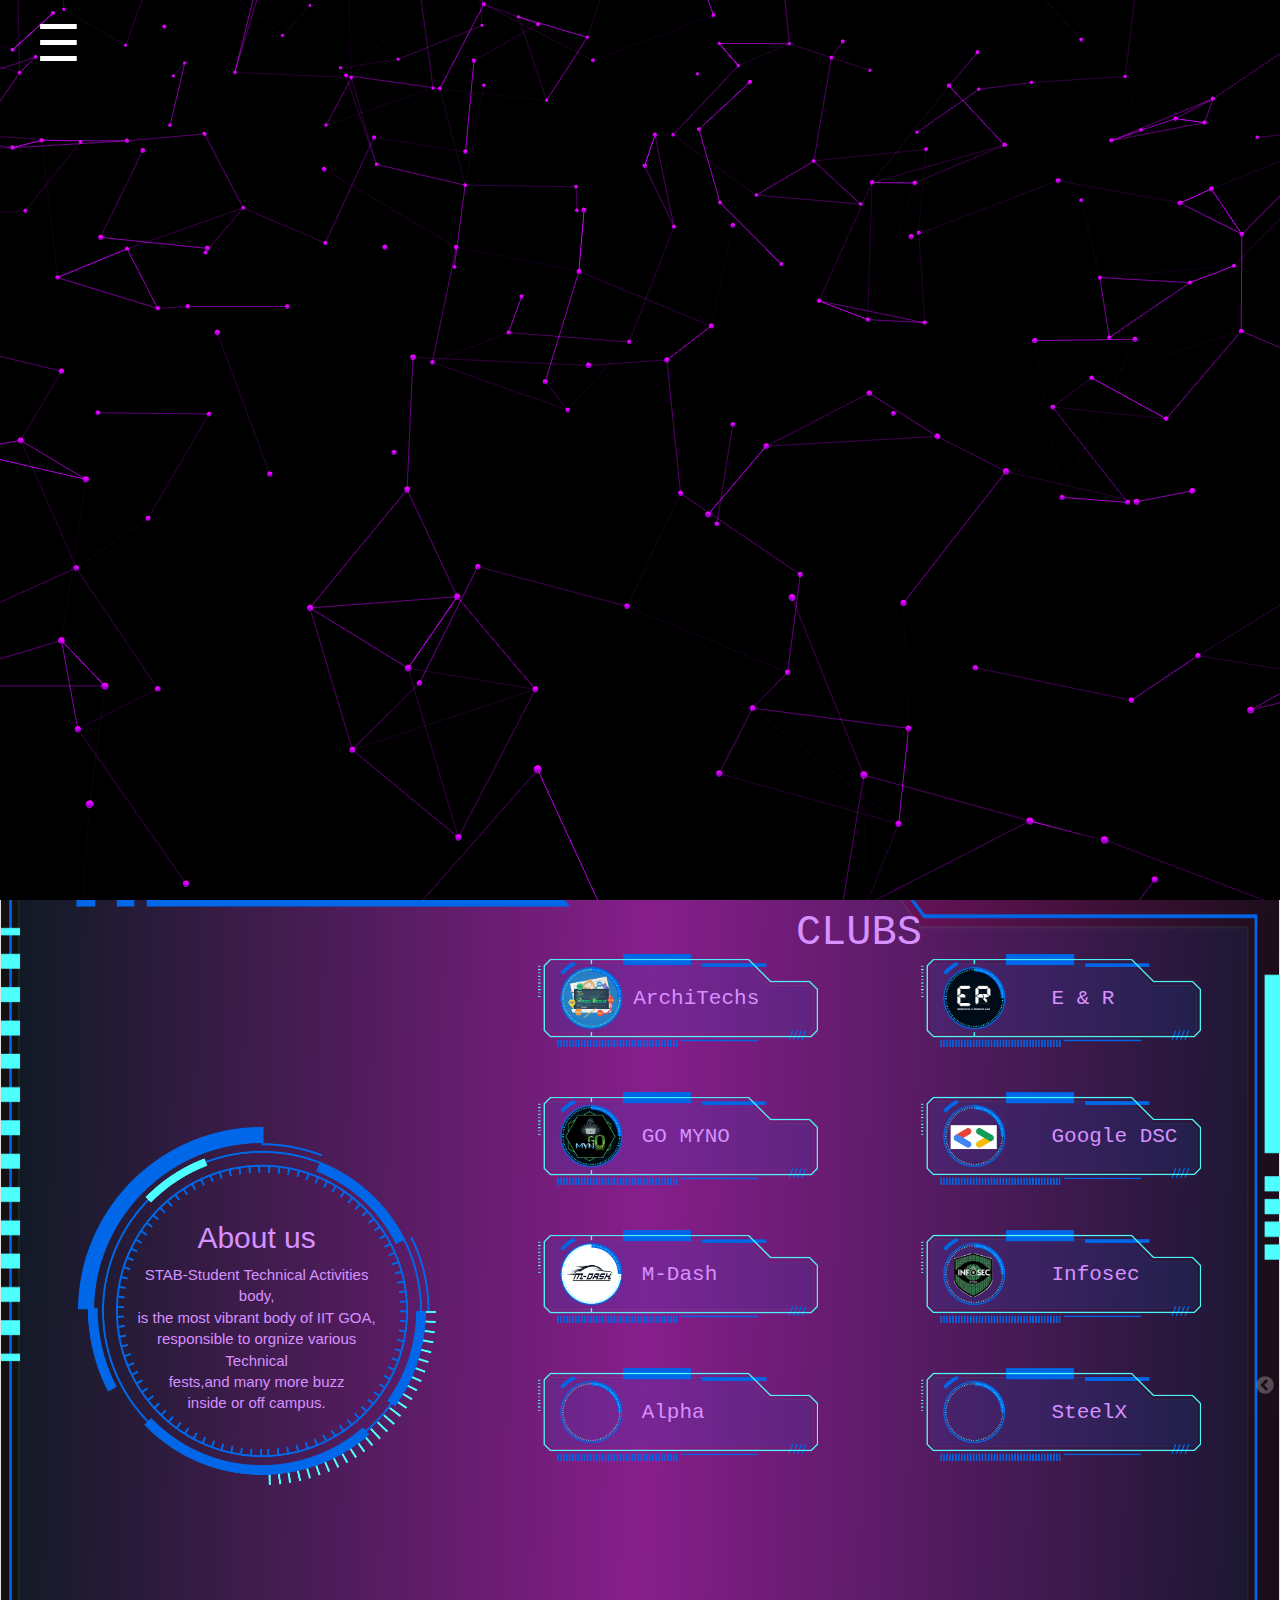
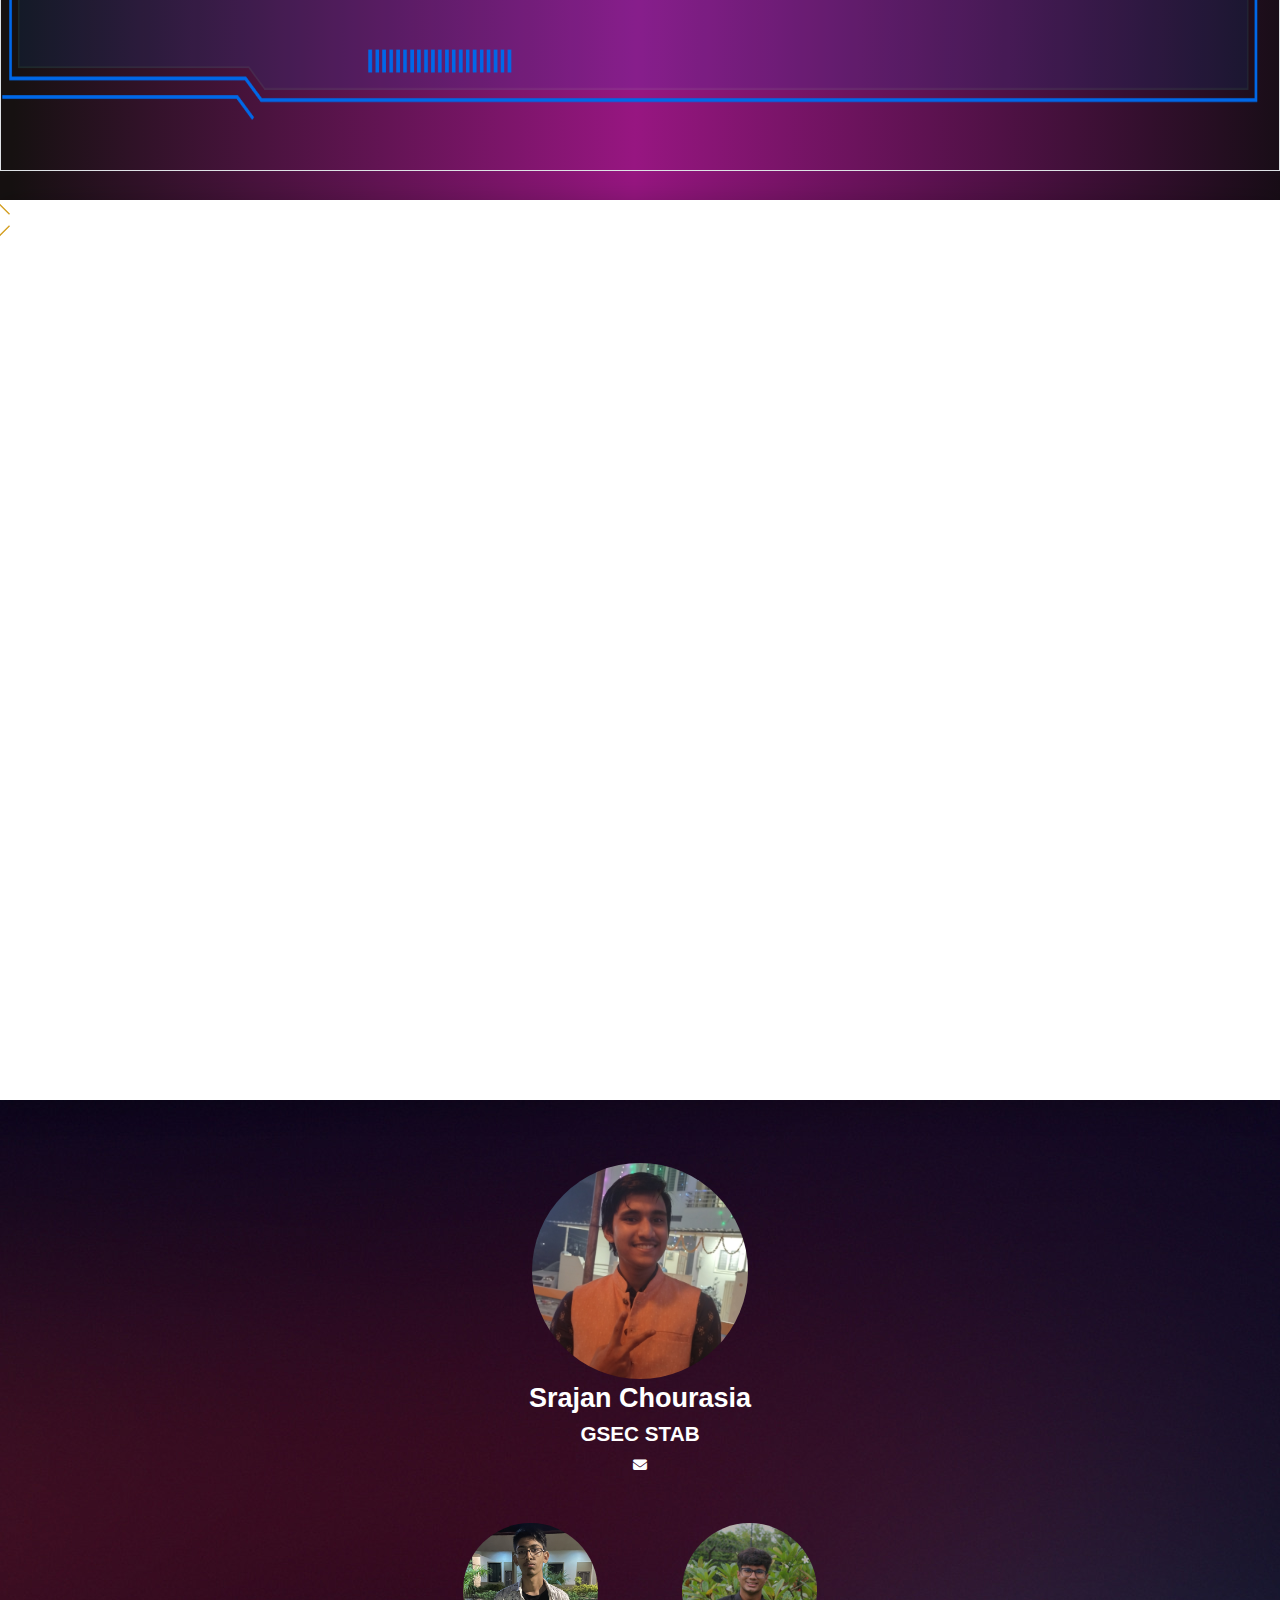
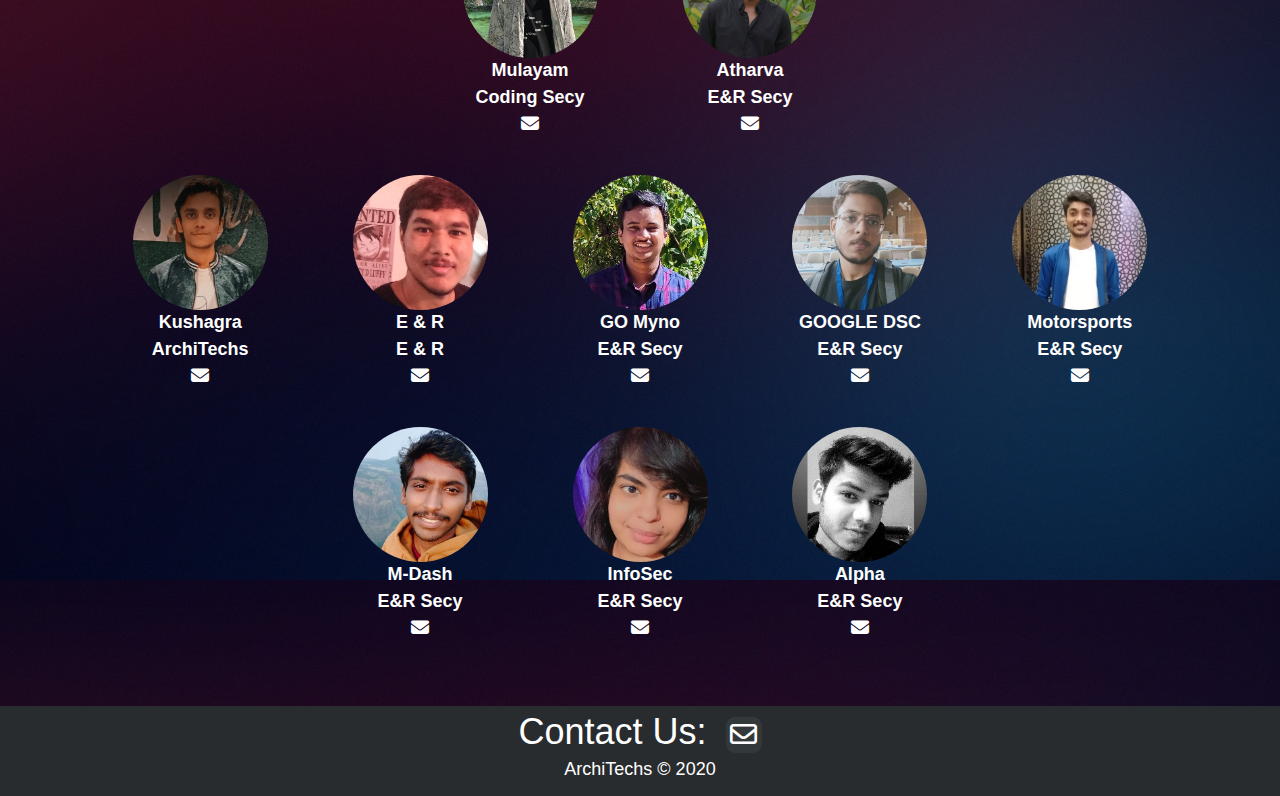
==== STAB/index1.html @ 83ac8d30 "stab" ====
<!DOCTYPE html>
<html lang="en">
<!--ArchiTechs-Head -->
<head>
    
    <link rel="stylesheet" type="text/css" href="slick/slick.css"/>

    <link rel="stylesheet" type="text/css" href="slick/slick-theme.css"/>
    
    <script type="text/javascript" src="//code.jquery.com/jquery-1.11.0.min.js"></script>
    <script type="text/javascript" src="//code.jquery.com/jquery-migrate-1.2.1.min.js"></script>
    <script type="text/javascript" src="slick/slick.min.js"></script>
    <meta name="viewport" content="width=device-width, initial-scale=1">
    <meta charset="UTF-8" />
    <meta http-equiv="X-UA-Compatible" content="ie=edge" />
    <script src="https://kit.fontawesome.com/cee4b98545.js" crossorigin="anonymous"></script>
    <link rel="stylesheet" href="CSS/nav.css" />

    <link rel="stylesheet" type="text/css" href="CSS/scroll.css">
    <link rel='stylesheet' href='https://cdnjs.cloudflare.com/ajax/libs/fullPage.js/2.7.9/jquery.fullPage.css'>

    <link rel="stylesheet" href="https://cdnjs.cloudflare.com/ajax/libs/normalize/5.0.0/normalize.min.css">
    <link rel='stylesheet' href='https://cdnjs.cloudflare.com/ajax/libs/Swiper/3.4.2/css/swiper.min.css'>
    <link rel='stylesheet' href='https://fonts.googleapis.com/css?family=Open+Sans:300,400,700,800'>
    <link rel="stylesheet" href="CSS/timeline.css">

    <link rel="stylesheet" href="CSS/home.css" />

    <link rel="stylesheet" href="./CSS/aboutus.css" />

    <link rel="stylesheet" href="./CSS/contactus.css">

    <link rel="stylesheet" href="https://maxcdn.bootstrapcdn.com/bootstrap/4.0.0/css/bootstrap.min.css" integrity="sha384-Gn5384xqQ1aoWXA+058RXPxPg6fy4IWvTNh0E263XmFcJlSAwiGgFAW/dAiS6JXm" crossorigin="anonymous">
    <link rel="stylesheet" type="text/css" href="//cdn.jsdelivr.net/npm/slick-carousel@1.8.1/slick/slick.css" />
    <link rel="stylesheet" href="slick-1.8.1\slick\slick.css">
    <link rel="stylesheet" href="slick-1.8.1\slick\slick-theme.css">
    <link href="https://fonts.googleapis.com/css?family=Gelasio&display=swap" rel="stylesheet">

    <title>STAB IIT GOA</title>
    <link rel="shortcut icon" href="./images/favico.ico">

    <link rel='stylesheet' href='https://maxcdn.bootstrapcdn.com/bootstrap/3.3.6/css/bootstrap.min.css'>
    <link rel="stylesheet" href="path/to/font-awesome/css/font-awesome.min.css">
    <link rel="stylesheet" href="https://cdnjs.cloudflare.com/ajax/libs/font-awesome/6.2.0/css/all.min.css">



</head>


<body>
    
    
    
    <div id="mySidenav" class="sidenav" style="z-index:2000;">
        <div><a href="javascript:void(0)" class="closebtn" onclick="closeNav()">&times;</a>
        </div>
        <div class="Navdata" id="navdata">
            <a href="#">HOME</a>
            <!-- <a href="#page2">ABOUT US</a> -->
            <a href="#page4">About Us & CLUBS</a>
            <a href="#page3" class="one" onscroll="openNav()">TIMELINE</a>
            <a href="#page5">CONTACT US</a>
        </div>
    </div>
    <div id="nav" class="Navicon" style="z-index:2000;">
        <span id="navicon" onclick="openNav()">&#9776;</span>
    </div>
    <div id="home1">
    <div class="section" id="section0">
        <section class="vertical-scrolling" id="page1">
            <div class="bg" id="bg">
                <div class="landingpg">
                    <div class="animatedtext"></div>
                    <br />
                    <div class="animatedtwotext"></div>
                </div>
            </div>
        </section>
    </div>
    </div>



    <!-- <div id="fp-wrapper"> -->
        
        <!-- <div class="section" id="section0">
            <section class="vertical-scrolling" id="page1">
                <div class="bg" id="bg">
                    <div class="landingpg">
                        <div class="animatedtext"></div>
                        <br />
                        <div class="animatedtwotext"></div>
                    </div>
                </div>
            </section>
        </div> -->
        
        <div class="section" id="section1" style="margin-top:95vh;height:105vh" >
            <section class="vertical-scrolling" id="page4" class="aboutusclubs" style="height:105vh">
                <div class="entire" style="height:105vh">
                    <div class="individual-pages" id="individual-pages" style="height:105vh">
                        <div class="individual-architechs" id="individual-common">
                            <div class="back">
                                <i onclick="commonbackFunction()" class="fas fa-chevron-left"></i>
                            </div>
                            <!-- <h1 class="header-individualpg" id="cheading"></h1> -->
                            <div class="individual-text-div">

                                <p>
                                    <h1 id="cheading">ArchiTechs</h1>
                                    <br>
                                    <p id="cdetails">‘Archi-‘, taken from Architect represents the designing aspect and ‘-Techs’, taken from Technology represents the programming aspect. Basically, the group indulges in app and web development, which is bifurcated into
                                        designing and programming.The members of the Design team are the creative brains of the group, who lay down the basis for the programming to work on. The Programming team implements the outlook formulated by the
                                        design team for the creation of apps and websites. Conclusively, the design team is responsible for the attractiveness of the site and the programming team ensures the practicality and is responsible for making
                                        the apps and sites operational for users. </p>
                            </div>
                            <div class="one-contact" >
                                <img src="./images/darshay.jpg" alt="contact" class="contact-img" id="headpic">
                                <h2 id="cheadname" >Ayan Adhya</h2>
                                <h3 id="cheaddetail"  class="hideing1">Mechanical'18</h3>
                                
                            </div>
                            <!-- <div class="gallery">
                                <h2>Glimpses</h2> -->
                                <!-- <i class="fas fa-chevron-left prev"></i>
                <i class="fas fa-chevron-right next"></i> -->
                                <!-- <section class="gallery-slider gallery-architechs" id="galleryarchi" data-slick='{"slidesToShow": 3, "slidesToScroll": 3}' >
                                    
                                    <div><img src="#" alt="" id="cimage1"></div>
                                    <div><img src="#" alt="" id="cimage2"></div>
                                    <div><img src="#" alt="" id="cimage3"></div>
                                    <div><img src="#" alt="" id="cimage4"></div>
                                    <div><img src="#" alt="" id="cimage5"></div>
                                </section>
                            </div> -->
                            <center>
                            <div class="your-class " >
                                <div><img style="border-radius:1rem;width:20vw;" src="#" alt="" id="cimage1"></div>
                                <div><img style="border-radius:1rem;width:20vw;" src="#" alt="" id="cimage2"></div>
                                <div><img style="border-radius:1rem;width:20vw;" src="#" alt="" id="cimage3"></div>
                                <div><img style="border-radius:1rem;width:20vw;" src="#" alt="" id="cimage4"></div>
                                <div><img style="border-radius:1rem;width:20vw;" src="#" alt="" id="cimage5"></div>
                                
                              </div>
                            </center>
                        <script>
                            $(document).ready(function(){
                                $('.your-class').slick({
                                    dots: true,
                                    infinite: false,
                                    speed: 300,
                                    slidesToShow: 3,
                                    slidesToScroll: 3,
                                    responsive: [
                                        {
                                        breakpoint: 1024,
                                        settings: {
                                            slidesToShow: 3,
                                            slidesToScroll: 3,
                                            infinite: true,
                                            dots: true
                                        }
                                        },
                                        {
                                        breakpoint: 600,
                                        settings: {
                                            slidesToShow: 2,
                                            slidesToScroll: 2
                                        }
                                        },
                                        {
                                        breakpoint: 480,
                                        settings: {
                                            slidesToShow: 1,
                                            slidesToScroll: 1
                                        }
                                        }
                                        // You can unslick at a given breakpoint now by adding:
                                        // settings: "unslick"
                                        // instead of a settings object
                                    ]
                                });
                                });
                                            
                        </script>
                            
                        </div>
                        <div class="border">

                            <img class="outline" src="./images/STAB-About5.png" alt="">
                            <!-- KAKASHI CODE  -->
                            <div class="contain">
                                <div class="circle">
                                    <img class="circle-img" src="./images/STAB-About2.png" alt="circleA" />
                                    <div class="centeredkakashi">
                                        <h2>About us</h2>
                                        <p>
                                            STAB-Student Technical Activities body,
                                            <br /> is the most vibrant body of IIT GOA,
                                            <br /> responsible to orgnize various Technical
                                            <br /> fests,and many more buzz
                                            <br /> inside or off campus.
                                        </p>
                                    </div>
                                </div>
                            </div>

                            <!-- KAKASHI CODE END -->

                            <div class="club">
                                <p class="clubmainheader">CLUBS</p>
                                <div class="cars  ">

                                    <div class="carone firstrow ">
                                        <a>
                                            <img onclick="commonclubfunction('architechs')" class="car firstcar" src="./images/logo-Architechs.png" alt="car" />
                                            <div class="centered architechs-car-header" onclick="commonclubfunction('architechs')">ArchiTechs</div>
                                    </div>
                                    </a>

                                    <div class="carone firstrow">
                                        <a>
                                            <img onclick="commonclubfunction('er')" class="car firstcar" src="./images/logo-ER.png" alt="car" />
                                            <div onclick="commonclubfunction('er')" class="centered">E & R</div>
                                    </div>
                                    </a>
                                </div>

                                <div class="cars secondrow ">

                                    <div class="carone ">
                                        <a>
                                            <img onclick="commonclubfunction('gomyno')" class="car firstcar" src="./images/logo-GoMyno.png" alt="car" />
                                            <div onclick="commonclubfunction('gomyno')" class="centered gomyno-car-header">GO MYNO</div>
                                    </div>
                                    </a>

                                    <div class="carone">
                                        <a>
                                            <img onclick="commonclubfunction('googledsc')" class="car firstcar" src="./images/logo-dsc.png" alt="car" />
                                            <div onclick="commonclubfunction('googledsc')" class="centered googledscgoogledsc-car-header">Google DSC</div>
                                    </div>
                                    </a>
                                </div>

                                <div class="cars thirdrow ">

                                    <div class="carone ">
                                        <a>
                                            <img onclick="commonclubfunction('mdash')" class="car firstcar" src="./images/logo-mdash.png" alt="car" />
                                            <div onclick="commonclubfunction('mdash')" class="centered gomyno-car-header">M-Dash</div>
                                    </div>
                                    </a>

                                    <div class="carone">
                                        <a>
                                            <img onclick="commonclubfunction('infosec')" class="car firstcar" src="./images/infosec.png" alt="car" />
                                            <div onclick="commonclubfunction('infosec')" class="centered googledscgoogledsc-car-header">Infosec</div>
                                    </div>
                                    </a>
                                </div>

                                <div class="cars fourthrow ">

                                    <div class="carone ">
                                        <a>
                                            <img onclick="commonclubfunction('alpha')" class="car firstcar" src="./images/STAB-About3.png" alt="car" />
                                            <div onclick="commonclubfunction('alpha')" class="centered gomyno-car-header">Alpha</div>
                                    </div>
                                    </a>

                                    <div class="carone">
                                        <a>
                                            <img onclick="commonclubfunction('steelx')" class="car firstcar" src="./images/STAB-About3.png" alt="car" />
                                            <div onclick="commonclubfunction('steelx')" class="centered googledscgoogledsc-car-header">SteelX</div>
                                    </div>
                                    </a>
                                </div>

                               

                                
                            </div>

                            <div class="mobileview">
                                <div class="clubsmobile">

                                    <div class="cars">
                                        <!-- <p class="clubmainheader">CLUBS</p> -->
                                        <div class="carone firstrow ">
                                            <a>
                                                <img onclick="commonclubfunction('architechs')" class="car firstcar" src="./images/logo-Architechs.png" alt="car" />
                                                <div onclick="commonclubfunction('architechs')" class="centered mobile-car-architechs">ArchiTechs</div>
                                        </div>
                                        </a>

                                        <div class="carone firstrow">
                                            <a>
                                                <img onclick="commonclubfunction('er')" class="car firstcar" src="./images/logo-ER.png" alt="car" />
                                                <div onclick="commonclubfunction('er')" class="centered">E & R</div>
                                        </div>
                                        </a>
                                    </div>

                                    <div class="cars secondrow ">

                                        <div class="carone">
                                            <a>
                                                <img onclick="commonclubfunction('gomyno')" class="car firstcar" src="./images/logo-GoMyno.png" alt="car" />
                                                <div onclick="commonclubfunction('gomyno')" class="centered">GO MYNO
                                                </div>
                                        </div>
                                        </a>

                                        <div class="carone">
                                            <a>
                                                <img onclick="commonclubfunction('googledsc')" class="car firstcar" src="./images/logo-dsc.png" alt="car" />
                                                <div onclick="commonclubfunction('googledsc')" class="centered mobile-car-googledsc">Google DSC</div>
                                        </div>
                                        </a>
                                    </div>

                                    <div class="cars thirdrow">

                                        <div class="carone ">
                                            <a>
                                                <img onclick="commonclubfunction('infosec')" class="car firstcar" src="./images/infosec.png" alt="car" />
                                                <div onclick="commonclubfunction('infosec')" class="centered mobile-car-motorsports">InfoSec</div>
                                        </div>
                                        </a>

                                        <div class="carone">
                                            <a>
                                                <img onclick="commonclubfunction('mdash')" class="car firstcar" src="./images/logo-mdash.png" alt="car" />
                                                <div onclick="commonclubfunction('mdash')" class="centered">M-Dash</div>
                                        </div>
                                        </a>
                                    </div>

                                    <div class="cars fourthrow">

                                        <div class="carone ">
                                            <a>
                                                <img onclick="commonclubfunction('alpha')" class="car firstcar" src="./images/STAB-About3.png" alt="car" />
                                                <div onclick="commonclubfunction('alpha')" class="centered mobile-car-motorsports">ALPHA</div>
                                        </div>
                                        </a>

                                        <div class="carone">
                                            <a>
                                                <img onclick="commonclubfunction('steelx')" class="car firstcar" src="./images/STAB-About3.png" alt="car" />
                                                <div onclick="commonclubfunction('steelx')" class="centered">STEEL X</div>
                                        </div>
                                        </a>
                                    </div>
                                    
                                </div>
                            </div>
                        </div>
                    </div>
            </section>
            </div>



            <div class="section" id="section2">
                <section class="vertical-scrolling" id="page3">
                    <div class="container">
                        <div class="timeline">
                            <div class="swiper-container">
                                <div class="swiper-wrapper">
                                    <div class="swiper-slide" style="background-image: url(images/eventsworkshop/gomyno_4.jpg" data-year="Back 2 square 1">
                                        <div class="swiper-slide-content"><span class="timeline-year">17/08/2019</span>
                                            <h4 class="timeline-title">Go Myno</h4>
                                            <h3 class="timeline-text">Back 2 Square 1</h3>
                                        </div>
                                    </div>
                                    <div class="swiper-slide" style="background-image: url(images/eventsworkshop/arduino_14.jpg" data-year="Elementary">
                                        <div class="swiper-slide-content"><span class="timeline-year">24/08/2019</span>
                                            <h4 class="timeline-title">E & R</h4>
                                            <h3 class="timeline-text">Elementary</h3>
                                        </div>
                                    </div>
                                    <!-- <div class="swiper-slide" style="background-image: url(images/eventsworkshop/artcraft_4.jpg" data-year="Shape of Money">
                                    <div class="swiper-slide-content"><span class="timeline-year">02/09/2019</span>
                                        <h4 class="timeline-title">Economics</h4> -->
                                    <!-- <p class="timeline-text">Lorem ipsum dolor site amet, consectetur adipscing elit, sed do eisumod tempor incididut ut labore et dolore magna aliqua. Ut enim ad mimim venjam, quis nostrud exercitation ullamco laboris nisi ut aliquip ex ea commodo consequat.</p> -->
                                    <!-- </div>
                                </div> -->
                                    <div class="swiper-slide" style="background-image: url(images/eventsworkshop/DSC_!.jpg" data-year="M-Dash Workshop">
                                        <div class="swiper-slide-content"><span class="timeline-year">07/09/2019</span>
                                            <h4 class="timeline-title">M-Dash</h4>
                                            <h3 class="timeline-text">M-Dash Workshop</h3>
                                        </div>
                                    </div>
                                    <div class="swiper-slide" style="background-image: url(images/eventsworkshop/autocad_1.jpg" data-year="Autocad Workshop">
                                        <div class="swiper-slide-content"><span class="timeline-year">20/10/2019</span>
                                            <h4 class="timeline-title">M-Dash</h4>
                                            <h3 class="timeline-text">Autocad Workshop</h3>
                                        </div>
                                    </div>
                                    <div class="swiper-slide" style="background-image: url(images/eventsworkshop/arduino_15.jpg" data-year="Arduino Workshop">
                                        <div class="swiper-slide-content"><span class="timeline-year">29/9/2019</span>
                                            <h4 class="timeline-title">E & R</h4>
                                            <h3 class="timeline-text">Arduino Workshop</h3>
                                        </div>
                                    </div>
                                    <div class="swiper-slide" style="background-image: url(images/eventsworkshop/carrace_2.jpg" data-year="RC Car Racing">
                                        <div class="swiper-slide-content"><span class="timeline-year">29/11/2019</span>
                                            <h4 class="timeline-title">Motorsports</h4>
                                            <h3 class="timeline-text">RC Car Racing</h3>
                                        </div>
                                    </div>
                                    <div class="swiper-slide" style="background-image: url(images/eventsworkshop/infosec.jpg" data-year="InfoSec Workshop">
                                        <div class="swiper-slide-content"><span class="timeline-year">16/02/2020</span>
                                            <h4 class="timeline-title">InfoSec</h4>
                                            <h3 class="timeline-text">Introductry Workshop</h3>
                                        </div>
                                    </div>
                                </div>
                                <div class="swiper-button-prev"></div>
                                <div class="swiper-button-next"></div>
                                <div class="swiper-pagination"></div>
                            </div>
                        </div>
                    </div>
                </section>
            </div>


            

            <div class="section" id="section3" style="margin-top:0vh;" >
                <section class="vertical-scrolling contact-us" id="page5">
                    <div class="GS-stab">
                        
                        <div class="left-corner"></div>
                        <div class="right-corner"></div>
                        <img src="./images/clubhead/Srajan_Chourasia_General_Secretary_Technical_Affairs.jpg" alt="GS_STAB" id="img-gs" />
                        <div class="heading-gs">
                            Srajan Chourasia
                        </div>
                        <div class="positiongs">
                            GSEC STAB
                        </div>
                        <div class="gmailgs">
                            <a href="mailto:#"><i class="fa fa-envelope" aria-hidden="true" style="color:white;cursor:pointer"></i></a>
                        </div>
                        
                        
                    </div>

                    <div class="stab-club">
                        
                        <div class="clubyash c1">
                            <img src="./images/clubhead/Mulayam_Coding_IT_Secretary.jpg" alt="CLUB 1" class="imgclub C1" />
                            <div class="heading club1">
                                Mulayam
                            </div>
                            <div class="heading club1">
                                Coding Secy
                            </div>
                            <div class="heading club1">
                                <a href="mailto:#"><i class="fa fa-envelope" aria-hidden="true" style="color:white;cursor:pointer"></i></a>

                            </div>
                        </div>

                        <div class="clubyash c1">
                            <img src="./images/clubhead/Atharva_Bhawsar_EnR_Secretary.jpeg" alt="CLUB 1" class="imgclub C2" />
                            <div class="heading club1">
                                Atharva
                            </div>
                            <div class="heading club1">
                                E&R Secy
                            </div>
                            <div class="heading club1">
                                <a href="mailto:#"><i class="fa fa-envelope" aria-hidden="true" style="color:white;cursor:pointer"></i></a>

                            </div>
                        </div>

                        <br>
                        <div class="clubyash c2">
                            <img src="./images/clubhead/Kushagra_Srivastava_ArchiTechs_Club_Head.jpg" alt="CLUB 1" class="imgclub C3" />
                            <div class="heading club1">
                                Kushagra
                            </div>
                            <div class="heading club1">
                                ArchiTechs
                            </div>
                            <div class="heading club1">
                                <a href="mailto:#"><i class="fa fa-envelope" aria-hidden="true" style="color:white;cursor:pointer"></i></a>

                            </div>
                        </div>
                        <div class="clubyash c2">
                            <img src="./images/clubhead/Anish_Natekar_E&R_Club_Head.jpg" alt="CLUB 2" class="imgclub C4" />
                            <div class="heading club2">
                                E & R
                            </div>
                            <div class="heading club2">
                                E & R
                            </div>
                            <div class="heading club2">
                                <a href="mailto:#"><i class="fa fa-envelope" aria-hidden="true" style="color:white;cursor:pointer"></i></a>

                            </div>
                            
                        </div>
                        <div class="clubyash c3">
                            <img src="./images/clubhead/Aniket_Chaudhri_GoMyno_Club_Head.jpg" alt="CLUB 3" class="imgclub C5" />
                            <div class="heading club3">
                                GO Myno
                            </div>
                            <div class="heading club3">
                                E&R Secy
                            </div>
                            <div class="heading club3">
                                <a href="mailto:#"><i class="fa fa-envelope" aria-hidden="true" style="color:white;cursor:pointer"></i></a>

                            </div>
                        </div>
                        <div class="clubyash c4">
                            <img src="./images/clubhead/Adarsh_Anand_DSC_Lead.jpg" alt="CLUB 4" class="imgclub C4" />
                            <div class="heading club4">
                                GOOGLE DSC
                            </div>
                            <div class="heading club4">
                                E&R Secy
                            </div>
                            <div class="heading club4">
                                <a href="mailto:#"><i class="fa fa-envelope" aria-hidden="true" style="color:white;cursor:pointer"></i></a>

                            </div>
                        </div>
                        
                        <div class="clubyash c5">
                            <img src="./images/clubhead/Runal_Palkar_Motorsports_Team.jpeg" alt="CLUB 5" class="imgclub C5" />
                            <div class="heading club5">
                                Motorsports
                            </div>
                            <div class="heading club5">
                                E&R Secy
                            </div>
                            <div class="heading club5">
                                <a href="mailto:#"><i class="fa fa-envelope" aria-hidden="true" style="color:white;cursor:pointer"></i></a>

                            </div>
                        </div>
                        
                        <div class="clubyash c6">
                            <img src="./images/clubhead/Shrikrishna_Bodle_M_Dash_Club_Head.jpg" alt="CLUB 6" class="imgclub C6" />
                            <div class="heading club6">
                                M-Dash
                            </div>
                            <div class="heading club6">
                                E&R Secy
                            </div>
                            <div class="heading club6">
                                <a href="mailto:#"><i class="fa fa-envelope" aria-hidden="true" style="color:white;cursor:pointer"></i></a>

                            </div>
                        </div>
                        <div class="clubyash c7">
                            <img src="./images/clubhead/Khushi_Chaudhary_InfoSec_Club_Head.jpeg" alt="CLUB 8" class="imgclub C7" />
                            <div class="heading club7">
                                InfoSec
                            </div>
                            <div class="heading club7">
                                E&R Secy
                            </div>
                            <div class="heading club7">
                                <a href="mailto:#"><i class="fa fa-envelope" aria-hidden="true" style="color:white;cursor:pointer"></i></a>

                            </div>
                        </div>
                        <div class="clubyash c8">
                            <img src="./images/clubhead/Upendra_Katara_Alpha_Club_Head.jpeg" alt="CLUB 9" class="imgclub C7" />
                            <div class="heading club7">
                                Alpha
                            </div>
                            <div class="heading club7">
                                E&R Secy
                            </div>
                            <div class="heading club7">
                                <a href="mailto:#"><i class="fa fa-envelope" aria-hidden="true" style="color:white;cursor:pointer"></i></a>

                            </div>
                        </div>

                        <!-- <div class="clubyash c8">
                            <img src="./images/clubhead/aastha.jpg" alt="CLUB 10" class="imgclub C7" />
                            <div class="heading club7">
                                SteelX
                            </div>
                            <div class="heading club8">
                                E&R Secy
                            </div>
                            <div class="heading club8">
                                <a href="mailto:#"><i class="fa fa-envelope" aria-hidden="true" style="color:white;cursor:pointer"></i></a>

                            </div>
                        </div> -->
                        
                        <div  class="footer-right" style="font-size: 4vh;text-align:center; color: white; position:static; left: 0; bottom: 0; width: 100%; background-color: #292c2f;margin-top:5vh;height:10vh;">
                            Contact Us:
                            <a href="mailto:stab@iitgoa.ac.in ">
                                <i class="far fa-envelope " style="color:white "></i>
                            </a>
                            <div style="font-size: 2vh; color: white;">
                                <p> ArchiTechs &copy; 2020</p>
                            </div>
                        </div>
                        
                </section>
                
                </div>

            </div>
            

            <!-- Scripts of timeline-->
            <script src='https://cdnjs.cloudflare.com/ajax/libs/Swiper/3.4.2/js/swiper.min.js'></script>
            <script src="Javascript/timeline.js "></script>
            <!-- Scripts of Scrolling -->
            <script src='https://cdnjs.cloudflare.com/ajax/libs/jquery/2.2.2/jquery.min.js'></script>
            <script src='https://maxcdn.bootstrapcdn.com/bootstrap/3.3.6/js/bootstrap.min.js'></script>
            <script src='https://cdnjs.cloudflare.com/ajax/libs/fullPage.js/2.7.9/jquery.fullPage.js'></script>
            <script src="./Javascript/script.js "></script>
            <!-- Scripts of Navbar -->
            <script src="Javascript/nav.js "></script>
            <!--  <script src="https://ajax.googleapis.com/ajax/libs/jquery/3.4.1/jquery.min.js "></script> -->
            <!-- bhasad -->
            <!-- Scripts of Home -->
            <script src="https://cdn.jsdelivr.net/npm/typed.js@2.0.11 "></script>
            <script src="Javascript/home1.js "></script>
            <script src="Javascript/home2.js "></script>
            <script src="Javascript/home3.js "></script>
            <script src="Javascript/home4.js "></script>
            <!--  <script src="https://code.jquery.com/jquery-3.2.1.slim.min.js "></script> -->
            <script src="https://maxcdn.bootstrapcdn.com/bootstrap/4.0.0/js/bootstrap.min.js "></script>
            <script>
                VANTA.NET({
                    el: '#bg',
                    color: 0xcc00ff,
                    backgroundColor: 0x0,
                    points: 16.0,
                    maxDistance: 17.0,
                    spacing: 16.0
                });
            </script>
            <!-- clubs -->
            <!-- <script src="https://code.jquery.com/jquery-3.2.1.slim.min.js " integrity="sha384-KJ3o2DKtIkvYIK3UENzmM7KCkRr/rE9/Qpg6aAZGJwFDMVNA/GpGFF93hXpG5KkN " crossorigin="anonymous "></script> -->
            <script src="https://cdnjs.cloudflare.com/ajax/libs/popper.js/1.12.9/umd/popper.min.js " integrity="sha384-ApNbgh9B+Y1QKtv3Rn7W3mgPxhU9K/ScQsAP7hUibX39j7fakFPskvXusvfa0b4Q " crossorigin="anonymous "></script>
            <script src="https://maxcdn.bootstrapcdn.com/bootstrap/4.0.0/js/bootstrap.min.js " integrity="sha384-JZR6Spejh4U02d8jOt6vLEHfe/JQGiRRSQQxSfFWpi1MquVdAyjUar5+76PVCmYl " crossorigin="anonymous "></script>
            <script type="text/javascript " src="slick-1.8.1\slick\slick.min.js "></script>
            <script src="./Javascript/aboutus.js "></script>
            <script src="./Javascript/slicker.js "></script>

</body>

</html>
---- STAB/CSS/nav.css ----
body {
  scroll-behavior: all;
}

.sidenav {
  height: 100vh;
  width: 64.3vh;
  position: fixed;
  z-index: 2;
  top: 0;
  left: -64.3vh;
  margin: 0 auto;
  background-image: url('../images/Image1.png');
  background-size: contain;
  background-repeat: no-repeat;
  overflow-x: hidden;
  transition: 0.5s;
}
@media screen and (max-width: 600px) {
  .sidenav {
    min-height: 100vh;
    width: 100vw;
    left: -100vw;
    background-size: cover;
  }
}
.sidenav a {
  padding: 8px 8px 8px 32px;
  text-decoration: none;
  font-size: 25px;
  color: white;
  display: block;
  transition: 0.3s;
}

.sidenav a:hover {
  color: black;
}

.sidenav .closebtn {
  position: absolute;
  top: 0;
  right: 5vh;
  font-size: 72px;
  text-align: right;
}
.Navdata {
  position: absolute;
  margin-top: 50%;
  margin-left: 40%;
  transform: translateX(-40%);
}
.Navicon {
  position: fixed;
  z-index: 1000;
  left: 4vh;
  top: 1vh;
}

#navicon {
  font-size: 50px;
  cursor: pointer;
  color: white;
}
---- STAB/CSS/scroll.css ----
*{
	margin: 0;
	padding: 0;
	scroll-behavior: smooth !important;
}
/*
#fp-nav ul li a span, 
.fp-slidesNav ul li a span  {
	background: white
	width: 10px;
	height: 10px;
	margin: -4px 0 0 -4px;
}
#fp-nav ul li a.active span, 
.fp-slidesNav ul li a.active span, 
#fp-nav ul li:hover a.active span, 
.fp-slidesNav ul li:hover a.active span {
	width: 16px;
	height: 16px;
	margin: -8px 0 0 -8px;
	background: transparent;
	box-sizing: border-box;
	border: 2px solid #212121;
}

@media screen and (max-width: 700px) {
	#fp-nav ul li a span, 
	.fp-slidesNav ul li a span {
	width: 10px;
	height: 10px;
	margin: -4px 0 0 -4px;
}

	#fp-nav ul li a.active span, 
	.fp-slidesNav ul li a.active span, 
	#fp-nav ul li:hover a.active span, 
	.fp-slidesNav ul li:hover a.active span {
	width: 16px;
	height: 16px;
	margin: -8px 0 0 -8px;
	border: 2px solid #212121;
}
}

@media screen and (max-width: 300px) {
  	#fp-nav ul li a span, 
	.fp-slidesNav ul li a span {
	width: 10px;
	height: 10px;
	margin: -4px 0 0 -4px;
}

	#fp-nav ul li a.active span, 
	.fp-slidesNav ul li a.active span, 
	#fp-nav ul li:hover a.active span, 
	.fp-slidesNav ul li:hover a.active span {
	width: 16px;
	height: 16px;
	margin: -8px 0 0 -8px;
	border: 2px solid #212121;
}

}	*/
---- STAB/CSS/timeline.css ----
.container {
  height: 100vh;
  position: relative;
  z-index: 1000;
  /* margin-top: 0px; */
}

body {
  font-family: 'Open Sans', sans-serif;
  font-size: 14px;
}

.container {
  display: flex;
  justify-content: center;
  align-items: center;
  background-color: #fff;
  flex-direction: column;
}

.title {
  font-size: 38px;
  color: #616161;
  font-style: italic;
  font-weight: 800;
}

.timeline {
  width: 100vw;
  background-color: #fff;
  box-shadow: 0 5px 25px 5px rgba(0, 0, 0, 0.2);
}
.timeline .swiper-container {
  height: 100vh;
  width: 100%;
  position: relative;
}
.timeline .swiper-wrapper {
  transition: 2s cubic-bezier(0.68, -0.4, 0.27, 1.34) 0.2s;
}
.timeline .swiper-slide {
  position: relative;
  color: #fff;
  overflow: hidden;
  background-size: cover;
  background-repeat: no-repeat;
  background-position: center center;
}
.timeline .swiper-slide::after {
  content: '';
  position: absolute;
  z-index: 1;
  right: -115%;
  bottom: -10%;
  width: 100%;
  height: 100%;
  background-color: rgba(0, 0, 0, 0.7);
  box-shadow: -230px 0 150px 60vw rgba(0, 0, 0, 0.7);
  border-radius: 100%;
}
.timeline .swiper-slide-content {
  position: absolute;
  text-align: center;
  width: 80%;
  max-width: 310px;
  right: 50%;
  top: 13%;
  -webkit-transform: translate(50%, 0);
  transform: translate(50%, 0);
  font-size: 12px;
  z-index: 2;
}
.timeline .swiper-slide .timeline-year {
  display: block;
  font-style: italic;
  font-size: 42px;
  margin-bottom: 50px;
  -webkit-transform: translate3d(20px, 0, 0);
  transform: translate3d(20px, 0, 0);
  color: #d4a024;
  font-weight: 300;
  opacity: 0;
  transition: 0.2s ease 0.4s;
}
.timeline .swiper-slide .timeline-title {
  font-weight: 800;
  font-size: 34px;
  margin: 0 0 30px;
  opacity: 0;
  -webkit-transform: translate3d(20px, 0, 0);
  transform: translate3d(20px, 0, 0);
  transition: 0.2s ease 0.5s;
}
.timeline .swiper-slide .timeline-text {
  line-height: 1.5;
  opacity: 0;
  -webkit-transform: translate3d(20px, 0, 0);
  transform: translate3d(20px, 0, 0);
  transition: 0.2s ease 0.6s;
}
.timeline .swiper-slide-active .timeline-year {
  opacity: 1;
  -webkit-transform: translate3d(0, 0, 0);
  transform: translate3d(0, 0, 0);
  transition: 0.4s ease 1.6s;
}
.timeline .swiper-slide-active .timeline-title {
  opacity: 1;
  -webkit-transform: translate3d(0, 0, 0);
  transform: translate3d(0, 0, 0);
  transition: 0.4s ease 1.7s;
}
.timeline .swiper-slide-active .timeline-text {
  opacity: 1;
  -webkit-transform: translate3d(0, 0, 0);
  transform: translate3d(0, 0, 0);
  transition: 0.4s ease 1.8s;
}
.timeline .swiper-pagination {
  right: 15% !important;
  height: 100%;
  display: none;
  flex-direction: column;
  justify-content: center;
  font-style: italic;
  font-weight: 300;
  font-size: 18px;
  z-index: 1;
}
.timeline .swiper-pagination::before {
  content: '';
  position: absolute;
  left: -30px;
  top: 0;
  height: 100%;
  width: 1px;
  background-color: rgba(255, 255, 255, 0.2);
}
.timeline .swiper-pagination-bullet {
  width: auto;
  height: auto;
  text-align: center;
  opacity: 1;
  background: transparent;
  color: #d4a024;
  margin: 15px 0 !important;
  position: relative;
}
.timeline .swiper-pagination-bullet::before {
  content: '';
  position: absolute;
  top: 8px;
  left: -32.5px;
  width: 6px;
  height: 6px;
  border-radius: 100%;
  background-color: #d4a024;
  -webkit-transform: scale(0);
  transform: scale(0);
  transition: 0.2s;
}
.timeline .swiper-pagination-bullet-active {
  color: #d4a024;
}
.timeline .swiper-pagination-bullet-active::before {
  -webkit-transform: scale(1);
  transform: scale(1);
}
.timeline .swiper-button-next,
.timeline .swiper-button-prev {
  background-size: 20px 20px;
  top: 15%;
  width: 20px;
  height: 20px;
  margin-top: 0;
  z-index: 2;
  transition: 0.2s;
}
.timeline .swiper-button-prev {
  left: 8%;
  background-image: url("data:image/svg+xml;charset=utf-8,%3Csvg%20xmlns%3D'http%3A%2F%2Fwww.w3.org%2F2000%2Fsvg'%20viewBox%3D'0%200%2027%2044'%3E%3Cpath%20d%3D'M0%2C22L22%2C0l2.1%2C2.1L4.2%2C22l19.9%2C19.9L22%2C44L0%2C22L0%2C22L0%2C22z'%20fill%3D'%23d4a024'%2F%3E%3C%2Fsvg%3E");
}
.timeline .swiper-button-prev:hover {
  -webkit-transform: translateX(-3px);
  transform: translateX(-3px);
}
.timeline .swiper-button-next {
  right: 8%;
  background-image: url("data:image/svg+xml;charset=utf-8,%3Csvg%20xmlns%3D'http%3A%2F%2Fwww.w3.org%2F2000%2Fsvg'%20viewBox%3D'0%200%2027%2044'%3E%3Cpath%20d%3D'M27%2C22L27%2C22L5%2C44l-2.1-2.1L22.8%2C22L2.9%2C2.1L5%2C0L27%2C22L27%2C22z'%20fill%3D'%23d4a024'%2F%3E%3C%2Fsvg%3E");
}
.timeline .swiper-button-next:hover {
  -webkit-transform: translateX(3px);
  transform: translateX(3px);
}
@media screen and (min-width: 768px) {
  .timeline .swiper-slide::after {
    right: -30%;
    bottom: -8%;
    width: 240px;
    height: 50%;
    box-shadow: -230px 0 150px 50vw rgba(0, 0, 0, 0.7);
  }
  .timeline .swiper-slide-content {
    right: 30%;
    top: 50%;
    -webkit-transform: translateY(-50%);
    transform: translateY(-50%);
    width: 310px;
    font-size: 11px;
    text-align: right;
  }
  .timeline .swiper-slide .timeline-year {
    margin-bottom: 0;
    font-size: 32px;
  }
  .timeline .swiper-slide .timeline-title {
    font-size: 46px;
    margin: 0;
  }
  .timeline .swiper-pagination {
    display: flex;
  }
  .timeline .swiper-button-prev {
    top: 15%;
    left: auto;
    right: 15%;
    -webkit-transform: rotate(90deg) translate(0, 10px);
    transform: rotate(90deg) translate(0, 10px);
  }
  .timeline .swiper-button-prev:hover {
    -webkit-transform: rotate(90deg) translate(-3px, 10px);
    transform: rotate(90deg) translate(-3px, 10px);
  }
  .timeline .swiper-button-next {
    top: auto;
    bottom: 15%;
    right: 15%;
    -webkit-transform: rotate(90deg) translate(0, 10px);
    transform: rotate(90deg) translate(0, 10px);
  }
  .timeline .swiper-button-next:hover {
    -webkit-transform: rotate(90deg) translate(3px, 10px);
    transform: rotate(90deg) translate(3px, 10px);
  }
}
@media screen and (min-width: 1024px) {
  .timeline .swiper-slide::after {
    right: -20%;
    bottom: -12%;
    width: 240px;
    height: 50%;
    box-shadow: -230px 0 150px 39vw rgba(0, 0, 0, 0.7);
  }
  .timeline .swiper-slide-content {
    right: 25%;
  }
}
.timeline-year {
  display: flex !important;
  justify-content: center !important;
}
.timeline-title {
  display: flex !important;
  justify-content: center !important;
}
.timeline-text {
  position: relative;
  top: 0vh;
  left: 50%;
  transform: translateX(-50%) !important;
}
---- STAB/CSS/home.css ----
* {
  margin: 0%;
  padding: 0%;
  box-sizing: border-box;
  scroll-behavior: smooth;
}
.bg {
  position: absolute;
  top: 0%;
  height: 100vh !important;
  width: 100vw;
  z-index: 99;
}

.landingpg {
  height: 28vh;
  width: 100%;
  text-align: center;
  margin-top: 28vh;
}

.animatedtext {
  display: inline;
  font-size: 3.5em;
  position: relative;
  font-family: 'Montserrat', sans-serif;
  color: white;
}
.animatedtwotext {
  display: inline;
  font-size: 3em;
  position: relative;
  font-family: 'Montserrat', sans-serif;
  color: white;
}

.typed-cursor {
  font-size: 3.5em;
  color: white;
}

@media screen and (max-width: 700px) {
  .animatedtext {
    font-size: 2.5em;
  }
  .animatedtwotext {
    font-size: 2em;
  }
  .typed-cursor {
    font-size: 2.5em;
  }
}
---- STAB/CSS/aboutus.css ----
* {
  box-sizing: border-box;
  margin: 0;
  padding: 0;
}
/* #fp-nav ul li a span,
.fp-slidesNav ul li a span {
  background: white;
} */

.carone {
  position: relative;
}

.border {
  position: relative;
  padding-bottom: 50px;
}

.club {
  width: 60%;

  position: absolute;
  top: 0;
  right: 0;
}

.car {
  width: 20em;
}

.cars {
  position: relative;
  display: flex;
  justify-content: space-around;
  flex-wrap: wrap;
  cursor: pointer;
}

.centered {
  position: absolute;
  top: 30px;
  left: 130px;
  font-size: 1.5em;
  color: #d790ff;
  font-family: Lucida Console, Lucida Sans Typewriter, monaco,
    Bitstream Vera Sans Mono, monospace;
}
.architechs-car-header {
  position: absolute;
  left: 34%;
}
.gomyno-car-header {
  position: absolute;
  left: 37%;
}
.googledsc-car-header {
  position: absolute;
  left: 34%;
}
.motorsports-car-header {
  position: absolute;
  left: 33%;
}
.mdash-car-header{
  position: absolute;
  margin-left: -240px;
}
.firstrow {
  margin-top: 7em;
}

.secondrow {
  position: relative;
  top: 5vh;
}

.thirdrow {
  position: relative;
  top: 10vh;

}

.fourthrow {
  position: relative;
  top: 15vh;
}

.fifthrow{
  position: relative;
  top : 20vh;
}

.outline {
  margin-top: 1vh;
  height: 95vh;
  width: 100vw;
}

.clubmainheader {
  position: absolute;
  left: 37%;
  top: 10%;

  font-size: 3em;
  color: #d790ff;
  font-family: Lucida Console, Lucida Sans Typewriter, monaco,
    Bitstream Vera Sans Mono, monospace;
}

.clubsmobile {
  display: none;
}

@media screen and (max-width: 1221px) {
  .club {
    display: none;
  }

  .clubsmobile {
    display: block;
    position: absolute;
    bottom: 0;
    width: 100vw;
    height: 60vh;

    z-index: 99;
  }

  .car {
    width: 14em;
    position: relative;
    top: -2.1em;
    left: 3em;
  }

  /* .firstrow {
    margin-top: 6rem;
  }
  .secondrow {
    margin-top: 2rem;
  }

  .thirdrow {
    margin-top: 2rem;
  } */
  .firstrow {
    margin-top: 7em;
  }

  .secondrow {
    position: relative;
    top: 4vh;
  }

  .thirdrow {
    position: relative;
    top: 8vh;
  }
  .fourthrow {
    position: relative;
    top: 12vh;
  }

  .centered {
    position: absolute;
    top: -10px;
    left: 120px;
    width: 100%;
    font-size: 1.3em;
  }
}

@media screen and (max-width: 608px) {
  .car {
    width: 13em;
    position: relative;
    top: -20px;
    left: 19px;
  }

  .centered {
    position: absolute;
    top: 0px;
    left: 90px;
    font-size: 1em;
  }

  .clubmainheader {
    position: absolute;
    top: 60px;
    left: 40%;

    font-size: 2em;
  }
}

@media screen and (max-width: 426px) {
  .car {
    width: 9em;
    position: relative;
    top: 10px;
    left: -0.01em;
  }

  .centered {
    position: absolute;
    top: 23px;
    left: 45px;
    font-size: 0.8em;
  }
}

/* INDIVIDUAL PAGES  */
.individual-pages {
  position: relative;
  transition: all 1s ease;
}

.entire {
  /* background-color: black; */
  height: 100vh;
  overflow: hidden;
  background-image: linear-gradient(
    91.2deg,
    rgba(22, 17, 17, 1) 2.4%,
    rgba(151, 22, 129, 1) 50.3%,
    rgba(22, 13, 21, 1) 100.9%
  ) !important;
}

.border {
  position: relative;
  /* left: -100vw; */
  top: -100vh !important;
}

.header-individualpg {
  display: none !important;
}

/*************** INDIVIDUAL ARCHITECHS  ****************/
.individual-architechs {
  height: 100vh;
  width: 100%;
  margin-left: 100vw;
  position: relative;
  /* left: 100vw; */
  z-index: 9999999999999;
  bottom: 0;
  transition: all 1s ease;
  background-image: linear-gradient(
    91.2deg,
    rgba(22, 17, 17, 1) 2.4%,
    rgba(151, 22, 129, 1) 50.3%,
    rgba(22, 13, 21, 1) 100.9%
  );
}

.individual-architechs h1 {
  position: relative;
  display: flex;
  justify-content: center;
  color: white !important;
  font-size: 3em;
}

.individual-architechs .back i {
  width: 100%;
  font-size: 80px;
  cursor: pointer;
  color: white;
}

/* .individual-architechs p {
  font-size: 1.5rem;
  position: absolute;
  top: 9rem;
  width: 80%;
  text-align: justify;
  left: 50%;
  transform: translate(-50%);
  color: white !important;
} */
.individual-text-div {
  background-image: radial-gradient(
    circle farthest-corner at 14.5% 59%,
    rgba(117, 0, 149, 1) 22%,
    rgba(88, 0, 112, 0.76) 79.5%
  );
  width: 60%;
  color: white;
  position: absolute;
  top: 20px;
  left: 80px;
  padding: 10px 50px 30px 50px;
  border-radius: 70px;
  text-align: center;
}

.one-contact {
  position: absolute;
  color: white;
  right: 8%;
  top: 10px;
}
.one-contact h2 {
  width: 100% !important;
}
.one-contact img {
  border-radius: 50%;
}

.one-contact h2,
h3 {
  position: relative;
  display: flex;
  justify-content: center;
}

.gallery h2 {
  color: white;
  position: relative;
  left: 10%;
  font-size: 3.5em;
  margin-bottom: 50px;
}

/*************** INDIVIDUAL ER  *****************/

.individual-er {
  height: 100vh;
  width: 100%;
  margin-left: 100vw;
  position: relative;
  /* left: 100vw; */
  z-index: 9999999999999;
  /* bottom: 0; */
  margin-top: -100vh;
  /* left: 100vw; */
  transition: all 1s ease;
  background-image: linear-gradient(
    91.2deg,
    rgba(22, 17, 17, 1) 2.4%,
    rgba(151, 22, 129, 1) 50.3%,
    rgba(22, 13, 21, 1) 100.9%
  );
}

.individual-er h1 {
  position: relative;
  display: flex;
  justify-content: center;
  color: white !important;
  font-size: 3em;
}

.individual-er .back i {
  width: 100%;
  font-size: 80px;
  cursor: pointer;
  color: white;
}

.individual-er p {
  font-size: 1.5em;
  position: absolute;
  top: 9em;
  width: 90%;
  text-align: justify;
  left: 50%;
  transform: translate(-50%);
  color: black;
}

/******** INDIVIDUAL GOMYNO  ***************/
.individual-gomyno {
  height: 100vh;
  width: 100%;
  margin-left: 100vw;
  position: relative;
  /* left: 100vw; */
  z-index: 9999999999999;
  /* bottom: 0; */
  margin-top: -100vh;
  /* left: 100vw; */
  transition: all 1s ease;
  background-image: linear-gradient(
    91.2deg,
    rgba(22, 17, 17, 1) 2.4%,
    rgba(151, 22, 129, 1) 50.3%,
    rgba(22, 13, 21, 1) 100.9%
  );
}

.individual-gomyno h1 {
  position: relative;
  display: flex;
  justify-content: center;
  color: white !important;
  font-size: 3em;
}

.individual-gomyno .back i {
  width: 100%;
  font-size: 80px;
  cursor: pointer;
  color: white;
}

.individual-gomyno p {
  font-size: 1.5em;
  position: absolute;
  top: 9em;
  width: 90%;
  text-align: justify;
  left: 50%;
  transform: translate(-50%);
  color: black;
}

/******** INDIVIDUAL GOOGLE DSC  ***************/
.individual-googledsc {
  height: 100vh;
  width: 100%;
  margin-left: 100vw;
  position: relative;
  /* left: 100vw; */
  z-index: 9999999999999;
  /* bottom: 0; */
  margin-top: -100vh;
  /* left: 100vw; */
  transition: all 1s ease;
  background-image: linear-gradient(
    91.2deg,
    rgba(22, 17, 17, 1) 2.4%,
    rgba(151, 22, 129, 1) 50.3%,
    rgba(22, 13, 21, 1) 100.9%
  );
}

.individual-googledsc h1 {
  position: relative;
  display: flex;
  justify-content: center;
  color: white !important;
  font-size: 3em;
}

.individual-googledsc .back i {
  width: 100%;
  font-size: 80px;
  cursor: pointer;
  color: white;
}

.individual-googledsc p {
  font-size: 1.5rem;
  position: absolute;
  top: 9em;
  width: 90%;
  text-align: justify;
  left: 50%;
  transform: translate(-50%);
  color: black;
}

/******** INDIVIDUAL MOTORSPORTS  ***************/
.individual-motorsports {
  height: 100vh;
  width: 100%;
  margin-left: 100vw;
  position: relative;
  /* left: 100vw; */
  z-index: 9999999999999;
  /* bottom: 0; */
  margin-top: -100vh;
  /* left: 100vw; */
  transition: all 1s ease;
  background-image: linear-gradient(
    91.2deg,
    rgba(22, 17, 17, 1) 2.4%,
    rgba(151, 22, 129, 1) 50.3%,
    rgba(22, 13, 21, 1) 100.9%
  );
}

.individual-motorsports h1 {
  position: relative;
  display: flex;
  justify-content: center;
  color: white !important;
  font-size: 3em;
}

.individual-motorsports .back i {
  width: 100%;
  font-size: 80px;
  cursor: pointer;
  color: white;
}

.individual-motorsports p {
  font-size: 1.5rem;
  position: absolute;
  top: 9em;
  width: 90%;
  text-align: justify;
  left: 50%;
  transform: translate(-50%);
  color: black;
}

/******** INDIVIDUAL M-DASH  ***************/
.individual-mdash {
  height: 100vh;
  width: 100%;
  margin-left: 100vw;
  position: relative;
  /* left: 100vw; */
  z-index: 9999999999999;
  /* bottom: 0; */
  margin-top: -100vh;
  /* left: 100vw; */
  transition: all 1s ease;
  background-image: linear-gradient(
    91.2deg,
    rgba(22, 17, 17, 1) 2.4%,
    rgba(151, 22, 129, 1) 50.3%,
    rgba(22, 13, 21, 1) 100.9%
  );
}

.individual-mdash h1 {
  position: relative;
  display: flex;
  justify-content: center;
  color: white !important;
  font-size: 3em;
}

.individual-mdash .back i {
  width: 100%;
  font-size: 80px;
  cursor: pointer;
  color: white;
}

.individual-mdash p {
  font-size: 1.5em;
  position: absolute;
  top: 9em;
  width: 90%;
  text-align: justify;
  left: 50%;
  transform: translate(-50%);
  color: black;
}

/* *********** */
.gallery {
  position: relative;
  top: 40vh;
}

.gallery-slider {
  /* position: relative; */
  position: absolute;
  width: 50%;
  left: 50%;
  transform: translate(-50%);
  display: inline-block;
  width: 80%;
}

/* .gallery-architechs {
  position: relative;
  position: absolute;

  left: 12rem;
  display: inline-block;
  width: 80%;
}
.gallery-er {
  position: relative;
  position: absolute;

  left: 12rem;
  display: inline-block;
  width: 80%;
} */
.gallery-slider img {
  width: 80%;
  display: inline-block;
}

/* .gallery-architechs img {
  width: 15rem;
  height: 10rem;
  display: inline-block;
}
.gallery-er img {
  width: 15rem;
  height: 10rem;
  display: inline-block;
} */
/* .next,
.prev {
  cursor: pointer;
  font-size: 3em;
  position: absolute;
  top: 50%;
  transform: translateY(-50%);
}
.next {
  position: absolute;
  right: 1em;
}
.prev {
  position: absolute;
  left: 2em;
} */

/* KAKASHI CODE  */

.circle {
  text-align: center;
  position: relative;
  width: 100%;
}

.centeredkakashi {
  position: absolute;
  top: 55%;
  left: 50%;
  transform: translate(-50%, -55%);
  font-family: 'Franklin Gothic Medium', 'Arial Narrow', Arial, sans-serif;
  font-size: 15px;
  color: #d790ff;
}

.circle img {
  width: 70%;
  height: 80%;
}

.contain {
  width: 40%;
  display: flex;
  align-items: center;
  justify-content: center;

  height: 100vh;
  position: absolute;
  top: 0;
}

p {
  text-align: center;
}

@media screen and (max-width: 1221px) {
  .contain {
    width: 100vw;
    height: 30vh;

    position: absolute;
  }

  .circle {
    width: 100%;

    position: relative;

    height: 100%;
  }

  .circle-img {
    width: 35% !important;
    height: 80% !important;
  }
}

@media screen and (max-width: 1220px) {
  .contain {
    width: 100vw;
    height: 40vh;

    position: absolute;
    margin: 3em 0 5em 0;
  }

  .circle {
    width: 100%;

    position: relative;

    height: 100%;
  }

  .circle-img {
    width: 35% !important;
    height: 110% !important;
  }
}

@media screen and (max-width: 1010px) {
  .contain {
    width: 100vw;
    height: 40vh;

    position: absolute;
  }

  .circle {
    width: 100%;

    position: relative;

    height: 100%;
  }

  .circle-img {
    width: 40% !important;
    height: 100% !important;
  }

  .centeredkakashi {
    font-size: 13px;
  }
}

@media screen and (max-width: 814px) {
  .contain {
    width: 100vw;
    height: 40vh;

    position: absolute;
  }

  .circle {
    width: 100%;

    position: relative;

    height: 100%;
  }

  .circle-img {
    width: 40% !important;
    height: 100% !important;
  }
}

@media screen and (max-width: 770px) {
  .contain {
    width: 100vw;
    height: 40vh;

    position: absolute;
  }

  .circle {
    width: 100%;

    position: relative;

    height: 100%;
  }

  .circle-img {
    width: 40% !important;
    height: 100% !important;
  }
  .one-contact h2 {
    margin-top: 20px;
  }
}

@media screen and (max-width: 730px) {
  .contain {
    width: 100vw;
    height: 40vh;

    position: absolute;
  }

  .circle {
    width: 100%;

    position: relative;

    height: 100%;
  }

  .circle-img {
    width: 50% !important;
    height: 100% !important;
  }
}

@media screen and (max-width: 600px) {
  .contain {
    width: 100vw;
    height: 40vh;

    position: absolute;
  }

  .circle {
    width: 100%;

    position: relative;

    height: 100%;
  }

  .circle-img {
    width: 55% !important;
    height: 100% !important;
  }
}

@media screen and (max-width: 426px) {
  .contain {
    width: 100vw;
    height: 40vh;

    position: absolute;
  }

  .circle {
    width: 100%;

    position: relative;

    height: 100%;
  }

  .circle-img {
    width: 75% !important;
    height: 100% !important;
  }
}

@media screen and (max-width: 770px) {
  .centeredkakashi {
    font-size: 12px;
  }
}

/* KAKASHI CODE  */
.test {
  height: 100vh;
}

@media screen and (max-width: 1037px) {
  .individual-architechs p {
    font-size: 120%;
  }

  .individual-er p {
    font-size: 120%;
  }

  .individual-motorsports p {
    font-size: 120%;
  }

  .individual-gomyno p {
    font-size: 120%;
  }

  .individual-googledsc p {
    font-size: 120%;
  }

  .individual-mdash p {
    font-size: 120%;
  }

  .individual-architechs h1 {
    font-size: 4em;
  }

  .individual-er h1 {
    font-size: 4em;
  }

  .individual-gomyno h1 {
    font-size: 3em;
  }

  .individual-googledsc h1 {
    font-size: 3em;

    margin-left: 10px;
  }

  .individual-motorsports h1 {
    font-size: 2.7em;
  }

  .individual-mdash h1 {
    font-size: 3em;
  }

  .individual-pages .back i {
    font-size: 50px;
    position: relative;
    top: 10px;
  }

  .gallery {
    position: relative;
    top: 55vh;
  }

  .one-contact {
    position: absolute;
    right: 30%;
    top: 50px;
  }

  .one-contact img {
    width: 80%;
  }

  .one-contact h2,
  h3 {
    width: 80%;
  }

  .individual-text-div {
    position: absolute;
    left: 5%;
  }
}

@media screen and (max-width: 768px) {
  .individual-text-div h1 {
    display: flex;
    font-size: xx-large;
  }
  .individual-text-div p {
    display: flex;
    font-size: smaller;
  }

  .header-individualpg {
    display: inline-block !important;
    position: absolute;
    top: 10px;
    left: 50%;
    transform: translateX(-50%);
  }

  .one-contact img {
    width: 90%;
    align-items: center;
    position: relative;
  }

  .one-contact {
    position: absolute;
    align-content: center;
    top: 3%;
  }

  .one-contact h2,
  h3 {
    position: relative;
    top: 18vh;
  }

  .one-contact h2 {
    font-size: 20px;
    width: 100%;
  }

  .one-contact h3 {
    font-size: 20px;
    position: relative;
    left: 10px;
  }

  .individual-text-div {
    top: 45vh;
    width: 90%;
  }

  .gallery {
    position: relative;
    top: 310px;
  }

  .gallery h2 {
    margin-bottom: 20px;
  }
}

@media screen and (max-width: 693px) {
  .individual-architechs p {
    font-size: 70%;
  }

  .individual-er p {
    font-size: 70%;
  }

  .individual-gomyno p {
    font-size: 70%;
  }

  .individual-googledsc p {
    font-size: 70%;
  }

  .individual-motorsports p {
    font-size: 70%;
  }

  .individual-mdash p {
    font-size: 70%;
  }

  .individual-text-div {
    padding: 10px 30px 30px 30px;
  }
  .header-individualpg {
    display: inline-block !important;
    position: absolute;
    top: 10px;
    left: 20%;
    transform: translateX(-20%);
  }
}

@media screen and (max-width: 647px) {
  .gallery {
    top: 46vh;
  }
}

@media screen and (max-width: 600px) {
  .individual-text-div {
    padding: 10px 20px 30px 20px;
  }

  .header-individualpg {
    display: inline-block !important;
    position: absolute;
    top: 10px;
    left: 20%;
    transform: translateX(-20%);
  }

  .gallery {
    position: relative;
    top: 50vh;
  }
}

@media screen and (max-width: 550px) {
  .individual-text-div {
    padding: 10px 10px 30px 10px;
  }
  .header-individualpg {
    font-size: 3em !important;
  }
}

@media screen and (max-width: 507px) {
  .header-individualpg {
    font-size: 2.5em !important;
  }

  .individual-text-div {
    padding: 5px 10px 10px 10px;
  }

  .gallery h2 {
    font-size: 2.4rem;
  }

  .gallery {
    position: relative;
    top: 55vh;
  }
}

@media screen and (max-width: 457px) {
  .individual-architechs p {
    font-size: 70%;
  }

  .individual-er p {
    font-size: 70%;
  }

  .individual-gomyno p {
    font-size: 70%;
  }

  .individual-googledsc p {
    font-size: 70%;
  }

  .individual-motorsports p {
    font-size: 70%;
  }

  .individual-mdash p {
    font-size: 70%;
  }
}

@media screen and (max-width: 402px) {
  .header-individualpg {
    font-size: 2.5em !important;
  }

  .gallery {
    position: relative;
    top: 59vh;
  }

  .individual-text-div {
    padding: 0px 10px 10px 0px;
    position: absolute;
    top: 16rem;
  }
  .one-contact {
    position: absolute;
    top: 2rem;
  }
  .one-contact img {
    width: 50%;
    position: absolute;
    left: 60%;
    transform: translate(-60%);
  }
  .one-contact h2,
  h3 {
    position: relative;
    top: 60px;
    font-size: 2em;
  }
  .one-contact h3 {
    font-size: large;
    top: 43px;
  }
}

@media screen and (max-width: 321px) {
  /* .individual-architechs p {
    font-size: 90%;
  }
  .individual-er p {
    font-size: 90%;
  }
  .individual-gomyno p {
    font-size: 90%;
  }
  .individual-googledsc p {
    font-size: 90%;
  }
  .individual-motorsports p {
    font-size: 90%;
  }
  .individual-mdash p {
    font-size: 90%;
  } */
  .header-individualpg {
    font-size: 2em !important;
  }

  /* .one-contact {
    width: 30%;
  } */

  /* .one-contact h2 {
    font-size: 15px;
    width: 100%;
    top: 90px;
  }

  .one-contact h3 {
    font-size: 15px;
    top: 90px;
  } */

  .individual-text-div {
    top: 200px;
  }
}
/* .mobile-car-architechs {
  position: absolute;
  left: 6em;
}
.mobile-car-googledsc {
  position: absolute;
  left: 6em;
}
.mobile-car-motorsports {
  position: absolute;
  left: 6em;
} */
---- STAB/CSS/contactus.css ----
/* body {
  background-color: blue;
} */

.GS-stab {
    height: 45vh;
    padding-top: 7vh;
    padding-bottom: 10vh;
    text-align: center;
}
/* .gmailgs{
    font-size: 1.7vh;
    
    width: 30vh;
    height: 4vh;
    background-color: rgb(50, 50, 50);
    color: white;
    font-weight: bolder;
    text-align: center;
    font-size: 3vh;
    margin-left: 50%;
    transform: translateX(-50%);
} */
.positiongs{
    
    width: 30vh;
    height: 4vh;
    /* background-color: rgb(50, 50, 50); */
    color: white;
    font-weight: bolder;
    text-align: center;
    font-size: 2.3vh;
    margin-left: 50%;
    margin-top: 4px;
    transform: translateX(-50%);
}

.contact-us {
    background: #000428;
    /* fallback for old browsers */
    background: -webkit-linear-gradient( to bottom, #000428, #004e92);
    /* Chrome 10-25, Safari 5.1-6 */
    background: linear-gradient( to bottom, #000428, #004e92);
    /* W3C, IE 10+/ Edge, Firefox 16+, Chrome 26+, Opera 12+, Safari 7+ */
    background-image: url("background.jpg");
    /* height: 100vh !important; */
}

.heading-gs {
    
    width: 30vh;
    height: 4vh;
    /* background-color: rgb(50, 50, 50); */
    color: white;
    font-weight: bolder;
    text-align: center;
    font-size: 3vh;
    margin-left: 50%;
    transform: translateX(-50%);
}

#img-gs {
    width: 24vh;
    height: 24vh;
    border-radius: 50%;
}

.imgclub {
    width: 15vh;
    height: 15vh;
    border-radius:50%;
}

.stab-club {
    text-align: center;
}

.clubyash {
    width: 20vh;
    margin: 2vh;
    display: inline-block;
}

.heading {
    width: 18vh;
    height: 3vh;
    /* background-color: rgb(50, 50, 50); */
    color: white;
    font-weight: bolder;
    text-align: center;
    font-size: 2vh;
    margin-left: 50%;
    transform: translateX(-50%);
}
.your-class{
    margin-top: 50vh;
}







.footer-right a {
    display: inline-block;
    width: 4vh;
    height: 4vh;
    background-color: #33383b;
    border-radius: 1vh;
    font-size: 3vh;
    color: #ffffff;
    text-align: center;
    line-height: 4vh;
    margin-left: 1vh;
    transition: all .25s;
}

.footer-right a:hover {
    transform: scale(1.5);
    -webkit-transform: scale(1.5);
}




@media (max-width:1050px){
    .contact-img{
        align-items: center;
        margin-top:-5vw;
        
    }
    #cheaddetail{
        margin-left: 5vw;
        width: 30vw;
        font-size: 2vw;
        margin-top: 0vw;
    }
    #cheadname{
        font-size: 2vw;
        margin-top: 0vw;
    }
    .your-class{
        margin-top: 70vh;
    }
    .individual-text-div{
        margin-top:45vh;
        width: 90vw;
        font-size: 1vw;
    }
}
@media (max-width:800px){
    .contact-img{
        align-items: center;
        margin-bottom: -20vh;
        margin-top: -5vh;
        
    }
    #cheaddetail{
        margin-left: 5vw;
        width: 30vw;
        margin-top: -10vw;
        
        margin-bottom: 0vw;
    }
    #cheadname{
        margin-top: 30vh;
    }
    .individual-text-div{
        margin-top:43vh;
        font-size: 1.2vw;
    }
    .your-class{
        margin-top: 70vh;
    }
}
@media (max-width: 769px) {

    /* #section3{
        /* height:160vh; */
        /* width: 100%; overflow-y: scroll; */
    /* } */
    /* .individual-text-div{
        margin-top:20vh;
        font-size: 1.2vw;
    }
    .contact-img{
        align-items: center;
        margin-bottom: 0vh;
    }
    #cheaddetail{
        margin-left: 5vw;
        width: 30vw;
        font-size: 3vw;
    }
    #cheadname{
        font-size: 3vw;
    } */
    .your-class{
        margin-top: 70vh;
    }
    .imgclub {
        width: 12vh;
        height: 12vh;
        border-radius: 50%;
    }
    .individual-text-div{
        margin-top:-2vh;
        font-size: 2.5vw;
    }
    #cheaddetail{
        margin-left: 5vw;
        width: 30vw;
        font-size: 3vw;
        margin-top: -8vh;
    }
    #cheadname{
        font-size: 3vw;
        margin-top:5vh;
    }
    .heading {
        width: 15vh;
        height: 3vh;
        /* background-color: rgb(50, 50, 50); */
        color: white;
        font-weight: bolder;
        text-align: center;
        font-size: 2vh;
        margin-left: 50%;
        transform: translateX(-50%);
    }
    #img-gs {
        width: 22vh;
        height: 22vh;
        border-radius: 50%;
    }
    .GS-stab {
        height: 50vh;
        padding-top: 7vh;
        padding-bottom: 5vh;
        text-align: center;
    }
    .heading-gs {
        width: 26vh;
        height: 4vh;
        /* background-color: rgb(50, 50, 50); */
        color: white;
        font-weight: bolder;
        text-align: center;
        font-size: 3vh;
        margin-left: 50%;
        transform: translateX(-50%);
    }
    .clubyash {
        width: 21vh;
        margin: 1vh;
        display: inline-block;
    }
}
@media (max-width: 410px) {
    .imgclub {
        width: 10vh;
        height: 10vh;
        border-radius:50%;
    }
    .heading {
        width: 12vh;
        height: 3vh;
        /* background-color: rgb(50, 50, 50); */
        color: white;
        font-weight: bolder;
        text-align: center;
        font-size: 2vh;
        margin-left: 50%;
        transform: translateX(-50%);
    }
    .contact-img{
        align-items: center;
        width: 30%;
        margin-top: 10vw;
    }
    #cheadname{
        margin-top: 20vw;
    }
    
    .individual-text-div{
        margin-top:5vh;
        width: 90%;
        font-size: 4vw;
    } 
}
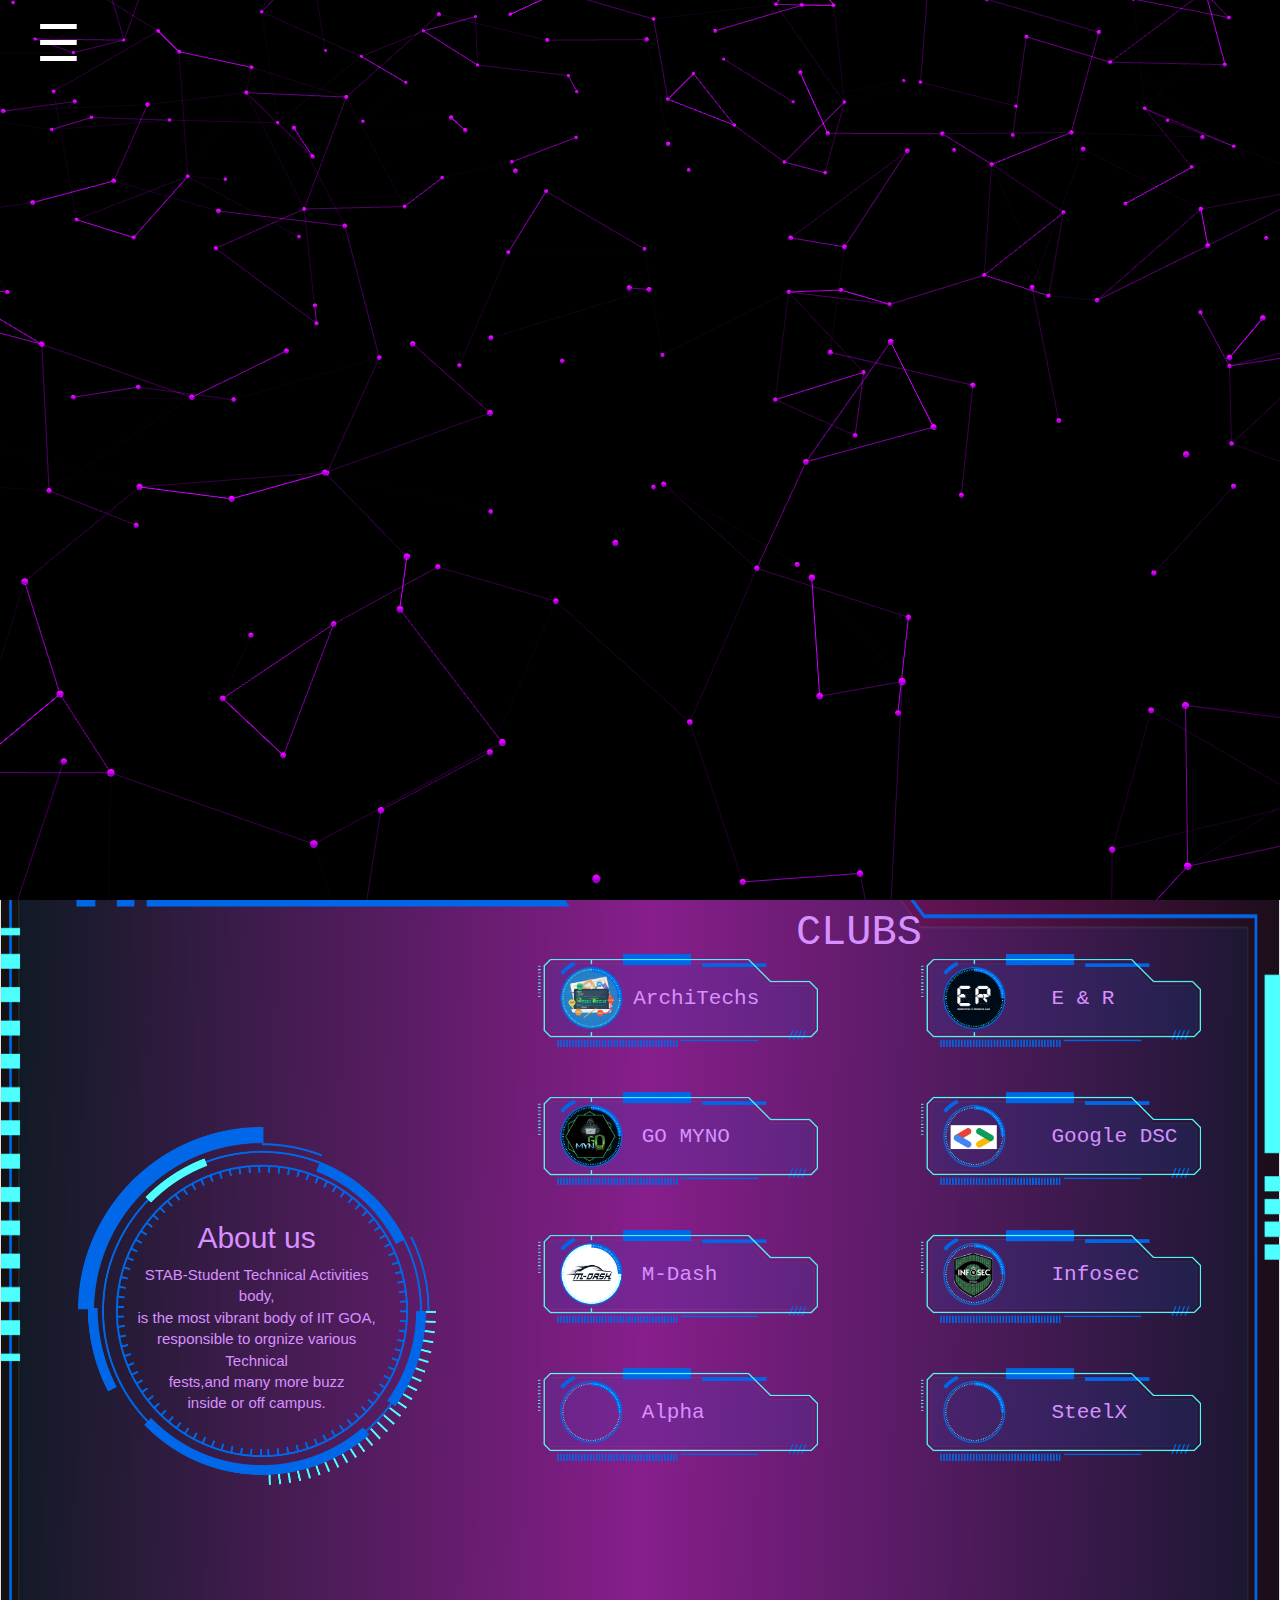
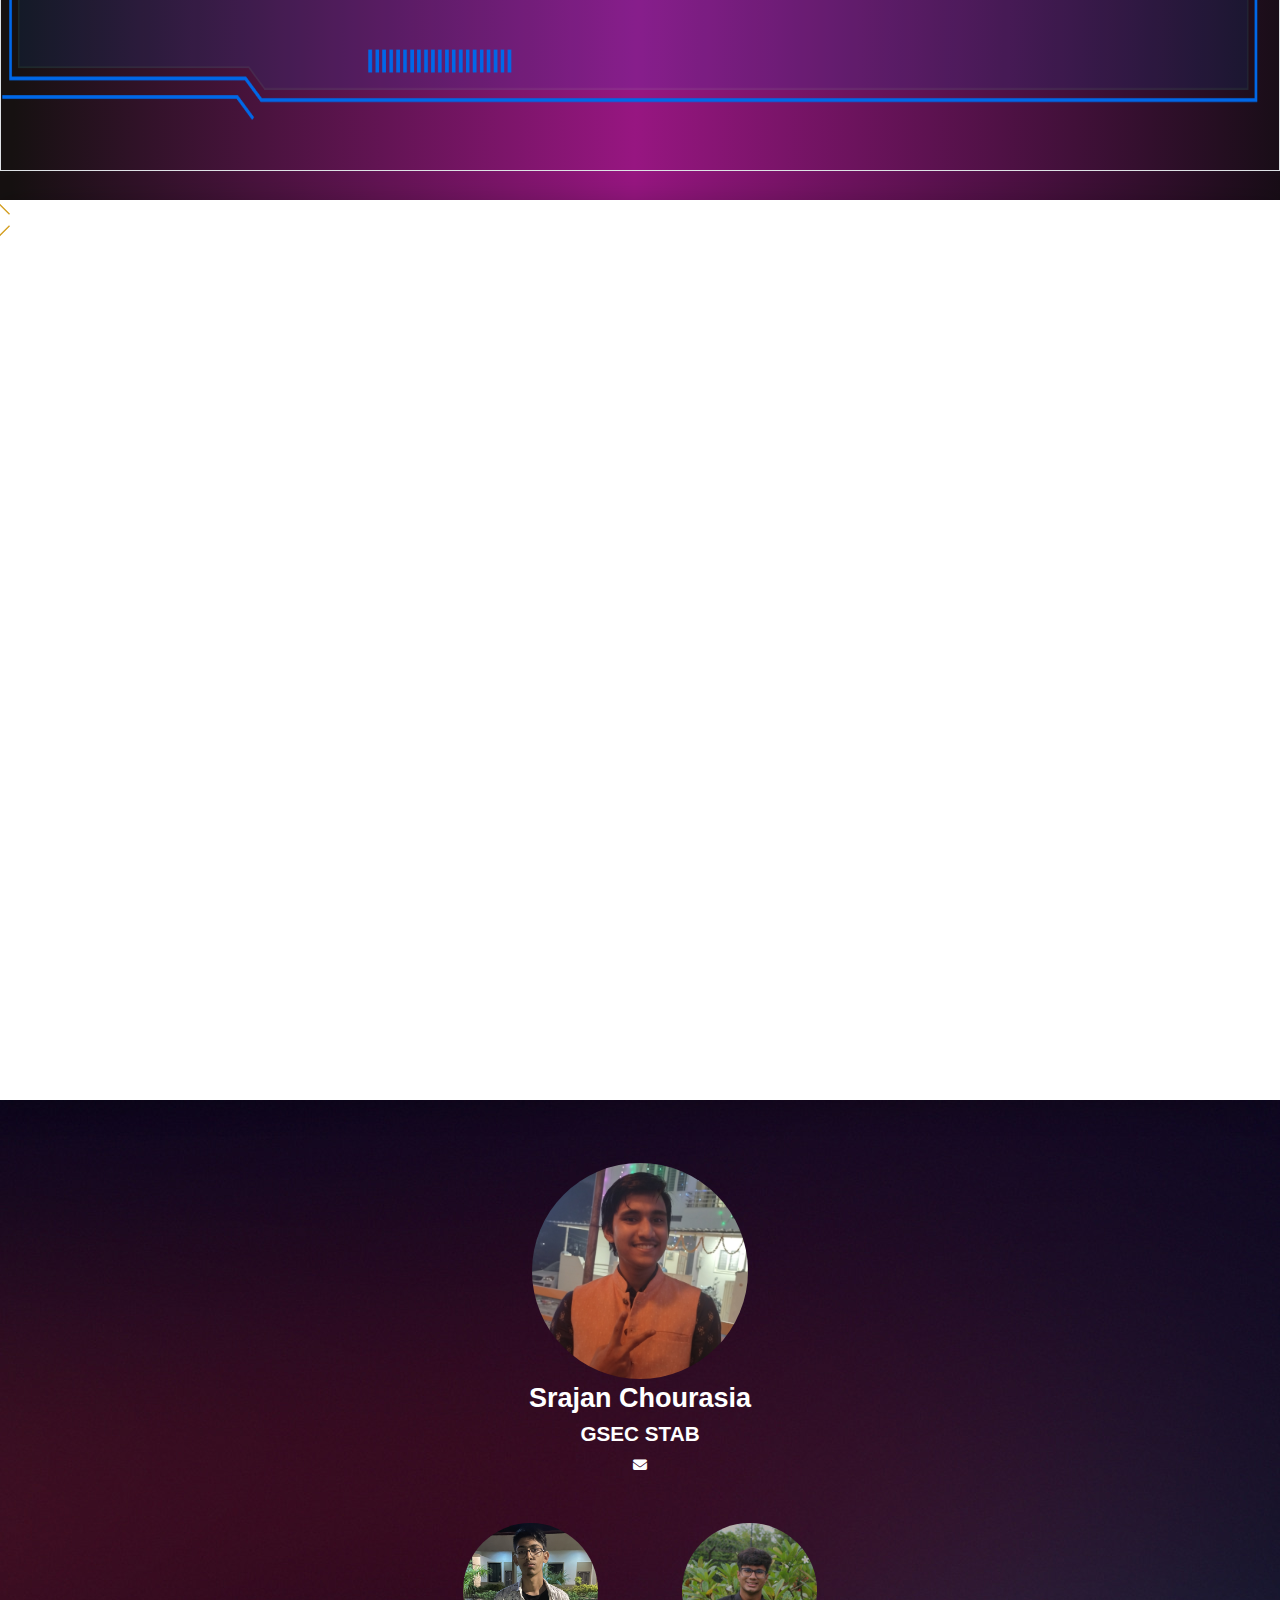
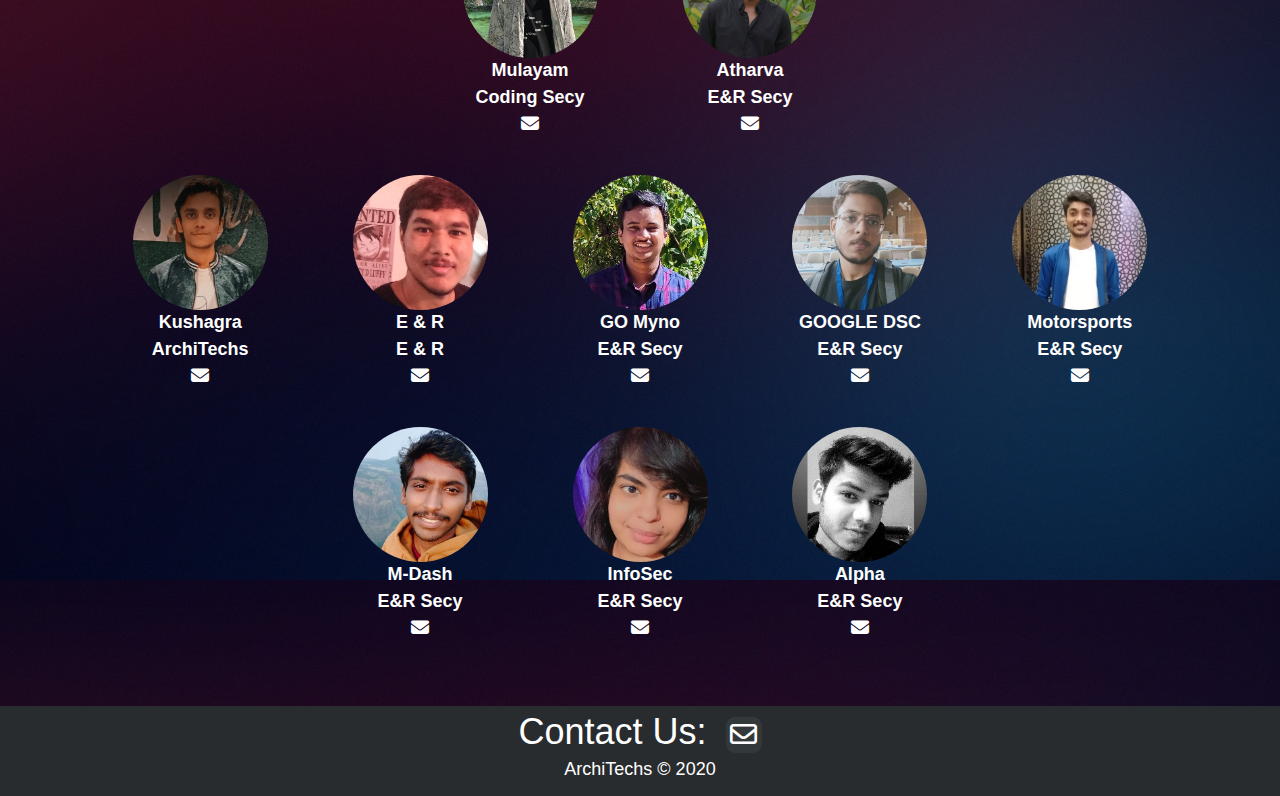
==== commit de3a93e9: "Update index1.html" ====
--- a/STAB/index1.html
+++ b/STAB/index1.html
@@ -135,12 +135,12 @@
                                 </section>
                             </div> -->
                             <center>
-                            <div class="your-class " >
-                                <div><img style="border-radius:1rem;width:20vw;" src="#" alt="" id="cimage1"></div>
-                                <div><img style="border-radius:1rem;width:20vw;" src="#" alt="" id="cimage2"></div>
-                                <div><img style="border-radius:1rem;width:20vw;" src="#" alt="" id="cimage3"></div>
-                                <div><img style="border-radius:1rem;width:20vw;" src="#" alt="" id="cimage4"></div>
-                                <div><img style="border-radius:1rem;width:20vw;" src="#" alt="" id="cimage5"></div>
+                            <div class="your-class " style="width:84vw;" >
+                                <div><img class="img-size" style="border-radius:1rem;" src="#" alt="" id="cimage1"></div>
+                                <div><img class="img-size" style="border-radius:1rem;" src="#" alt="" id="cimage2"></div>
+                                <div><img class="img-size" style="border-radius:1rem;" src="#" alt="" id="cimage3"></div>
+                                <div><img class="img-size" style="border-radius:1rem;" src="#" alt="" id="cimage4"></div>
+                                <div><img class="img-size" style="border-radius:1rem;" src="#" alt="" id="cimage5"></div>
                                 
                               </div>
                             </center>
@@ -661,4 +661,4 @@
 
 </body>
 
-</html>+</html>
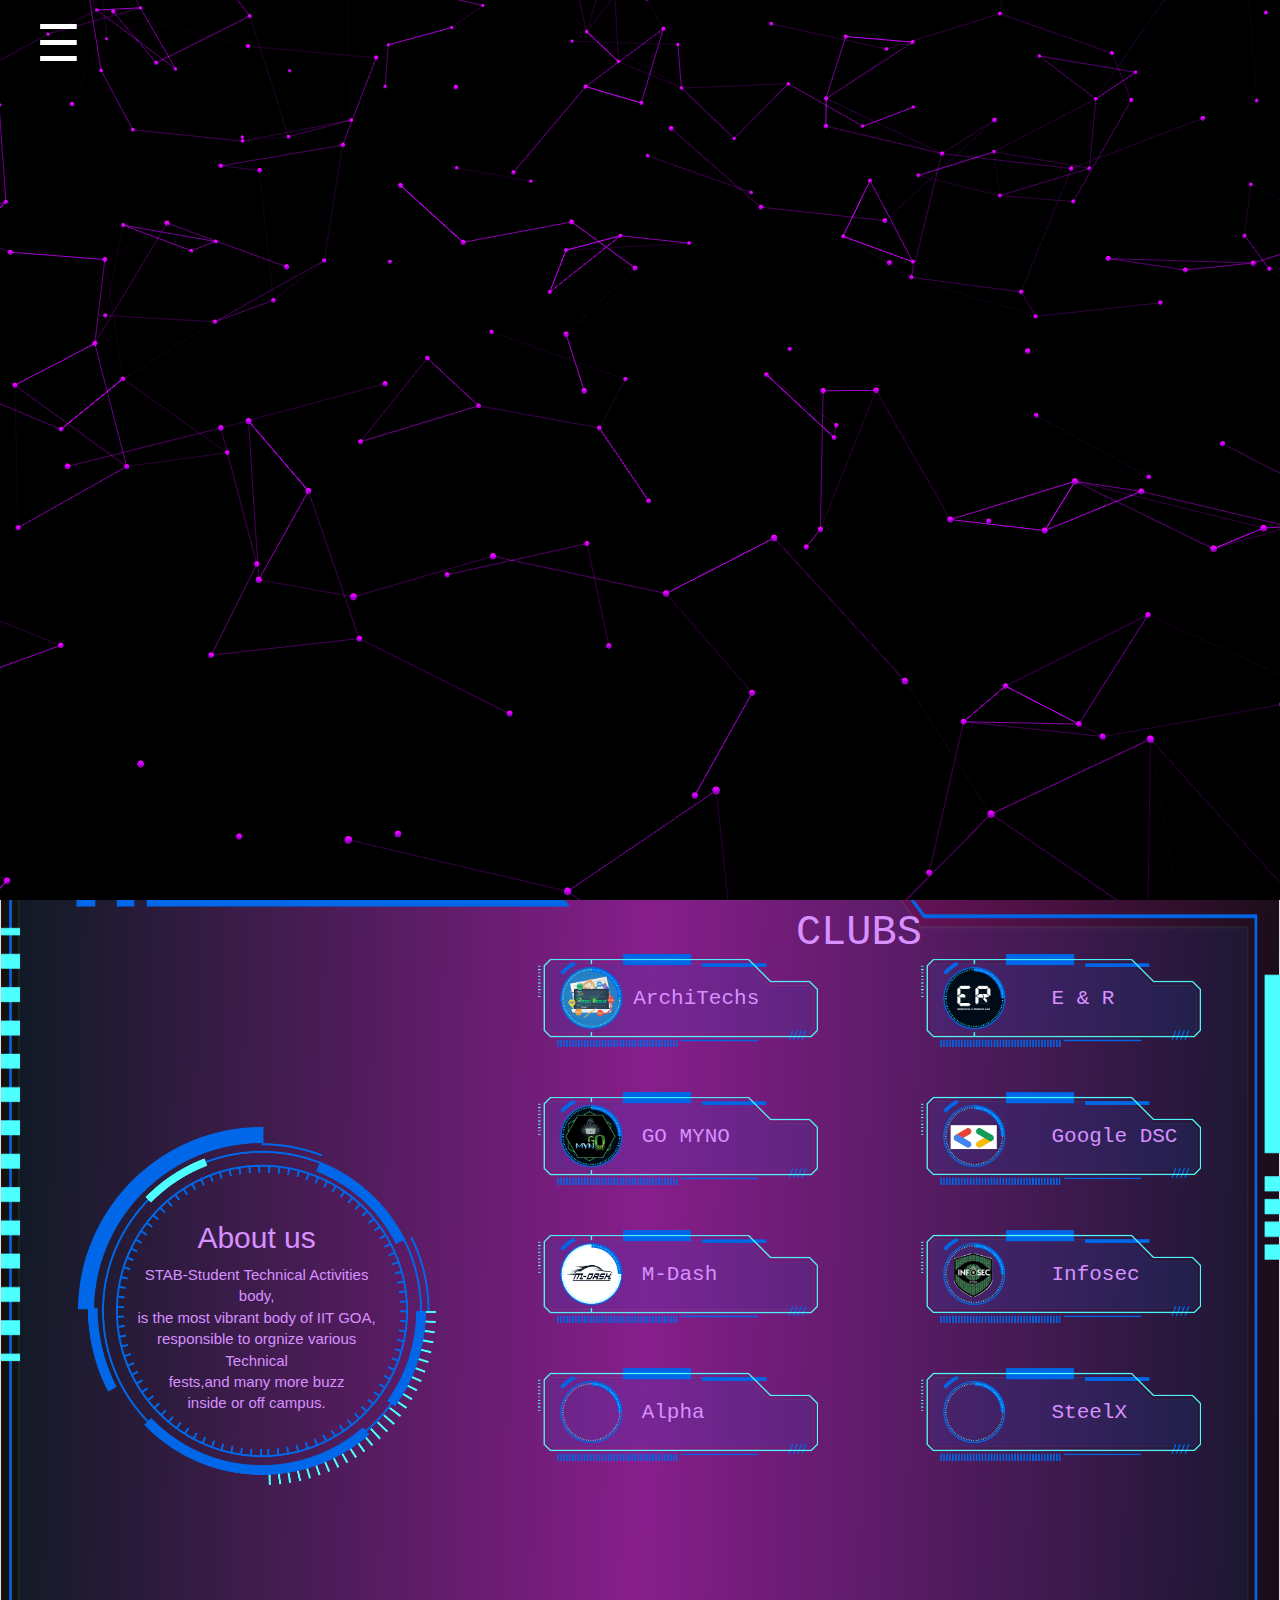
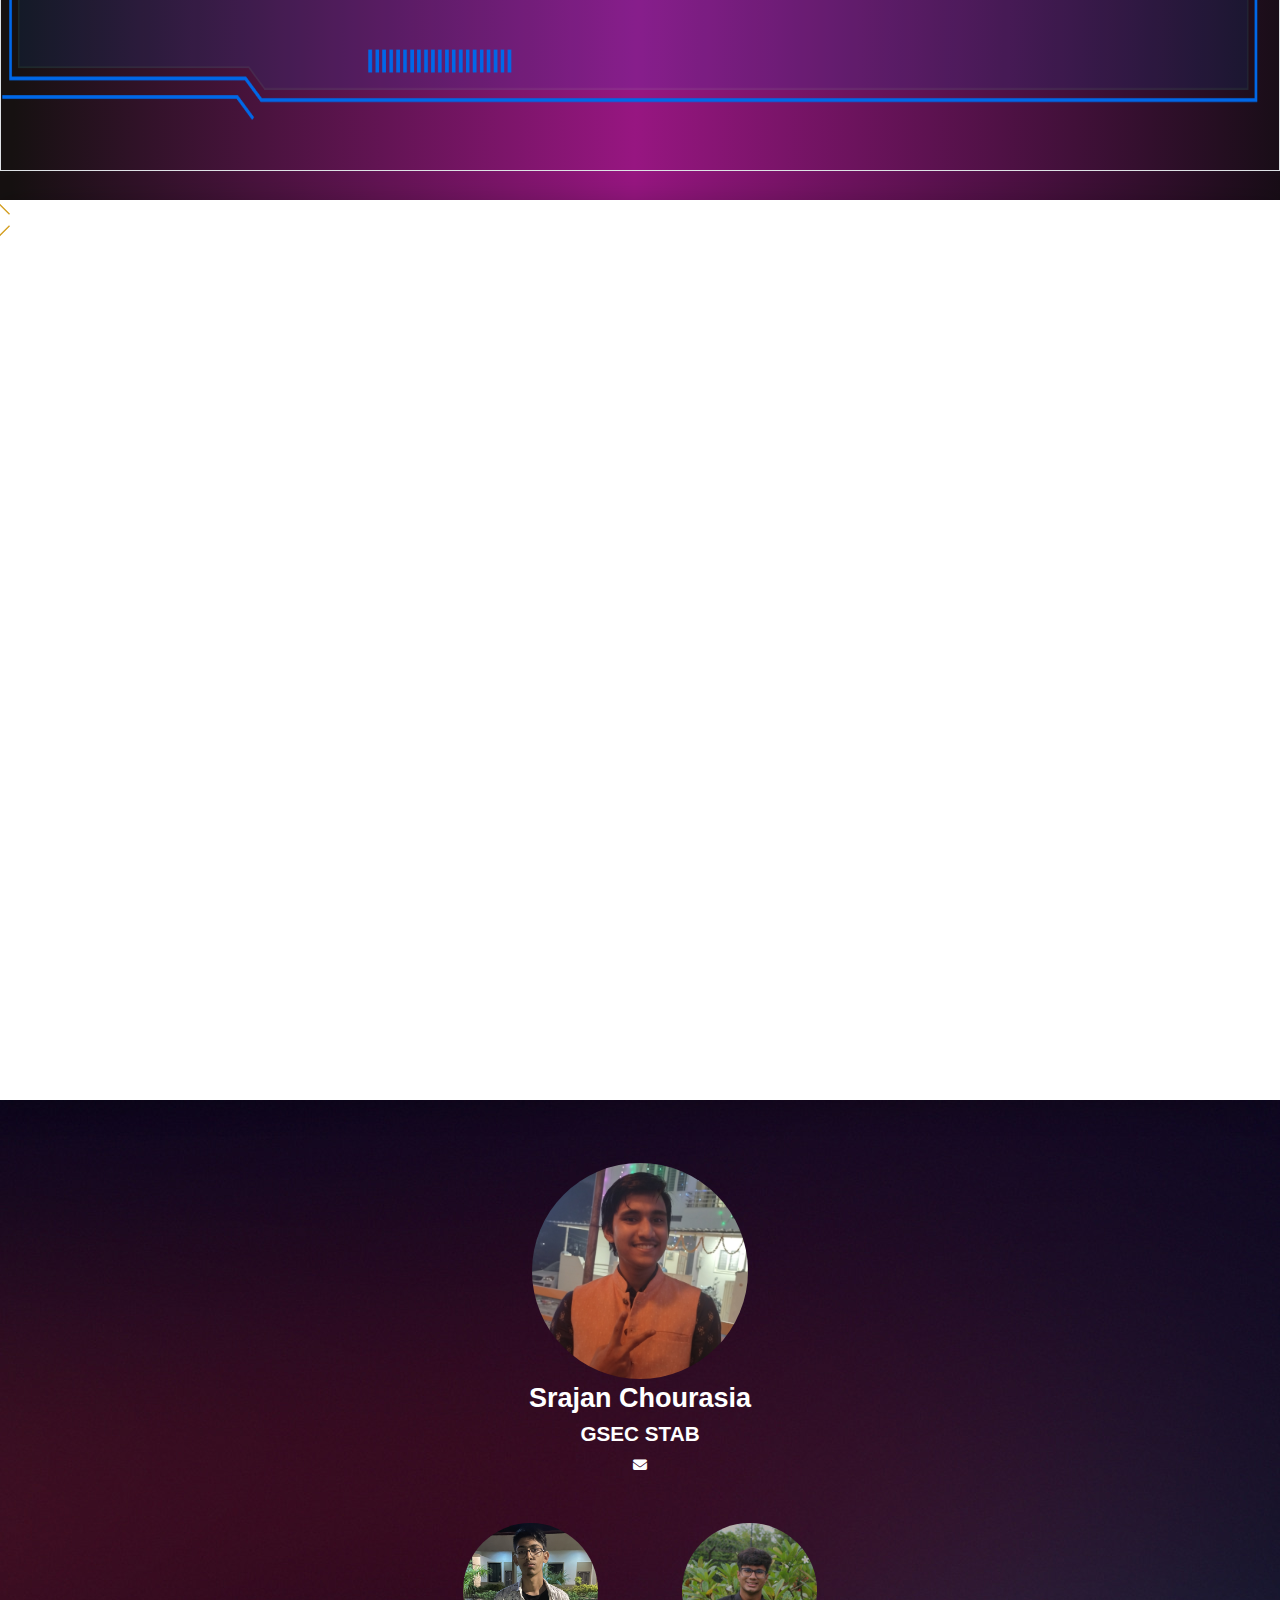
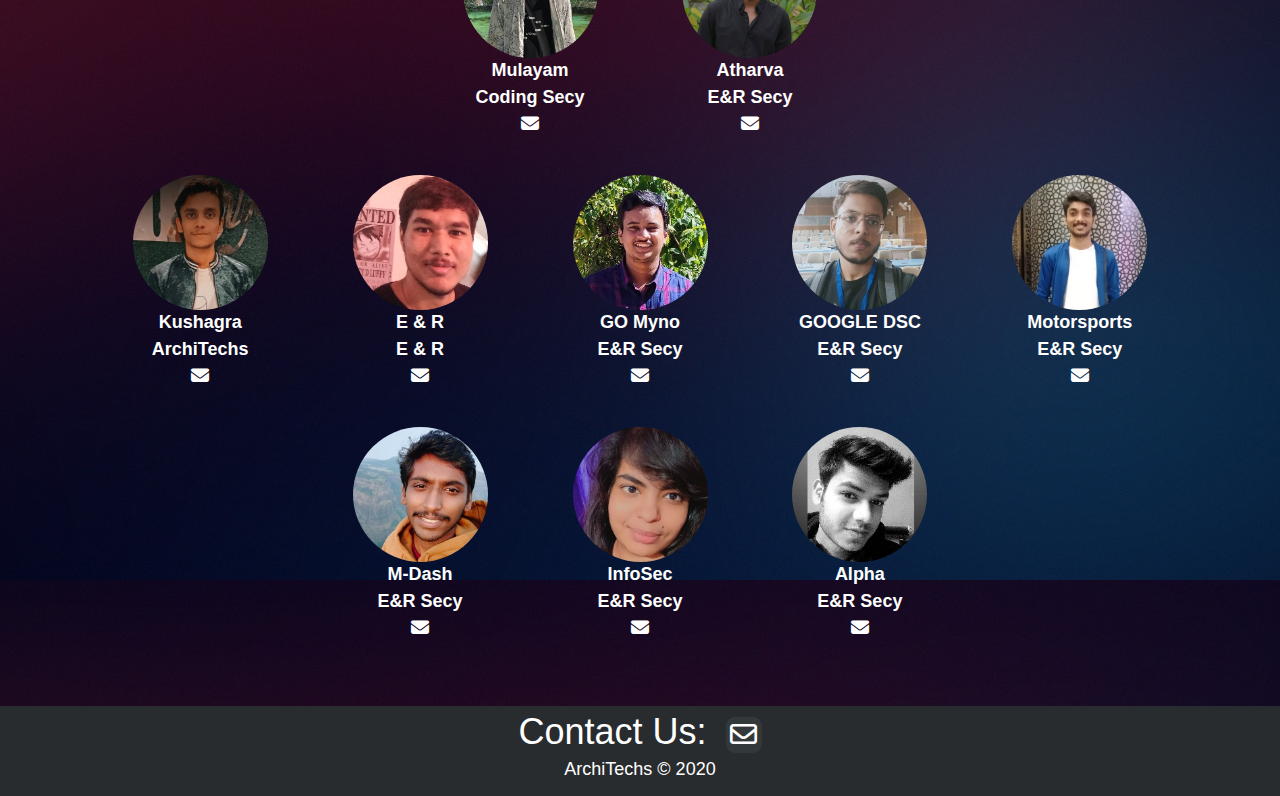
==== commit 4c13c134: "Update index1.html" ====
--- a/STAB/index1.html
+++ b/STAB/index1.html
@@ -135,6 +135,7 @@
                                 </section>
                             </div> -->
                             <center>
+                            <h3 class="glimp" style="color:white;">Glimpses</h3>
                             <div class="your-class " style="width:84vw;" >
                                 <div><img class="img-size" style="border-radius:1rem;" src="#" alt="" id="cimage1"></div>
                                 <div><img class="img-size" style="border-radius:1rem;" src="#" alt="" id="cimage2"></div>
--- a/STAB/CSS/contactus.css
+++ b/STAB/CSS/contactus.css
@@ -33,6 +33,9 @@
     margin-left: 50%;
     margin-top: 4px;
     transform: translateX(-50%);
+}
+.img-size{
+    width:20vw;
 }
 
 .contact-us {
@@ -45,6 +48,9 @@
     background-image: url("background.jpg");
     /* height: 100vh !important; */
 }
+.glimp{
+    margin-top:40vh;
+}
 
 .heading-gs {
     
@@ -93,7 +99,7 @@
     transform: translateX(-50%);
 }
 .your-class{
-    margin-top: 50vh;
+    margin-top: 10vh;
 }
 
 
@@ -130,6 +136,9 @@
         margin-top:-5vw;
         
     }
+    .glimp{
+        margin-top:62vh;
+    }
     #cheaddetail{
         margin-left: 5vw;
         width: 30vw;
@@ -141,10 +150,10 @@
         margin-top: 0vw;
     }
     .your-class{
-        margin-top: 70vh;
-    }
-    .individual-text-div{
-        margin-top:45vh;
+        margin-top: 9vh;
+    }
+    .individual-text-div{
+        margin-top:40vh;
         width: 90vw;
         font-size: 1vw;
     }
@@ -166,12 +175,15 @@
     #cheadname{
         margin-top: 30vh;
     }
-    .individual-text-div{
-        margin-top:43vh;
+    .glimp{
+        margin-top:62vh;
+    }
+    .individual-text-div{
+        margin-top:39vh;
         font-size: 1.2vw;
     }
     .your-class{
-        margin-top: 70vh;
+        margin-top: 10vh;
     }
 }
 @media (max-width: 769px) {
@@ -197,7 +209,10 @@
         font-size: 3vw;
     } */
     .your-class{
-        margin-top: 70vh;
+        margin-top: 20vh;
+    }
+    .glimp{
+        margin-top:44vh;
     }
     .imgclub {
         width: 12vh;
@@ -205,8 +220,8 @@
         border-radius: 50%;
     }
     .individual-text-div{
-        margin-top:-2vh;
-        font-size: 2.5vw;
+        margin-top:-4vh;
+        font-size: 2.1vw;
     }
     #cheaddetail{
         margin-left: 5vw;
@@ -256,6 +271,9 @@
         margin: 1vh;
         display: inline-block;
     }
+    .img-size{
+        width: 25vw;
+    }
 }
 @media (max-width: 410px) {
     .imgclub {
@@ -284,8 +302,54 @@
     }
     
     .individual-text-div{
-        margin-top:5vh;
+        margin-top:-4vh;
         width: 90%;
-        font-size: 4vw;
+        font-size: 3vw;
     } 
-}
+    .img-size{
+        width: 60vw;
+    }
+    .glimp{
+        margin-top:40vh;
+    }
+}
+
+
+@media (max-width: 400px) {
+    .imgclub {
+        width: 10vh;
+        height: 10vh;
+        border-radius:50%;
+    }
+    .heading {
+        width: 12vh;
+        height: 3vh;
+        /* background-color: rgb(50, 50, 50); */
+        color: white;
+        font-weight: bolder;
+        text-align: center;
+        font-size: 2vh;
+        margin-left: 50%;
+        transform: translateX(-50%);
+    }
+    .contact-img{
+        align-items: center;
+        width: 30%;
+        margin-top: 10vw;
+    }
+    #cheadname{
+        margin-top: 30vw;
+    }
+    
+    .individual-text-div{
+        margin-top:10vh;
+        width: 90%;
+        font-size: 3vw;
+    } 
+    .img-size{
+        width: 60vw;
+    }
+    .glimp{
+        margin-top:40vh;
+    }
+}
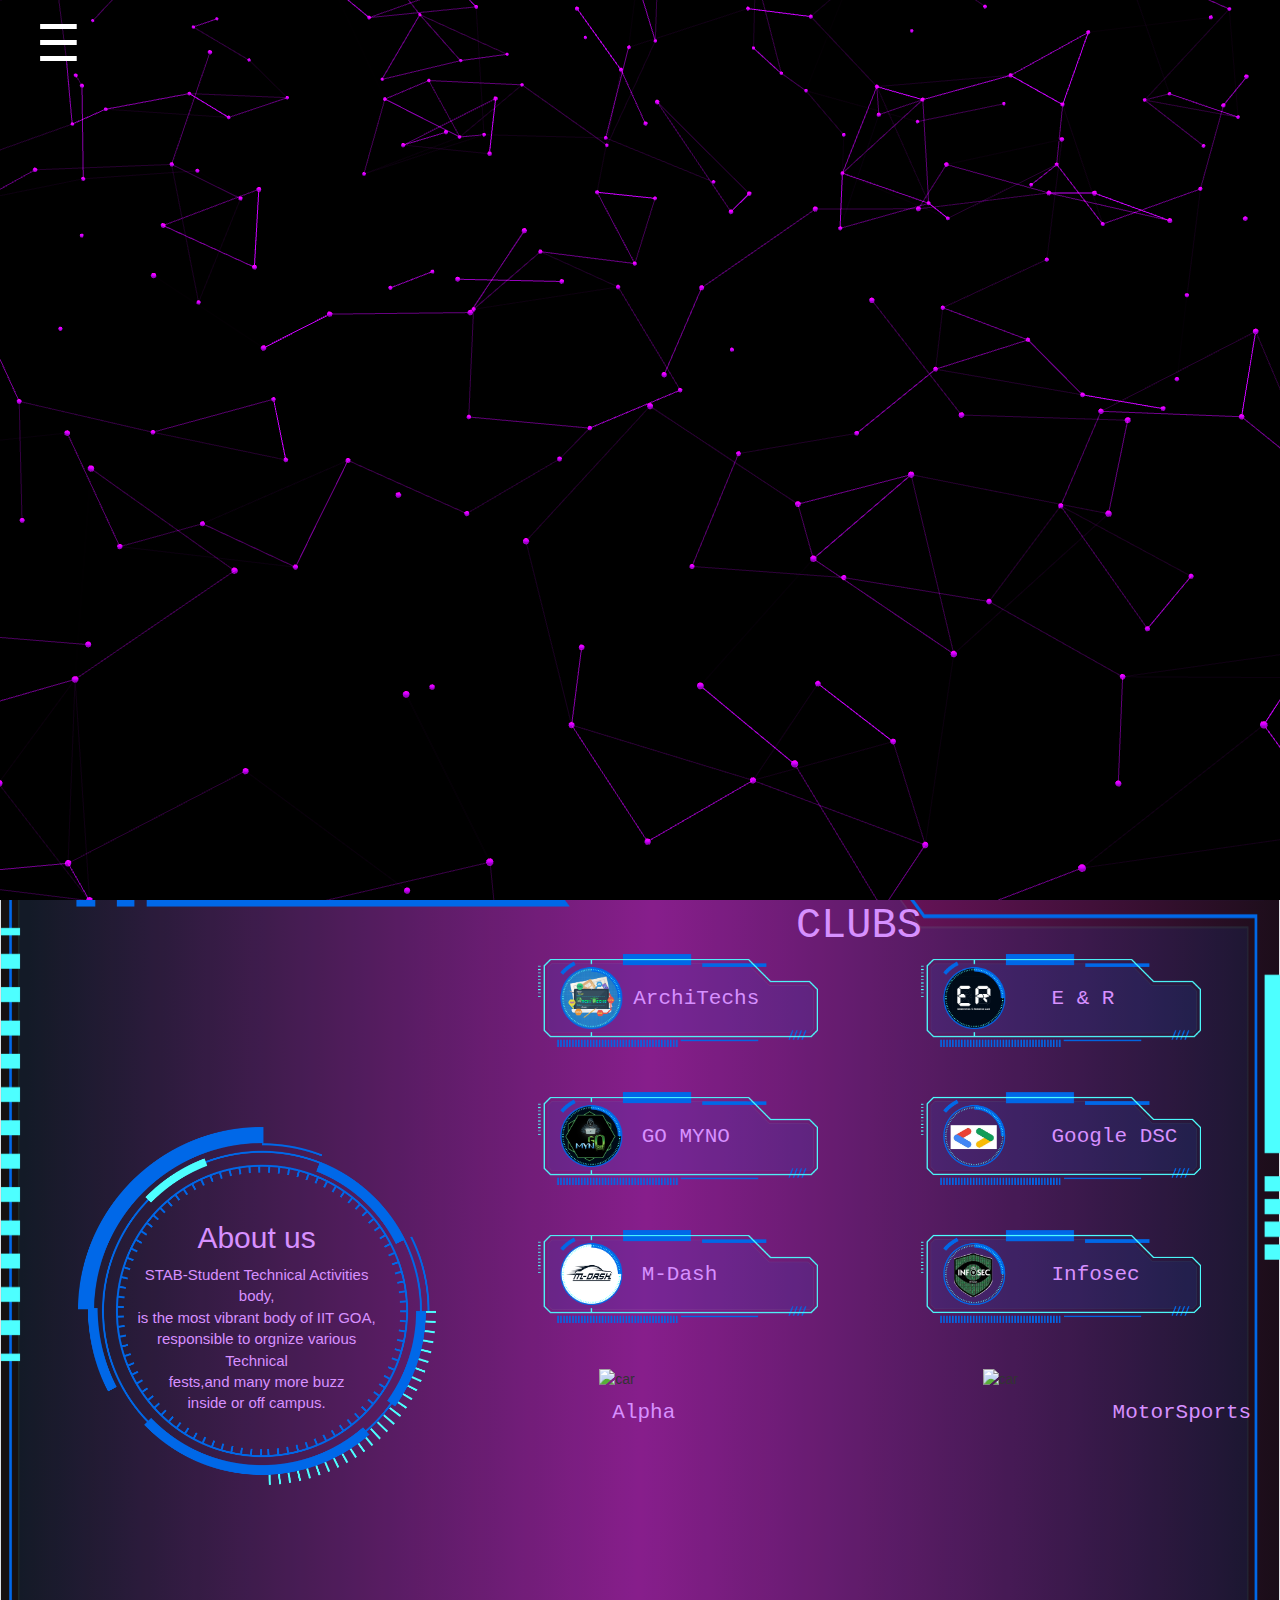
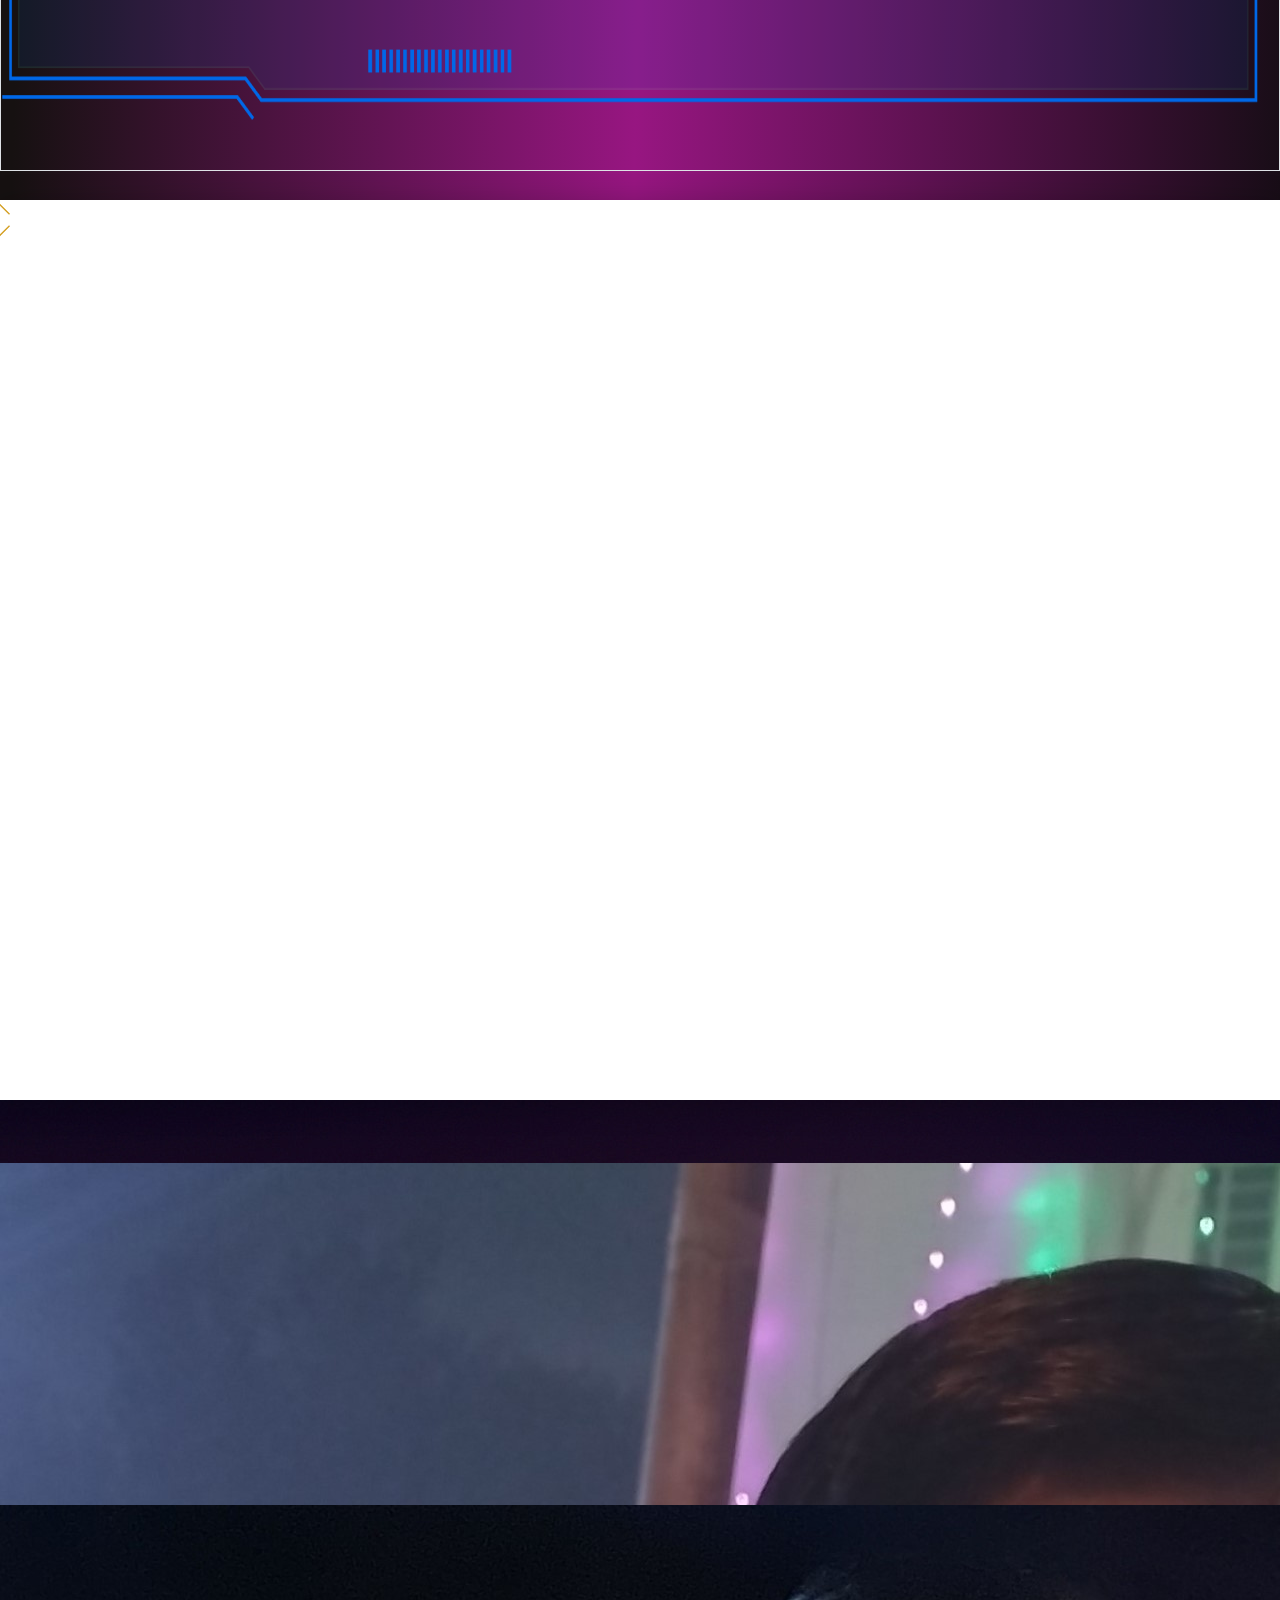
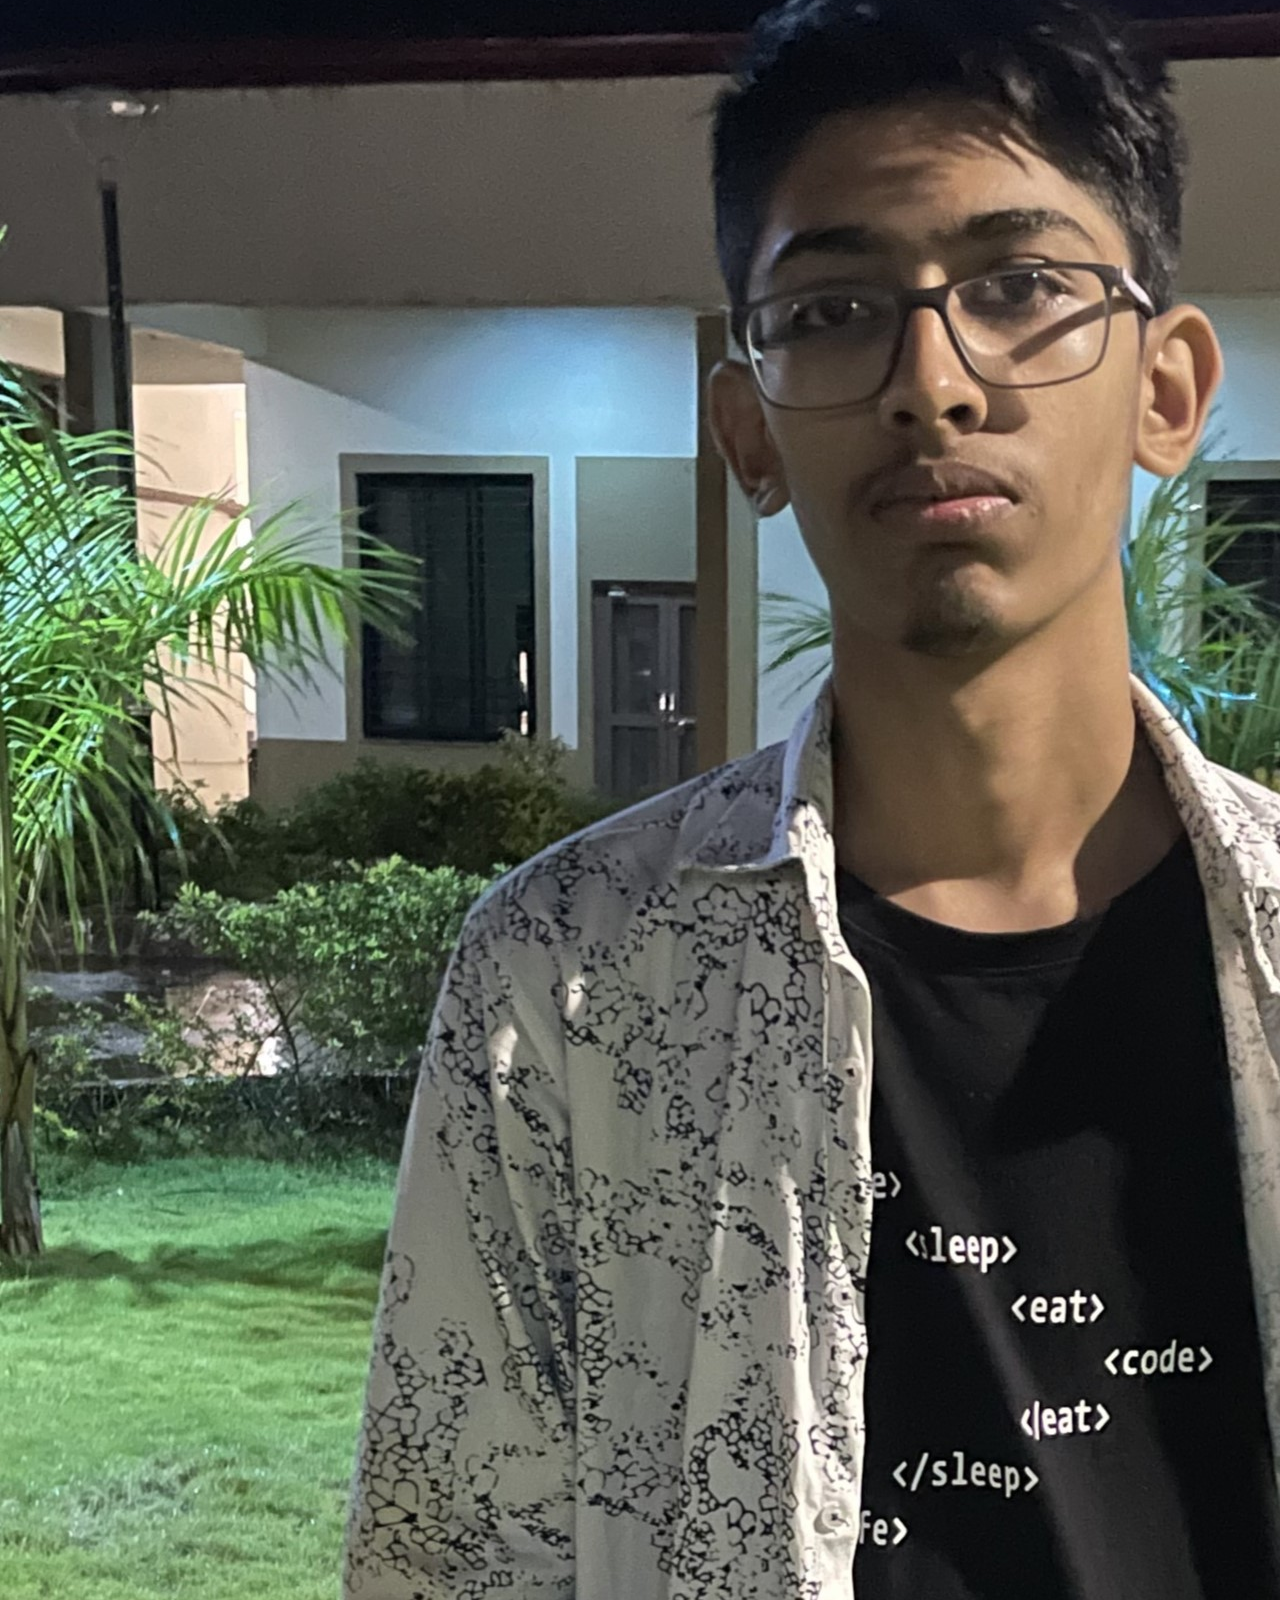
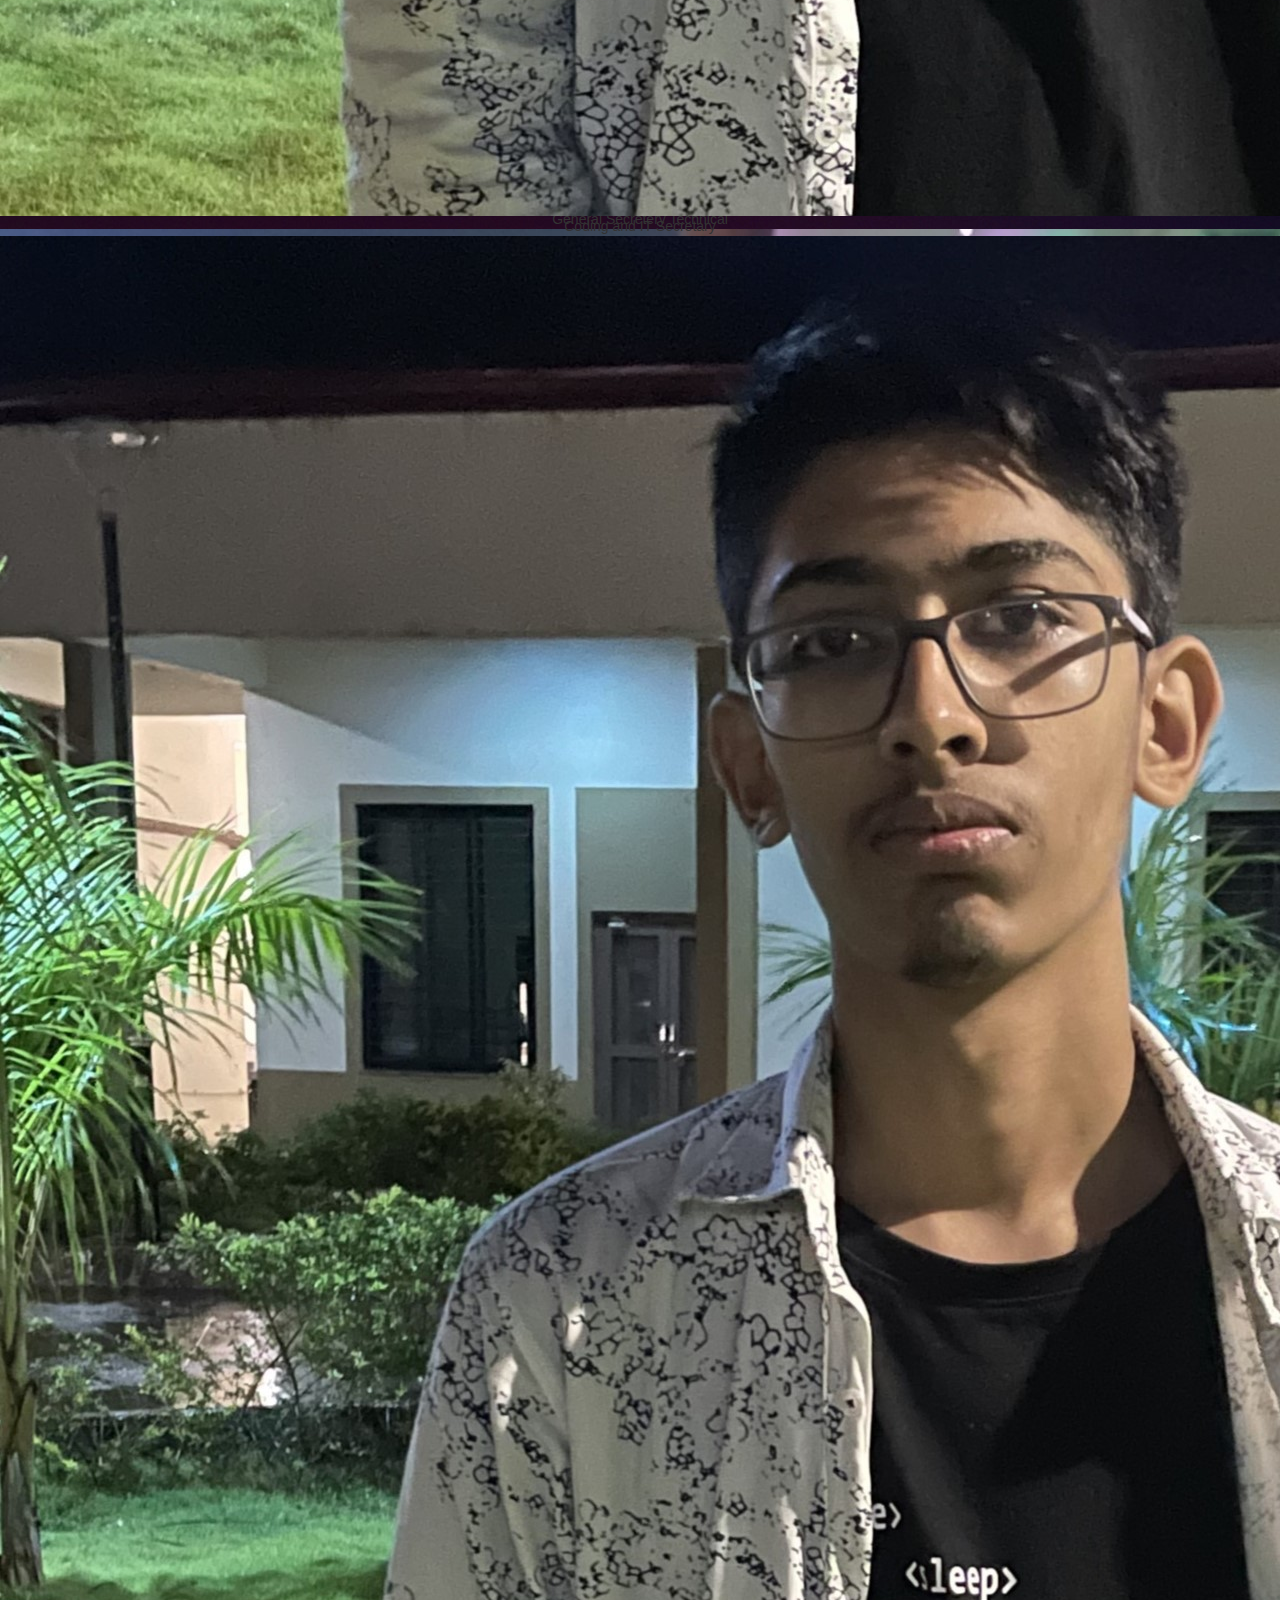
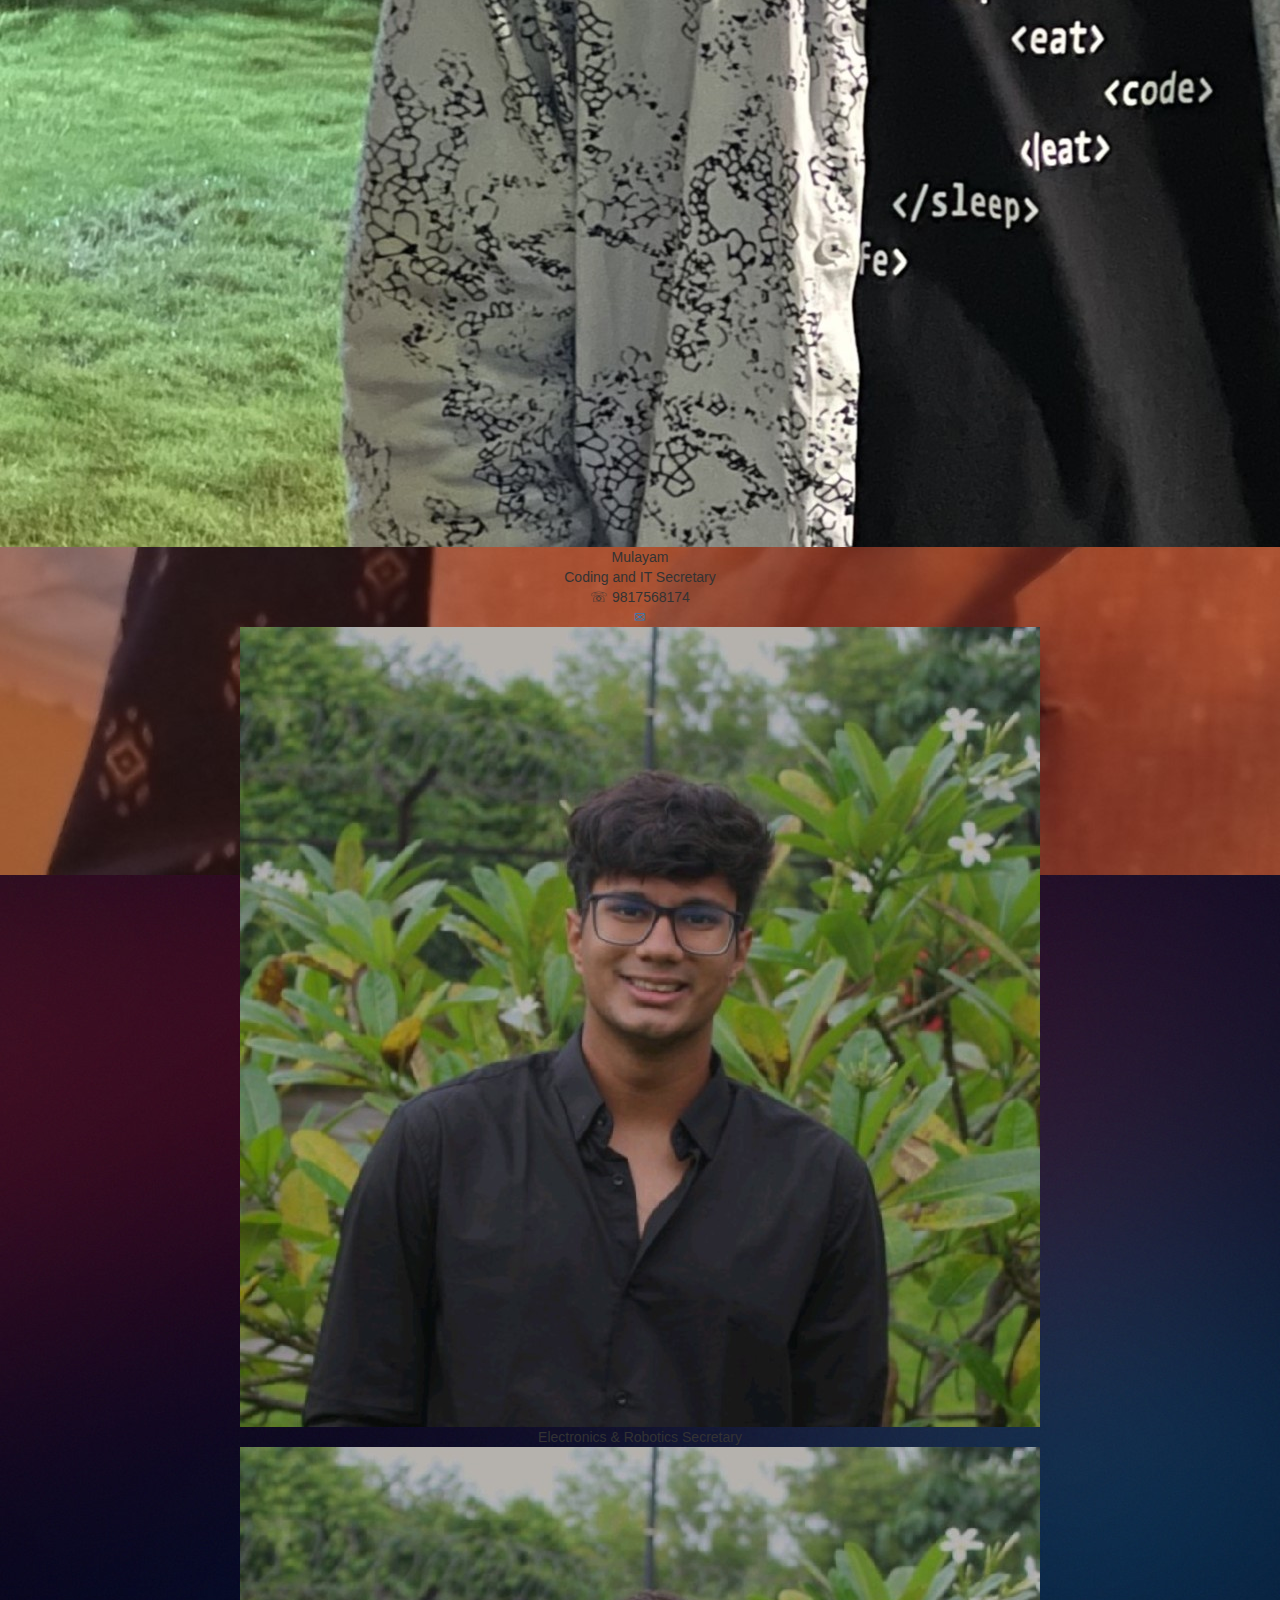
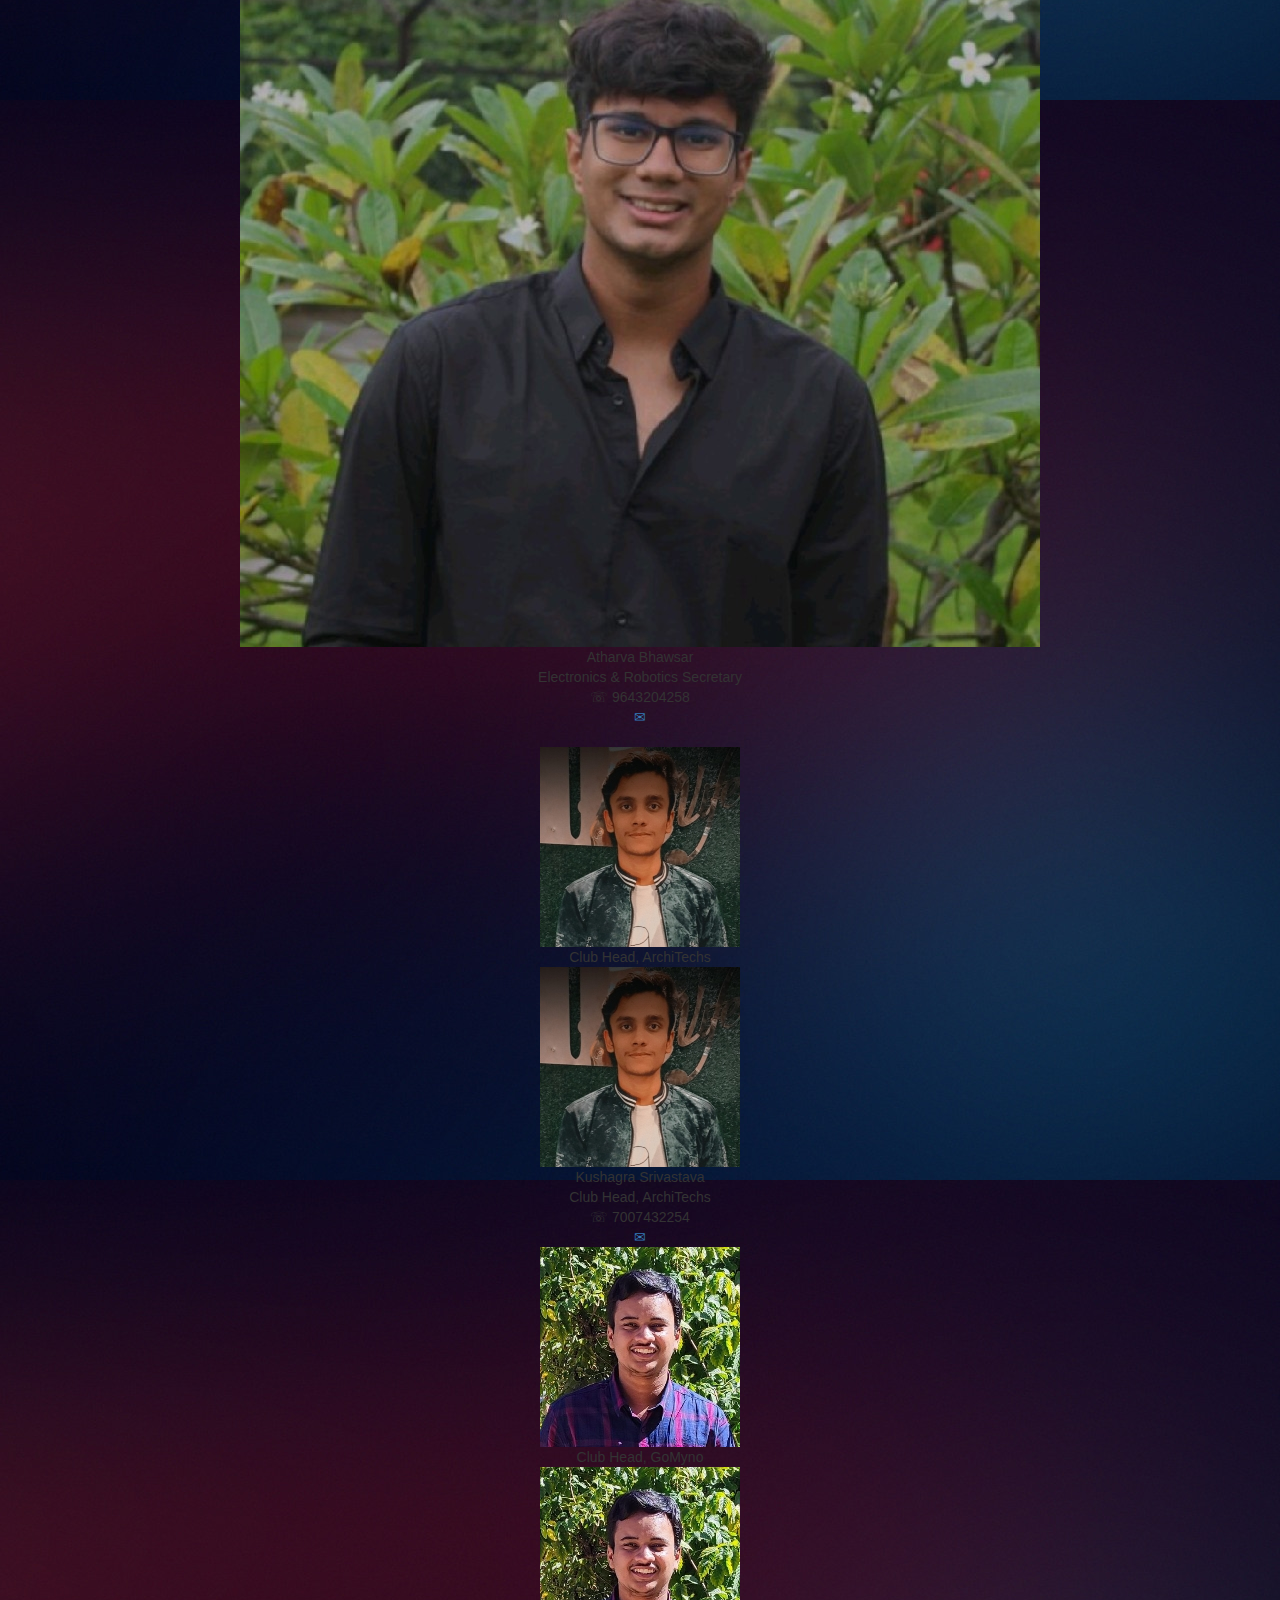
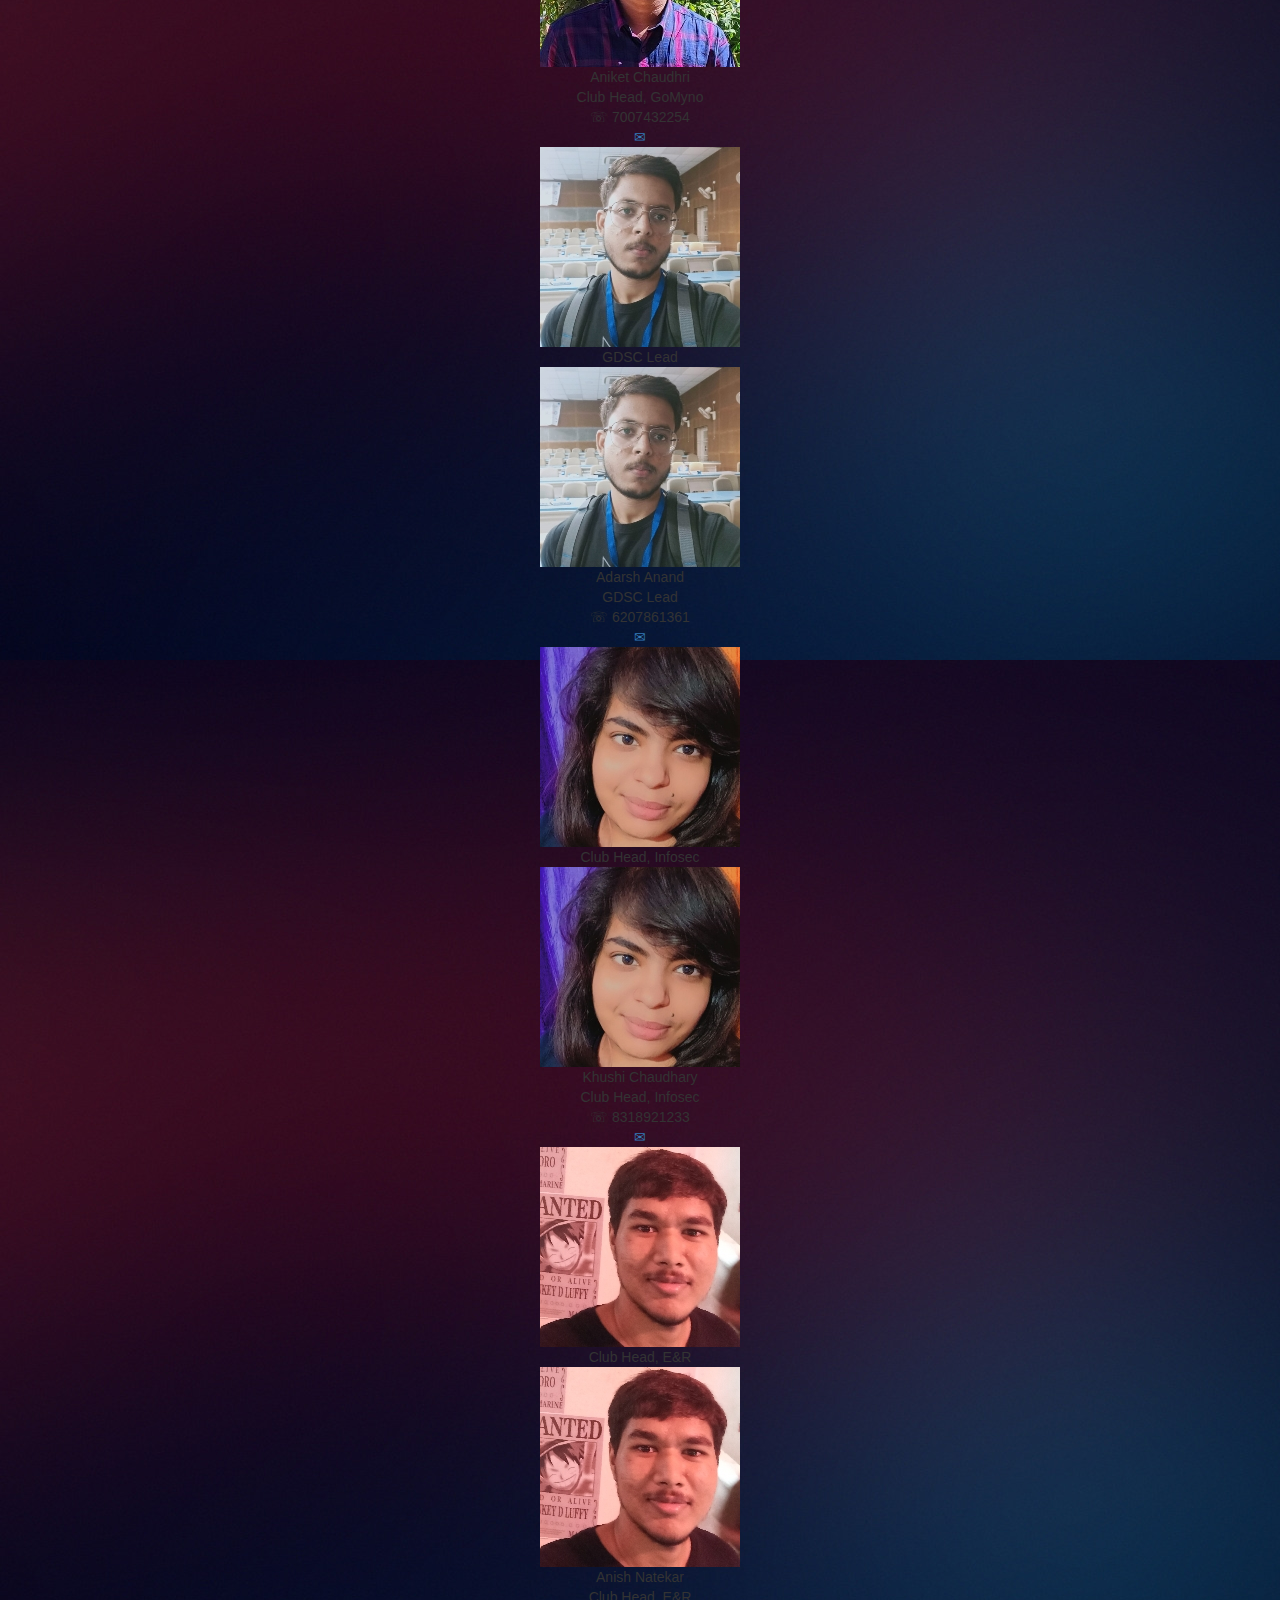
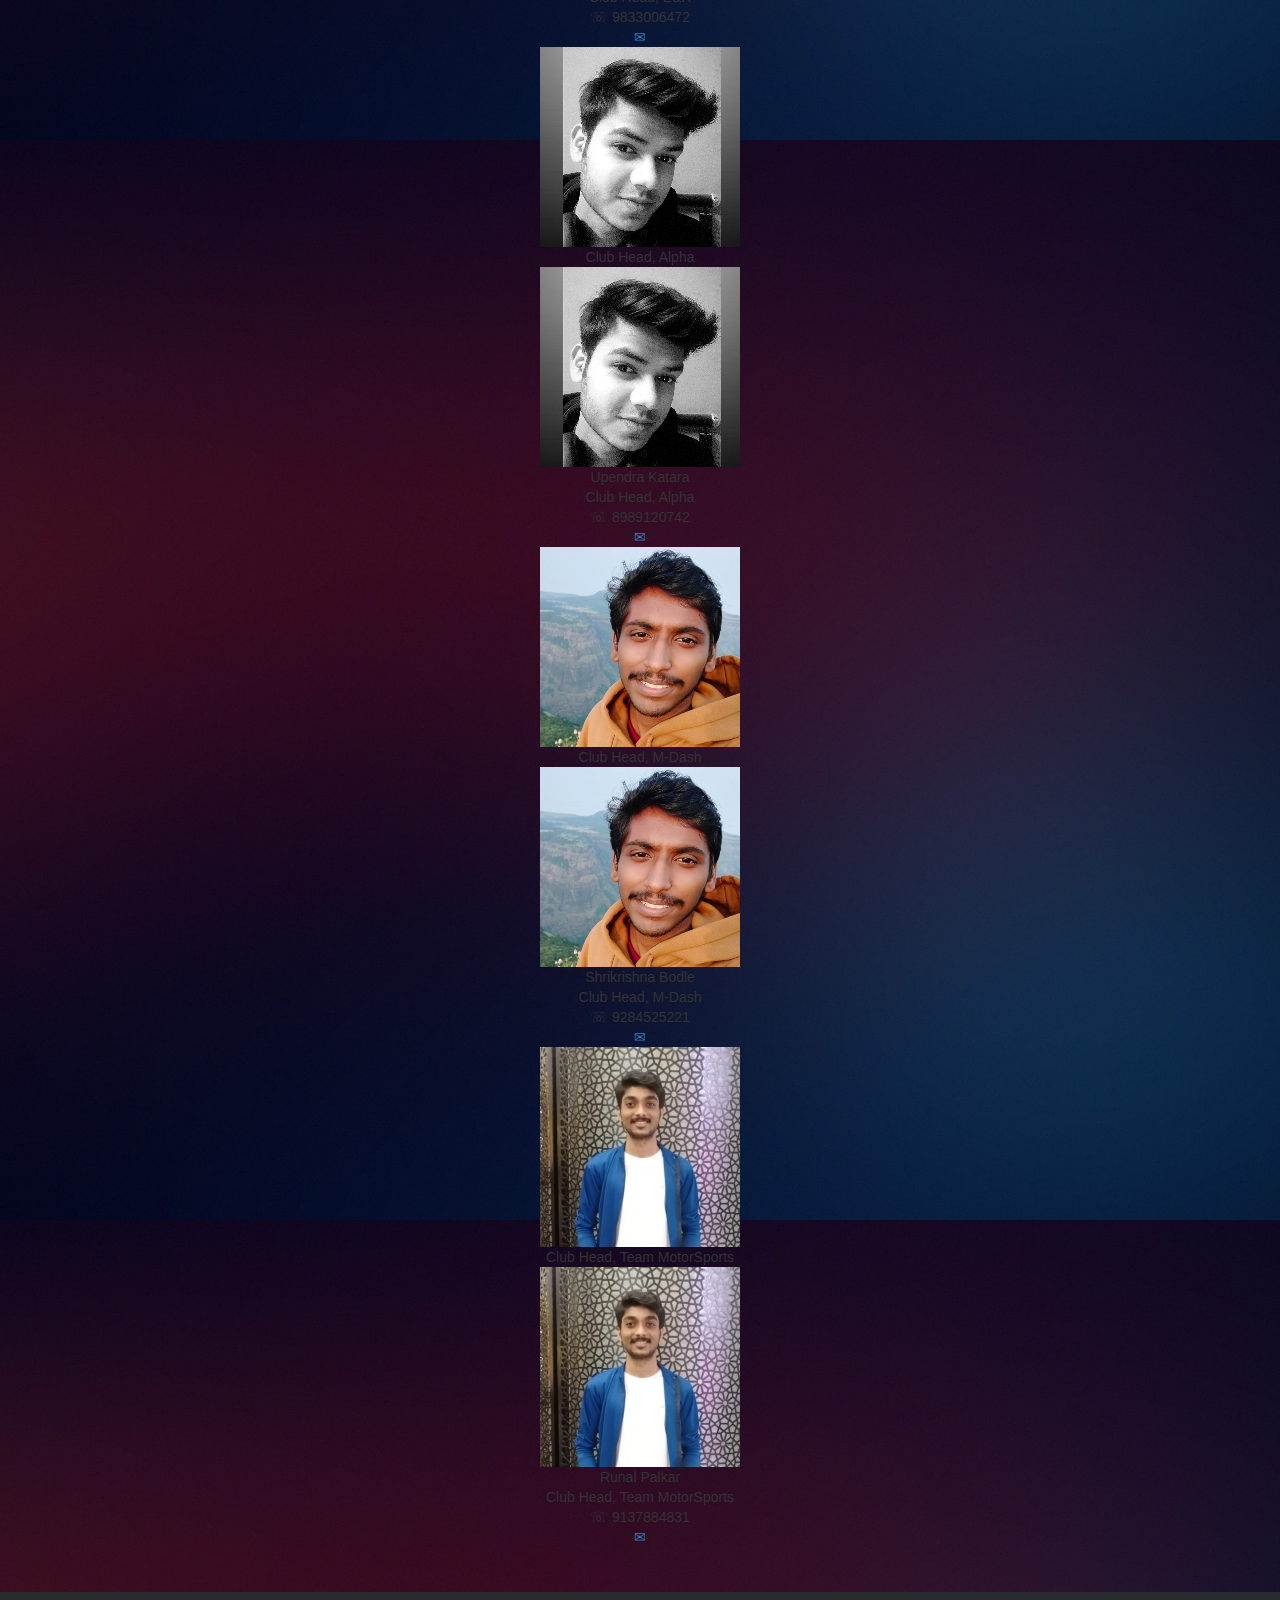
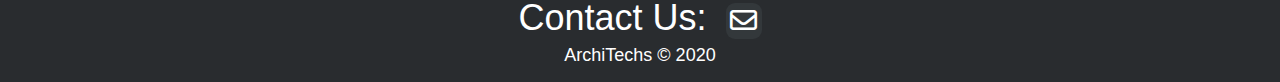
==== commit e2b73b53: "Update index1.html" ====
--- a/STAB/index1.html
+++ b/STAB/index1.html
@@ -1,12 +1,13 @@
 <!DOCTYPE html>
 <html lang="en">
 <!--ArchiTechs-Head -->
+
 <head>
-    
-    <link rel="stylesheet" type="text/css" href="slick/slick.css"/>
-
-    <link rel="stylesheet" type="text/css" href="slick/slick-theme.css"/>
-    
+
+    <link rel="stylesheet" type="text/css" href="slick/slick.css" />
+
+    <link rel="stylesheet" type="text/css" href="slick/slick-theme.css" />
+
     <script type="text/javascript" src="//code.jquery.com/jquery-1.11.0.min.js"></script>
     <script type="text/javascript" src="//code.jquery.com/jquery-migrate-1.2.1.min.js"></script>
     <script type="text/javascript" src="slick/slick.min.js"></script>
@@ -30,7 +31,8 @@
 
     <link rel="stylesheet" href="./CSS/contactus.css">
 
-    <link rel="stylesheet" href="https://maxcdn.bootstrapcdn.com/bootstrap/4.0.0/css/bootstrap.min.css" integrity="sha384-Gn5384xqQ1aoWXA+058RXPxPg6fy4IWvTNh0E263XmFcJlSAwiGgFAW/dAiS6JXm" crossorigin="anonymous">
+    <link rel="stylesheet" href="https://maxcdn.bootstrapcdn.com/bootstrap/4.0.0/css/bootstrap.min.css"
+        integrity="sha384-Gn5384xqQ1aoWXA+058RXPxPg6fy4IWvTNh0E263XmFcJlSAwiGgFAW/dAiS6JXm" crossorigin="anonymous">
     <link rel="stylesheet" type="text/css" href="//cdn.jsdelivr.net/npm/slick-carousel@1.8.1/slick/slick.css" />
     <link rel="stylesheet" href="slick-1.8.1\slick\slick.css">
     <link rel="stylesheet" href="slick-1.8.1\slick\slick-theme.css">
@@ -49,9 +51,9 @@
 
 
 <body>
-    
-    
-    
+
+
+
     <div id="mySidenav" class="sidenav" style="z-index:2000;">
         <div><a href="javascript:void(0)" class="closebtn" onclick="closeNav()">&times;</a>
         </div>
@@ -67,24 +69,7 @@
         <span id="navicon" onclick="openNav()">&#9776;</span>
     </div>
     <div id="home1">
-    <div class="section" id="section0">
-        <section class="vertical-scrolling" id="page1">
-            <div class="bg" id="bg">
-                <div class="landingpg">
-                    <div class="animatedtext"></div>
-                    <br />
-                    <div class="animatedtwotext"></div>
-                </div>
-            </div>
-        </section>
-    </div>
-    </div>
-
-
-
-    <!-- <div id="fp-wrapper"> -->
-        
-        <!-- <div class="section" id="section0">
+        <div class="section" id="section0">
             <section class="vertical-scrolling" id="page1">
                 <div class="bg" id="bg">
                     <div class="landingpg">
@@ -94,38 +79,61 @@
                     </div>
                 </div>
             </section>
+        </div>
+    </div>
+
+
+
+    <!-- <div id="fp-wrapper"> -->
+
+    <!-- <div class="section" id="section0">
+            <section class="vertical-scrolling" id="page1">
+                <div class="bg" id="bg">
+                    <div class="landingpg">
+                        <div class="animatedtext"></div>
+                        <br />
+                        <div class="animatedtwotext"></div>
+                    </div>
+                </div>
+            </section>
         </div> -->
-        
-        <div class="section" id="section1" style="margin-top:95vh;height:105vh" >
-            <section class="vertical-scrolling" id="page4" class="aboutusclubs" style="height:105vh">
-                <div class="entire" style="height:105vh">
-                    <div class="individual-pages" id="individual-pages" style="height:105vh">
-                        <div class="individual-architechs" id="individual-common">
-                            <div class="back">
-                                <i onclick="commonbackFunction()" class="fas fa-chevron-left"></i>
-                            </div>
-                            <!-- <h1 class="header-individualpg" id="cheading"></h1> -->
-                            <div class="individual-text-div">
-
-                                <p>
-                                    <h1 id="cheading">ArchiTechs</h1>
-                                    <br>
-                                    <p id="cdetails">‘Archi-‘, taken from Architect represents the designing aspect and ‘-Techs’, taken from Technology represents the programming aspect. Basically, the group indulges in app and web development, which is bifurcated into
-                                        designing and programming.The members of the Design team are the creative brains of the group, who lay down the basis for the programming to work on. The Programming team implements the outlook formulated by the
-                                        design team for the creation of apps and websites. Conclusively, the design team is responsible for the attractiveness of the site and the programming team ensures the practicality and is responsible for making
-                                        the apps and sites operational for users. </p>
-                            </div>
-                            <div class="one-contact" >
-                                <img src="./images/darshay.jpg" alt="contact" class="contact-img" id="headpic">
-                                <h2 id="cheadname" >Ayan Adhya</h2>
-                                <h3 id="cheaddetail"  class="hideing1">Mechanical'18</h3>
-                                
-                            </div>
-                            <!-- <div class="gallery">
+
+    <div class="section" id="section1" style="margin-top:95vh;height:105vh">
+        <section class="vertical-scrolling" id="page4" class="aboutusclubs" style="height:105vh">
+            <div class="entire" style="height:105vh">
+                <div class="individual-pages" id="individual-pages" style="height:105vh">
+                    <div class="individual-architechs" id="individual-common">
+                        <div class="back">
+                            <i onclick="commonbackFunction()" class="fas fa-chevron-left"></i>
+                        </div>
+                        <!-- <h1 class="header-individualpg" id="cheading"></h1> -->
+                        <div class="individual-text-div">
+
+                            <p>
+                            <h1 id="cheading">ArchiTechs</h1>
+                            <br>
+                            <p id="cdetails">‘Archi-‘, taken from Architect represents the designing aspect and
+                                ‘-Techs’, taken from Technology represents the programming aspect. Basically, the group
+                                indulges in app and web development, which is bifurcated into
+                                designing and programming.The members of the Design team are the creative brains of the
+                                group, who lay down the basis for the programming to work on. The Programming team
+                                implements the outlook formulated by the
+                                design team for the creation of apps and websites. Conclusively, the design team is
+                                responsible for the attractiveness of the site and the programming team ensures the
+                                practicality and is responsible for making
+                                the apps and sites operational for users. </p>
+                        </div>
+                        <div class="one-contact">
+                            <img src="./images/darshay.jpg" alt="contact" class="contact-img" id="headpic">
+                            <h2 id="cheadname">Ayan Adhya</h2>
+                            <h3 id="cheaddetail" class="hideing1">Mechanical'18</h3>
+
+                        </div>
+                        <!-- <div class="gallery">
                                 <h2>Glimpses</h2> -->
-                                <!-- <i class="fas fa-chevron-left prev"></i>
+                        <!-- <i class="fas fa-chevron-left prev"></i>
                 <i class="fas fa-chevron-right next"></i> -->
-                                <!-- <section class="gallery-slider gallery-architechs" id="galleryarchi" data-slick='{"slidesToShow": 3, "slidesToScroll": 3}' >
+                        <!-- <section class="gallery-slider gallery-architechs" id="galleryarchi" data-slick='{"slidesToShow": 3, "slidesToScroll": 3}' >
                                     
                                     <div><img src="#" alt="" id="cimage1"></div>
                                     <div><img src="#" alt="" id="cimage2"></div>
@@ -134,19 +142,19 @@
                                     <div><img src="#" alt="" id="cimage5"></div>
                                 </section>
                             </div> -->
-                            <center>
+                        <center>
                             <h3 class="glimp" style="color:white;">Glimpses</h3>
-                            <div class="your-class " style="width:84vw;" >
+                            <div class="your-class " style="width:84vw;">
                                 <div><img class="img-size" style="border-radius:1rem;" src="#" alt="" id="cimage1"></div>
                                 <div><img class="img-size" style="border-radius:1rem;" src="#" alt="" id="cimage2"></div>
                                 <div><img class="img-size" style="border-radius:1rem;" src="#" alt="" id="cimage3"></div>
                                 <div><img class="img-size" style="border-radius:1rem;" src="#" alt="" id="cimage4"></div>
                                 <div><img class="img-size" style="border-radius:1rem;" src="#" alt="" id="cimage5"></div>
-                                
-                              </div>
-                            </center>
+
+                            </div>
+                        </center>
                         <script>
-                            $(document).ready(function(){
+                            $(document).ready(function () {
                                 $('.your-class').slick({
                                     dots: true,
                                     infinite: false,
@@ -155,74 +163,168 @@
                                     slidesToScroll: 3,
                                     responsive: [
                                         {
-                                        breakpoint: 1024,
-                                        settings: {
-                                            slidesToShow: 3,
-                                            slidesToScroll: 3,
-                                            infinite: true,
-                                            dots: true
-                                        }
+                                            breakpoint: 1024,
+                                            settings: {
+                                                slidesToShow: 3,
+                                                slidesToScroll: 3,
+                                                infinite: true,
+                                                dots: true
+                                            }
                                         },
                                         {
-                                        breakpoint: 600,
-                                        settings: {
-                                            slidesToShow: 2,
-                                            slidesToScroll: 2
-                                        }
+                                            breakpoint: 600,
+                                            settings: {
+                                                slidesToShow: 2,
+                                                slidesToScroll: 2
+                                            }
                                         },
                                         {
-                                        breakpoint: 480,
-                                        settings: {
-                                            slidesToShow: 1,
-                                            slidesToScroll: 1
-                                        }
+                                            breakpoint: 480,
+                                            settings: {
+                                                slidesToShow: 1,
+                                                slidesToScroll: 1
+                                            }
                                         }
                                         // You can unslick at a given breakpoint now by adding:
                                         // settings: "unslick"
                                         // instead of a settings object
                                     ]
                                 });
-                                });
-                                            
+                            });
+
                         </script>
-                            
-                        </div>
-                        <div class="border">
-
-                            <img class="outline" src="./images/STAB-About5.png" alt="">
-                            <!-- KAKASHI CODE  -->
-                            <div class="contain">
-                                <div class="circle">
-                                    <img class="circle-img" src="./images/STAB-About2.png" alt="circleA" />
-                                    <div class="centeredkakashi">
-                                        <h2>About us</h2>
-                                        <p>
-                                            STAB-Student Technical Activities body,
-                                            <br /> is the most vibrant body of IIT GOA,
-                                            <br /> responsible to orgnize various Technical
-                                            <br /> fests,and many more buzz
-                                            <br /> inside or off campus.
-                                        </p>
-                                    </div>
-                                </div>
-                            </div>
-
-                            <!-- KAKASHI CODE END -->
-
-                            <div class="club">
-                                <p class="clubmainheader">CLUBS</p>
-                                <div class="cars  ">
-
+
+                    </div>
+                    <div class="border">
+
+                        <img class="outline" src="./images/STAB-About5.png" alt="">
+                        <!-- KAKASHI CODE  -->
+                        <div class="contain">
+                            <div class="circle">
+                                <img class="circle-img" src="./images/STAB-About2.png" alt="circleA" />
+                                <div class="centeredkakashi">
+                                    <h2>About us</h2>
+                                    <p>
+                                        STAB-Student Technical Activities body,
+                                        <br /> is the most vibrant body of IIT GOA,
+                                        <br /> responsible to orgnize various Technical
+                                        <br /> fests,and many more buzz
+                                        <br /> inside or off campus.
+                                    </p>
+                                </div>
+                            </div>
+                        </div>
+
+                        <!-- KAKASHI CODE END -->
+
+                        <div class="club">
+                            <p class="clubmainheader">CLUBS</p>
+                            <div class="cars  ">
+
+                                <div class="carone firstrow ">
+                                    <a>
+                                        <img onclick="commonclubfunction('architechs')" class="car firstcar"
+                                            src="./images/logo-Architechs.png" alt="car" />
+                                        <div class="centered architechs-car-header"
+                                            onclick="commonclubfunction('architechs')">ArchiTechs</div>
+                                </div>
+                                </a>
+
+                                <div class="carone firstrow">
+                                    <a>
+                                        <img onclick="commonclubfunction('er')" class="car firstcar"
+                                            src="./images/logo-ER.png" alt="car" />
+                                        <div onclick="commonclubfunction('er')" class="centered">E & R</div>
+                                </div>
+                                </a>
+                            </div>
+
+                            <div class="cars secondrow ">
+
+                                <div class="carone ">
+                                    <a>
+                                        <img onclick="commonclubfunction('gomyno')" class="car firstcar"
+                                            src="./images/logo-GoMyno.png" alt="car" />
+                                        <div onclick="commonclubfunction('gomyno')" class="centered gomyno-car-header">
+                                            GO MYNO</div>
+                                </div>
+                                </a>
+
+                                <div class="carone">
+                                    <a>
+                                        <img onclick="commonclubfunction('googledsc')" class="car firstcar"
+                                            src="./images/logo-dsc.png" alt="car" />
+                                        <div onclick="commonclubfunction('googledsc')"
+                                            class="centered googledscgoogledsc-car-header">Google DSC</div>
+                                </div>
+                                </a>
+                            </div>
+
+                            <div class="cars thirdrow ">
+
+                                <div class="carone ">
+                                    <a>
+                                        <img onclick="commonclubfunction('mdash')" class="car firstcar"
+                                            src="./images/logo-mdash.png" alt="car" />
+                                        <div onclick="commonclubfunction('mdash')" class="centered gomyno-car-header">
+                                            M-Dash</div>
+                                </div>
+                                </a>
+
+                                <div class="carone">
+                                    <a>
+                                        <img onclick="commonclubfunction('infosec')" class="car firstcar"
+                                            src="./images/infosec.png" alt="car" />
+                                        <div onclick="commonclubfunction('infosec')"
+                                            class="centered googledscgoogledsc-car-header">Infosec</div>
+                                </div>
+                                </a>
+                            </div>
+
+                            <div class="cars fourthrow ">
+
+                                <div class="carone ">
+                                    <a>
+                                        <img onclick="commonclubfunction('alpha')" class="car firstcar"
+                                            src=".\images\logo-alpha (2).png" alt="car" />
+                                        <div onclick="commonclubfunction('alpha')" class="centered gomyno-car-header">
+                                            Alpha</div>
+                                </div>
+                                </a>
+
+                                <div class="carone">
+                                    <a>
+                                        <img onclick="commonclubfunction('MotorSports')" class="car firstcar"
+                                            src="./images/logo-motorsports.png" alt="car" />
+                                        <div onclick="commonclubfunction('MotorSports')"
+                                            class="centered googledscgoogledsc-car-header">MotorSports</div>
+                                </div>
+                                </a>
+                            </div>
+
+
+
+
+                        </div>
+
+                        <div class="mobileview">
+                            <div class="clubsmobile">
+
+                                <div class="cars">
+                                    <!-- <p class="clubmainheader">CLUBS</p> -->
                                     <div class="carone firstrow ">
                                         <a>
-                                            <img onclick="commonclubfunction('architechs')" class="car firstcar" src="./images/logo-Architechs.png" alt="car" />
-                                            <div class="centered architechs-car-header" onclick="commonclubfunction('architechs')">ArchiTechs</div>
+                                            <img onclick="commonclubfunction('MotorSports')" class="car firstcar"
+                                                src="./images/logo-motorsports.png" alt="car" />
+                                            <div onclick="commonclubfunction('MotorSports')"
+                                                class="centered mobile-car-architechs">MotorSports</div>
                                     </div>
                                     </a>
 
                                     <div class="carone firstrow">
                                         <a>
-                                            <img onclick="commonclubfunction('er')" class="car firstcar" src="./images/logo-ER.png" alt="car" />
+                                            <img onclick="commonclubfunction('er')" class="car firstcar"
+                                                src="./images/logo-ER.png" alt="car" />
                                             <div onclick="commonclubfunction('er')" class="centered">E & R</div>
                                     </div>
                                     </a>
@@ -230,435 +332,453 @@
 
                                 <div class="cars secondrow ">
 
+                                    <div class="carone">
+                                        <a>
+                                            <img onclick="commonclubfunction('gomyno')" class="car firstcar"
+                                                src="./images/logo-GoMyno.png" alt="car" />
+                                            <div onclick="commonclubfunction('gomyno')" class="centered">GO MYNO
+                                            </div>
+                                    </div>
+                                    </a>
+
+                                    <div class="carone">
+                                        <a>
+                                            <img onclick="commonclubfunction('googledsc')" class="car firstcar"
+                                                src="./images/logo-dsc.png" alt="car" />
+                                            <div onclick="commonclubfunction('googledsc')"
+                                                class="centered mobile-car-googledsc">Google DSC</div>
+                                    </div>
+                                    </a>
+                                </div>
+
+                                <div class="cars thirdrow">
+
                                     <div class="carone ">
                                         <a>
-                                            <img onclick="commonclubfunction('gomyno')" class="car firstcar" src="./images/logo-GoMyno.png" alt="car" />
-                                            <div onclick="commonclubfunction('gomyno')" class="centered gomyno-car-header">GO MYNO</div>
+                                            <img onclick="commonclubfunction('infosec')" class="car firstcar"
+                                                src="./images/infosec.png" alt="car" />
+                                            <div onclick="commonclubfunction('infosec')"
+                                                class="centered mobile-car-motorsports">InfoSec</div>
                                     </div>
                                     </a>
 
                                     <div class="carone">
                                         <a>
-                                            <img onclick="commonclubfunction('googledsc')" class="car firstcar" src="./images/logo-dsc.png" alt="car" />
-                                            <div onclick="commonclubfunction('googledsc')" class="centered googledscgoogledsc-car-header">Google DSC</div>
+                                            <img onclick="commonclubfunction('mdash')" class="car firstcar"
+                                                src="./images/logo-mdash.png" alt="car" />
+                                            <div onclick="commonclubfunction('mdash')" class="centered">M-Dash</div>
                                     </div>
                                     </a>
                                 </div>
 
-                                <div class="cars thirdrow ">
+                                <div class="cars fourthrow">
 
                                     <div class="carone ">
                                         <a>
-                                            <img onclick="commonclubfunction('mdash')" class="car firstcar" src="./images/logo-mdash.png" alt="car" />
-                                            <div onclick="commonclubfunction('mdash')" class="centered gomyno-car-header">M-Dash</div>
+                                            <img onclick="commonclubfunction('alpha')" class="car firstcar"
+                                                src="./images/STAB-About3.png" alt="car" />
+                                            <div onclick="commonclubfunction('alpha')"
+                                                class="centered mobile-car-motorsports">ALPHA</div>
                                     </div>
                                     </a>
 
                                     <div class="carone">
                                         <a>
-                                            <img onclick="commonclubfunction('infosec')" class="car firstcar" src="./images/infosec.png" alt="car" />
-                                            <div onclick="commonclubfunction('infosec')" class="centered googledscgoogledsc-car-header">Infosec</div>
+                                            <img onclick="commonclubfunction('MotorSports')" class="car firstcar"
+                                                src="./images/STAB-About3.png" alt="car" />
+                                            <div onclick="commonclubfunction('MotorSports')" class="centered">STEEL X
+                                            </div>
                                     </div>
                                     </a>
                                 </div>
 
-                                <div class="cars fourthrow ">
-
-                                    <div class="carone ">
-                                        <a>
-                                            <img onclick="commonclubfunction('alpha')" class="car firstcar" src="./images/STAB-About3.png" alt="car" />
-                                            <div onclick="commonclubfunction('alpha')" class="centered gomyno-car-header">Alpha</div>
-                                    </div>
-                                    </a>
-
-                                    <div class="carone">
-                                        <a>
-                                            <img onclick="commonclubfunction('steelx')" class="car firstcar" src="./images/STAB-About3.png" alt="car" />
-                                            <div onclick="commonclubfunction('steelx')" class="centered googledscgoogledsc-car-header">SteelX</div>
-                                    </div>
-                                    </a>
-                                </div>
-
-                               
-
-                                
-                            </div>
-
-                            <div class="mobileview">
-                                <div class="clubsmobile">
-
-                                    <div class="cars">
-                                        <!-- <p class="clubmainheader">CLUBS</p> -->
-                                        <div class="carone firstrow ">
-                                            <a>
-                                                <img onclick="commonclubfunction('architechs')" class="car firstcar" src="./images/logo-Architechs.png" alt="car" />
-                                                <div onclick="commonclubfunction('architechs')" class="centered mobile-car-architechs">ArchiTechs</div>
-                                        </div>
-                                        </a>
-
-                                        <div class="carone firstrow">
-                                            <a>
-                                                <img onclick="commonclubfunction('er')" class="car firstcar" src="./images/logo-ER.png" alt="car" />
-                                                <div onclick="commonclubfunction('er')" class="centered">E & R</div>
-                                        </div>
-                                        </a>
-                                    </div>
-
-                                    <div class="cars secondrow ">
-
-                                        <div class="carone">
-                                            <a>
-                                                <img onclick="commonclubfunction('gomyno')" class="car firstcar" src="./images/logo-GoMyno.png" alt="car" />
-                                                <div onclick="commonclubfunction('gomyno')" class="centered">GO MYNO
-                                                </div>
-                                        </div>
-                                        </a>
-
-                                        <div class="carone">
-                                            <a>
-                                                <img onclick="commonclubfunction('googledsc')" class="car firstcar" src="./images/logo-dsc.png" alt="car" />
-                                                <div onclick="commonclubfunction('googledsc')" class="centered mobile-car-googledsc">Google DSC</div>
-                                        </div>
-                                        </a>
-                                    </div>
-
-                                    <div class="cars thirdrow">
-
-                                        <div class="carone ">
-                                            <a>
-                                                <img onclick="commonclubfunction('infosec')" class="car firstcar" src="./images/infosec.png" alt="car" />
-                                                <div onclick="commonclubfunction('infosec')" class="centered mobile-car-motorsports">InfoSec</div>
-                                        </div>
-                                        </a>
-
-                                        <div class="carone">
-                                            <a>
-                                                <img onclick="commonclubfunction('mdash')" class="car firstcar" src="./images/logo-mdash.png" alt="car" />
-                                                <div onclick="commonclubfunction('mdash')" class="centered">M-Dash</div>
-                                        </div>
-                                        </a>
-                                    </div>
-
-                                    <div class="cars fourthrow">
-
-                                        <div class="carone ">
-                                            <a>
-                                                <img onclick="commonclubfunction('alpha')" class="car firstcar" src="./images/STAB-About3.png" alt="car" />
-                                                <div onclick="commonclubfunction('alpha')" class="centered mobile-car-motorsports">ALPHA</div>
-                                        </div>
-                                        </a>
-
-                                        <div class="carone">
-                                            <a>
-                                                <img onclick="commonclubfunction('steelx')" class="car firstcar" src="./images/STAB-About3.png" alt="car" />
-                                                <div onclick="commonclubfunction('steelx')" class="centered">STEEL X</div>
-                                        </div>
-                                        </a>
-                                    </div>
-                                    
-                                </div>
-                            </div>
-                        </div>
-                    </div>
-            </section>
-            </div>
-
-
-
-            <div class="section" id="section2">
-                <section class="vertical-scrolling" id="page3">
-                    <div class="container">
-                        <div class="timeline">
-                            <div class="swiper-container">
-                                <div class="swiper-wrapper">
-                                    <div class="swiper-slide" style="background-image: url(images/eventsworkshop/gomyno_4.jpg" data-year="Back 2 square 1">
-                                        <div class="swiper-slide-content"><span class="timeline-year">17/08/2019</span>
-                                            <h4 class="timeline-title">Go Myno</h4>
-                                            <h3 class="timeline-text">Back 2 Square 1</h3>
-                                        </div>
-                                    </div>
-                                    <div class="swiper-slide" style="background-image: url(images/eventsworkshop/arduino_14.jpg" data-year="Elementary">
-                                        <div class="swiper-slide-content"><span class="timeline-year">24/08/2019</span>
-                                            <h4 class="timeline-title">E & R</h4>
-                                            <h3 class="timeline-text">Elementary</h3>
-                                        </div>
-                                    </div>
-                                    <!-- <div class="swiper-slide" style="background-image: url(images/eventsworkshop/artcraft_4.jpg" data-year="Shape of Money">
+                            </div>
+                        </div>
+                    </div>
+                </div>
+        </section>
+    </div>
+
+
+
+    <div class="section" id="section2">
+        <section class="vertical-scrolling" id="page3">
+            <div class="container">
+                <div class="timeline">
+                    <div class="swiper-container">
+                        <div class="swiper-wrapper">
+                            <div class="swiper-slide" style="background-image: url(images/eventsworkshop/gomyno_4.jpg"
+                                data-year="Back 2 square 1">
+                                <div class="swiper-slide-content"><span class="timeline-year">17/08/2019</span>
+                                    <h4 class="timeline-title">Go Myno</h4>
+                                    <h3 class="timeline-text">Back 2 Square 1</h3>
+                                </div>
+                            </div>
+                            <div class="swiper-slide" style="background-image: url(images/eventsworkshop/arduino_14.jpg"
+                                data-year="Elementary">
+                                <div class="swiper-slide-content"><span class="timeline-year">24/08/2019</span>
+                                    <h4 class="timeline-title">E & R</h4>
+                                    <h3 class="timeline-text">Elementary</h3>
+                                </div>
+                            </div>
+                            <!-- <div class="swiper-slide" style="background-image: url(images/eventsworkshop/artcraft_4.jpg" data-year="Shape of Money">
                                     <div class="swiper-slide-content"><span class="timeline-year">02/09/2019</span>
                                         <h4 class="timeline-title">Economics</h4> -->
-                                    <!-- <p class="timeline-text">Lorem ipsum dolor site amet, consectetur adipscing elit, sed do eisumod tempor incididut ut labore et dolore magna aliqua. Ut enim ad mimim venjam, quis nostrud exercitation ullamco laboris nisi ut aliquip ex ea commodo consequat.</p> -->
-                                    <!-- </div>
+                            <!-- <p class="timeline-text">Lorem ipsum dolor site amet, consectetur adipscing elit, sed do eisumod tempor incididut ut labore et dolore magna aliqua. Ut enim ad mimim venjam, quis nostrud exercitation ullamco laboris nisi ut aliquip ex ea commodo consequat.</p> -->
+                            <!-- </div>
                                 </div> -->
-                                    <div class="swiper-slide" style="background-image: url(images/eventsworkshop/DSC_!.jpg" data-year="M-Dash Workshop">
-                                        <div class="swiper-slide-content"><span class="timeline-year">07/09/2019</span>
-                                            <h4 class="timeline-title">M-Dash</h4>
-                                            <h3 class="timeline-text">M-Dash Workshop</h3>
-                                        </div>
-                                    </div>
-                                    <div class="swiper-slide" style="background-image: url(images/eventsworkshop/autocad_1.jpg" data-year="Autocad Workshop">
-                                        <div class="swiper-slide-content"><span class="timeline-year">20/10/2019</span>
-                                            <h4 class="timeline-title">M-Dash</h4>
-                                            <h3 class="timeline-text">Autocad Workshop</h3>
-                                        </div>
-                                    </div>
-                                    <div class="swiper-slide" style="background-image: url(images/eventsworkshop/arduino_15.jpg" data-year="Arduino Workshop">
-                                        <div class="swiper-slide-content"><span class="timeline-year">29/9/2019</span>
-                                            <h4 class="timeline-title">E & R</h4>
-                                            <h3 class="timeline-text">Arduino Workshop</h3>
-                                        </div>
-                                    </div>
-                                    <div class="swiper-slide" style="background-image: url(images/eventsworkshop/carrace_2.jpg" data-year="RC Car Racing">
-                                        <div class="swiper-slide-content"><span class="timeline-year">29/11/2019</span>
-                                            <h4 class="timeline-title">Motorsports</h4>
-                                            <h3 class="timeline-text">RC Car Racing</h3>
-                                        </div>
-                                    </div>
-                                    <div class="swiper-slide" style="background-image: url(images/eventsworkshop/infosec.jpg" data-year="InfoSec Workshop">
-                                        <div class="swiper-slide-content"><span class="timeline-year">16/02/2020</span>
-                                            <h4 class="timeline-title">InfoSec</h4>
-                                            <h3 class="timeline-text">Introductry Workshop</h3>
-                                        </div>
-                                    </div>
-                                </div>
-                                <div class="swiper-button-prev"></div>
-                                <div class="swiper-button-next"></div>
-                                <div class="swiper-pagination"></div>
-                            </div>
-                        </div>
-                    </div>
-                </section>
+                            <div class="swiper-slide" style="background-image: url(images/eventsworkshop/DSC_!.jpg"
+                                data-year="M-Dash Workshop">
+                                <div class="swiper-slide-content"><span class="timeline-year">07/09/2019</span>
+                                    <h4 class="timeline-title">M-Dash</h4>
+                                    <h3 class="timeline-text">M-Dash Workshop</h3>
+                                </div>
+                            </div>
+                            <div class="swiper-slide" style="background-image: url(images/eventsworkshop/autocad_1.jpg"
+                                data-year="Autocad Workshop">
+                                <div class="swiper-slide-content"><span class="timeline-year">20/10/2019</span>
+                                    <h4 class="timeline-title">M-Dash</h4>
+                                    <h3 class="timeline-text">Autocad Workshop</h3>
+                                </div>
+                            </div>
+                            <div class="swiper-slide" style="background-image: url(images/eventsworkshop/arduino_15.jpg"
+                                data-year="Arduino Workshop">
+                                <div class="swiper-slide-content"><span class="timeline-year">29/9/2019</span>
+                                    <h4 class="timeline-title">E & R</h4>
+                                    <h3 class="timeline-text">Arduino Workshop</h3>
+                                </div>
+                            </div>
+                            <div class="swiper-slide" style="background-image: url(images/eventsworkshop/carrace_2.jpg"
+                                data-year="RC Car Racing">
+                                <div class="swiper-slide-content"><span class="timeline-year">29/11/2019</span>
+                                    <h4 class="timeline-title">Motorsports</h4>
+                                    <h3 class="timeline-text">RC Car Racing</h3>
+                                </div>
+                            </div>
+                            <div class="swiper-slide" style="background-image: url(images/eventsworkshop/infosec.jpg"
+                                data-year="InfoSec Workshop">
+                                <div class="swiper-slide-content"><span class="timeline-year">16/02/2020</span>
+                                    <h4 class="timeline-title">InfoSec</h4>
+                                    <h3 class="timeline-text">Introductry Workshop</h3>
+                                </div>
+                            </div>
+                        </div>
+                        <div class="swiper-button-prev"></div>
+                        <div class="swiper-button-next"></div>
+                        <div class="swiper-pagination"></div>
+                    </div>
+                </div>
             </div>
-
-
-            
-
-            <div class="section" id="section3" style="margin-top:0vh;" >
-                <section class="vertical-scrolling contact-us" id="page5">
-                    <div class="GS-stab">
-                        
-                        <div class="left-corner"></div>
+        </section>
+    </div>
+
+
+
+
+    <div class="section" id="section3" style="margin-top:0vh;">
+        <section class="vertical-scrolling contact-us" id="page5">
+            <div class="GS-stab">
+
+                <!-- <div class="left-corner"></div>
                         <div class="right-corner"></div>
                         <img src="./images/clubhead/Srajan_Chourasia_General_Secretary_Technical_Affairs.jpg" alt="GS_STAB" id="img-gs" />
                         <div class="heading-gs">
                             Srajan Chourasia
                         </div>
                         <div class="positiongs">
-                            GSEC STAB
+                            GS Tech
                         </div>
                         <div class="gmailgs">
-                            <a href="mailto:#"><i class="fa fa-envelope" aria-hidden="true" style="color:white;cursor:pointer"></i></a>
-                        </div>
-                        
-                        
-                    </div>
-
-                    <div class="stab-club">
-                        
-                        <div class="clubyash c1">
-                            <img src="./images/clubhead/Mulayam_Coding_IT_Secretary.jpg" alt="CLUB 1" class="imgclub C1" />
-                            <div class="heading club1">
-                                Mulayam
-                            </div>
-                            <div class="heading club1">
-                                Coding Secy
-                            </div>
-                            <div class="heading club1">
-                                <a href="mailto:#"><i class="fa fa-envelope" aria-hidden="true" style="color:white;cursor:pointer"></i></a>
-
-                            </div>
-                        </div>
-
-                        <div class="clubyash c1">
-                            <img src="./images/clubhead/Atharva_Bhawsar_EnR_Secretary.jpeg" alt="CLUB 1" class="imgclub C2" />
-                            <div class="heading club1">
-                                Atharva
-                            </div>
-                            <div class="heading club1">
-                                E&R Secy
-                            </div>
-                            <div class="heading club1">
-                                <a href="mailto:#"><i class="fa fa-envelope" aria-hidden="true" style="color:white;cursor:pointer"></i></a>
-
-                            </div>
-                        </div>
-
-                        <br>
-                        <div class="clubyash c2">
-                            <img src="./images/clubhead/Kushagra_Srivastava_ArchiTechs_Club_Head.jpg" alt="CLUB 1" class="imgclub C3" />
-                            <div class="heading club1">
-                                Kushagra
-                            </div>
-                            <div class="heading club1">
-                                ArchiTechs
-                            </div>
-                            <div class="heading club1">
-                                <a href="mailto:#"><i class="fa fa-envelope" aria-hidden="true" style="color:white;cursor:pointer"></i></a>
-
-                            </div>
-                        </div>
-                        <div class="clubyash c2">
-                            <img src="./images/clubhead/Anish_Natekar_E&R_Club_Head.jpg" alt="CLUB 2" class="imgclub C4" />
-                            <div class="heading club2">
-                                E & R
-                            </div>
-                            <div class="heading club2">
-                                E & R
-                            </div>
-                            <div class="heading club2">
-                                <a href="mailto:#"><i class="fa fa-envelope" aria-hidden="true" style="color:white;cursor:pointer"></i></a>
-
-                            </div>
-                            
-                        </div>
-                        <div class="clubyash c3">
-                            <img src="./images/clubhead/Aniket_Chaudhri_GoMyno_Club_Head.jpg" alt="CLUB 3" class="imgclub C5" />
-                            <div class="heading club3">
-                                GO Myno
-                            </div>
-                            <div class="heading club3">
-                                E&R Secy
-                            </div>
-                            <div class="heading club3">
-                                <a href="mailto:#"><i class="fa fa-envelope" aria-hidden="true" style="color:white;cursor:pointer"></i></a>
-
-                            </div>
-                        </div>
-                        <div class="clubyash c4">
-                            <img src="./images/clubhead/Adarsh_Anand_DSC_Lead.jpg" alt="CLUB 4" class="imgclub C4" />
-                            <div class="heading club4">
-                                GOOGLE DSC
-                            </div>
-                            <div class="heading club4">
-                                E&R Secy
-                            </div>
-                            <div class="heading club4">
-                                <a href="mailto:#"><i class="fa fa-envelope" aria-hidden="true" style="color:white;cursor:pointer"></i></a>
-
-                            </div>
-                        </div>
-                        
-                        <div class="clubyash c5">
-                            <img src="./images/clubhead/Runal_Palkar_Motorsports_Team.jpeg" alt="CLUB 5" class="imgclub C5" />
-                            <div class="heading club5">
-                                Motorsports
-                            </div>
-                            <div class="heading club5">
-                                E&R Secy
-                            </div>
-                            <div class="heading club5">
-                                <a href="mailto:#"><i class="fa fa-envelope" aria-hidden="true" style="color:white;cursor:pointer"></i></a>
-
-                            </div>
-                        </div>
-                        
-                        <div class="clubyash c6">
-                            <img src="./images/clubhead/Shrikrishna_Bodle_M_Dash_Club_Head.jpg" alt="CLUB 6" class="imgclub C6" />
-                            <div class="heading club6">
-                                M-Dash
-                            </div>
-                            <div class="heading club6">
-                                E&R Secy
-                            </div>
-                            <div class="heading club6">
-                                <a href="mailto:#"><i class="fa fa-envelope" aria-hidden="true" style="color:white;cursor:pointer"></i></a>
-
-                            </div>
-                        </div>
-                        <div class="clubyash c7">
-                            <img src="./images/clubhead/Khushi_Chaudhary_InfoSec_Club_Head.jpeg" alt="CLUB 8" class="imgclub C7" />
-                            <div class="heading club7">
-                                InfoSec
-                            </div>
-                            <div class="heading club7">
-                                E&R Secy
-                            </div>
-                            <div class="heading club7">
-                                <a href="mailto:#"><i class="fa fa-envelope" aria-hidden="true" style="color:white;cursor:pointer"></i></a>
-
-                            </div>
-                        </div>
-                        <div class="clubyash c8">
-                            <img src="./images/clubhead/Upendra_Katara_Alpha_Club_Head.jpeg" alt="CLUB 9" class="imgclub C7" />
-                            <div class="heading club7">
-                                Alpha
-                            </div>
-                            <div class="heading club7">
-                                E&R Secy
-                            </div>
-                            <div class="heading club7">
-                                <a href="mailto:#"><i class="fa fa-envelope" aria-hidden="true" style="color:white;cursor:pointer"></i></a>
-
-                            </div>
-                        </div>
-
-                        <!-- <div class="clubyash c8">
+                            <a href="mailto:srajan.chourasia.20031@iitgoa.ac.in"><i class="fa fa-envelope" aria-hidden="true" style="color:white;cursor:pointer"></i></a>
+                        </div> -->
+                <div class="flip-card">
+                    <div class="flip-card-inner">
+                        <div class="flip-card-front">
+                            <img src="./images/clubhead/Srajan_Chourasia_General_Secretary_Technical_Affairs.jpg" alt="Avatar">
+                            <div>General Secretery Technical</div>
+
+                        </div>
+                        <div class="flip-card-back">
+                            <img src="./images/clubhead/Srajan_Chourasia_General_Secretary_Technical_Affairs.jpg" alt="Avatar">
+                            <div>
+                                <div>Srajan Chourasia</div>
+                                <div>General Secretery, Technical Affairs</div>
+                                <div>&#9743; 6263498532</div>
+                                <a href="mailto:srajan.chourasia.20031@iitgoa.ac.in">&#9993;</a>
+                            </div>
+                        </div>
+                    </div>
+                </div>
+
+
+            </div>
+
+            <div class="stab-club">
+
+                <div class="flip-card mls">
+                    <div class="flip-card-inner">
+                        <div class="flip-card-front">
+                            <img src="./images/clubhead/Mulayam_Coding_IT_Secretary.jpg" alt="Avatar">
+                            <div>Coding and IT Secretary</div>
+
+                        </div>
+                        <div class="flip-card-back">
+                            <img src="./images/clubhead/Mulayam_Coding_IT_Secretary.jpg" alt="Avatar">
+                            <div>
+                                <div>Mulayam</div>
+                                <div>Coding and IT Secretary</div>
+                                <div>&#9743; 9817568174</div>
+                                <a href="mailto:mulayam.21031@iitgoa.ac.in">&#9993;</a>
+                            </div>
+                        </div>
+                    </div>
+                </div>
+
+                <div class="flip-card mls">
+                    <div class="flip-card-inner">
+                        <div class="flip-card-front">
+                            <img src="./images/clubhead/Atharva_Bhawsar_EnR_Secretary.jpeg" alt="Avatar">
+                            <div>Electronics & Robotics Secretary</div>
+
+                        </div>
+                        <div class="flip-card-back">
+                            <img src="./images/clubhead/Atharva_Bhawsar_EnR_Secretary.jpeg" alt="Avatar">
+                            <div>
+                                <div>Atharva Bhawsar</div>
+                                <div>Electronics & Robotics Secretary</div>
+                                <div>&#9743; 9643204258</div>
+                                <a href="mailto:atharva.bhawsar.21063@iitgoa.ac.in">&#9993;</a>
+                            </div>
+                        </div>
+                    </div>
+                </div>
+            </div>
+            <div class="stab-club">
+
+                <br>
+                <div class="flip-card mls">
+                    <div class="flip-card-inner">
+                        <div class="flip-card-front">
+                            <img src="./images/clubhead/Kushagra_Srivastava_ArchiTechs_Club_Head.jpg" alt="Avatar">
+                            <div>Club Head, ArchiTechs</div>
+
+                        </div>
+                        <div class="flip-card-back">
+                            <img src="./images/clubhead/Kushagra_Srivastava_ArchiTechs_Club_Head.jpg" alt="Avatar">
+                            <div>
+                                <div>Kushagra Srivastava</div>
+                                <div>Club Head, ArchiTechs</div>
+                                <div>&#9743; 7007432254</div>
+                                <a href="mailto:kushagra.srivastava.20042@iitgoa.ac.in">&#9993;</a>
+                            </div>
+                        </div>
+                    </div>
+                </div>
+                <div class="flip-card mls">
+                    <div class="flip-card-inner">
+                        <div class="flip-card-front">
+                            <img src="./images/clubhead//Aniket_Chaudhri_GoMyno_Club_Head.jpg" alt="Avatar">
+                            <div>Club Head, GoMyno</div>
+
+                        </div>
+                        <div class="flip-card-back">
+                            <img src="./images/clubhead//Aniket_Chaudhri_GoMyno_Club_Head.jpg" alt="Avatar">
+                            <div>
+                                <div>Aniket Chaudhri</div>
+                                <div>Club Head, GoMyno</div>
+                                <div>&#9743; 7007432254</div>
+                                <a href="mailto:aniket.chaudhri.20031@iitgoa.ac.in">&#9993;</a>
+                            </div>
+                        </div>
+                    </div>
+                </div>
+                <div class="flip-card mls">
+                    <div class="flip-card-inner">
+                        <div class="flip-card-front">
+                            <img src="./images/clubhead/Adarsh_Anand_DSC_Lead.jpg" alt="Avatar">
+                            <div>GDSC Lead</div>
+
+                        </div>
+                        <div class="flip-card-back">
+                            <img src="./images/clubhead/Adarsh_Anand_DSC_Lead.jpg" alt="Avatar">
+                            <div>
+                                <div>Adarsh Anand</div>
+                                <div>GDSC Lead</div>
+                                <div>&#9743; 6207861361</div>
+                                <a href="mailto:adarsh.anand.20031@iitgoa.ac.in">&#9993;</a>
+                            </div>
+                        </div>
+                    </div>
+                </div>
+            </div>
+            <div class="stab-club">
+                <div class="flip-card mls">
+                    <div class="flip-card-inner">
+                        <div class="flip-card-front">
+                            <img src="./images/clubhead/Khushi_Chaudhary_InfoSec_Club_Head.jpeg" alt="Avatar">
+                            <div>Club Head, Infosec</div>
+
+                        </div>
+                        <div class="flip-card-back">
+                            <img src="./images/clubhead/Khushi_Chaudhary_InfoSec_Club_Head.jpeg" alt="Avatar">
+                            <div>
+                                <div>Khushi Chaudhary</div>
+                                <div>Club Head, Infosec</div>
+                                <div>&#9743; 8318921233</div>
+                                <a href="mailto:khushi.chaudhary.20063@iitgoa.ac.in">&#9993;</a>
+                            </div>
+                        </div>
+                    </div>
+                </div>
+
+                <div class="flip-card mls">
+                    <div class="flip-card-inner">
+                        <div class="flip-card-front">
+                            <img src="./images/clubhead/Anish_Natekar_E&R_Club_Head.jpg" alt="Avatar">
+                            <div>Club Head, E&R</div>
+
+                        </div>
+                        <div class="flip-card-back">
+                            <img src="./images/clubhead/Anish_Natekar_E&R_Club_Head.jpg" alt="Avatar">
+                            <div>
+                                <div>Anish Natekar</div>
+                                <div>Club Head, E&R</div>
+                                <div>&#9743; 9833006472</div>
+                                <a href="mailto:anish.natekar.20031@iitgoa.ac.in">&#9993;</a>
+                            </div>
+                        </div>
+                    </div>
+                </div>
+
+                <div class="flip-card mls">
+                    <div class="flip-card-inner">
+                        <div class="flip-card-front">
+                            <img src="./images/clubhead/Upendra_Katara_Alpha_Club_Head.jpeg" alt="Avatar">
+                            <div>Club Head, Alpha</div>
+
+                        </div>
+                        <div class="flip-card-back">
+                            <img src="./images/clubhead/Upendra_Katara_Alpha_Club_Head.jpeg" alt="Avatar">
+                            <div>
+                                <div>Upendra Katara</div>
+                                <div>Club Head, Alpha</div>
+                                <div>&#9743; 8989120742</div>
+                                <a href="mailto:upendra.katara.20033@iitgoa.ac.inn">&#9993;</a>
+                            </div>
+                        </div>
+                    </div>
+                </div>
+            </div>
+            <div class="stab-club">
+                <div class="flip-card mls">
+                    <div class="flip-card-inner">
+                        <div class="flip-card-front">
+                            <img src="./images/clubhead/Shrikrishna_Bodle_M_Dash_Club_Head.jpg" alt="Avatar">
+                            <div>Club Head, M-Dash</div>
+
+                        </div>
+                        <div class="flip-card-back">
+                            <img src="./images/clubhead/Shrikrishna_Bodle_M_Dash_Club_Head.jpg" alt="Avatar">
+                            <div>
+                                <div>Shrikrishna Bodle</div>
+                                <div>Club Head, M-Dash</div>
+                                <div>&#9743; 9284525221</div>
+                                <a href="mailto:shrikrishna.bodle.20063@iitgoa.ac.in">&#9993;</a>
+                            </div>
+                        </div>
+                    </div>
+                </div>
+                <div class="flip-card mls">
+                    <div class="flip-card-inner">
+                        <div class="flip-card-front">
+                            <img src="./images/clubhead/Runal_Palkar_Motorsports_Team.jpeg" alt="Avatar">
+                            <div>Club Head, Team MotorSports</div>
+
+                        </div>
+                        <div class="flip-card-back">
+                            <img src="./images/clubhead/Runal_Palkar_Motorsports_Team.jpeg" alt="Avatar">
+                            <div>
+                                <div>Runal Palkar</div>
+                                <div>Club Head, Team MotorSports</div>
+                                <div>&#9743; 9137884831</div>
+                                <a href="mailto:runal.palkar.20042@iitgoa.ac.in">&#9993;</a>
+                            </div>
+                        </div>
+                    </div>
+                </div>
+
+                <!-- <div class="clubyash c8">
                             <img src="./images/clubhead/aastha.jpg" alt="CLUB 10" class="imgclub C7" />
                             <div class="heading club7">
-                                SteelX
+                                
                             </div>
                             <div class="heading club8">
                                 E&R Secy
                             </div>
                             <div class="heading club8">
                                 <a href="mailto:#"><i class="fa fa-envelope" aria-hidden="true" style="color:white;cursor:pointer"></i></a>
-
                             </div>
                         </div> -->
-                        
-                        <div  class="footer-right" style="font-size: 4vh;text-align:center; color: white; position:static; left: 0; bottom: 0; width: 100%; background-color: #292c2f;margin-top:5vh;height:10vh;">
-                            Contact Us:
-                            <a href="mailto:stab@iitgoa.ac.in ">
-                                <i class="far fa-envelope " style="color:white "></i>
-                            </a>
-                            <div style="font-size: 2vh; color: white;">
-                                <p> ArchiTechs &copy; 2020</p>
-                            </div>
-                        </div>
-                        
-                </section>
-                
-                </div>
-
-            </div>
-            
-
-            <!-- Scripts of timeline-->
-            <script src='https://cdnjs.cloudflare.com/ajax/libs/Swiper/3.4.2/js/swiper.min.js'></script>
-            <script src="Javascript/timeline.js "></script>
-            <!-- Scripts of Scrolling -->
-            <script src='https://cdnjs.cloudflare.com/ajax/libs/jquery/2.2.2/jquery.min.js'></script>
-            <script src='https://maxcdn.bootstrapcdn.com/bootstrap/3.3.6/js/bootstrap.min.js'></script>
-            <script src='https://cdnjs.cloudflare.com/ajax/libs/fullPage.js/2.7.9/jquery.fullPage.js'></script>
-            <script src="./Javascript/script.js "></script>
-            <!-- Scripts of Navbar -->
-            <script src="Javascript/nav.js "></script>
-            <!--  <script src="https://ajax.googleapis.com/ajax/libs/jquery/3.4.1/jquery.min.js "></script> -->
-            <!-- bhasad -->
-            <!-- Scripts of Home -->
-            <script src="https://cdn.jsdelivr.net/npm/typed.js@2.0.11 "></script>
-            <script src="Javascript/home1.js "></script>
-            <script src="Javascript/home2.js "></script>
-            <script src="Javascript/home3.js "></script>
-            <script src="Javascript/home4.js "></script>
-            <!--  <script src="https://code.jquery.com/jquery-3.2.1.slim.min.js "></script> -->
-            <script src="https://maxcdn.bootstrapcdn.com/bootstrap/4.0.0/js/bootstrap.min.js "></script>
-            <script>
-                VANTA.NET({
-                    el: '#bg',
-                    color: 0xcc00ff,
-                    backgroundColor: 0x0,
-                    points: 16.0,
-                    maxDistance: 17.0,
-                    spacing: 16.0
-                });
-            </script>
-            <!-- clubs -->
-            <!-- <script src="https://code.jquery.com/jquery-3.2.1.slim.min.js " integrity="sha384-KJ3o2DKtIkvYIK3UENzmM7KCkRr/rE9/Qpg6aAZGJwFDMVNA/GpGFF93hXpG5KkN " crossorigin="anonymous "></script> -->
-            <script src="https://cdnjs.cloudflare.com/ajax/libs/popper.js/1.12.9/umd/popper.min.js " integrity="sha384-ApNbgh9B+Y1QKtv3Rn7W3mgPxhU9K/ScQsAP7hUibX39j7fakFPskvXusvfa0b4Q " crossorigin="anonymous "></script>
-            <script src="https://maxcdn.bootstrapcdn.com/bootstrap/4.0.0/js/bootstrap.min.js " integrity="sha384-JZR6Spejh4U02d8jOt6vLEHfe/JQGiRRSQQxSfFWpi1MquVdAyjUar5+76PVCmYl " crossorigin="anonymous "></script>
-            <script type="text/javascript " src="slick-1.8.1\slick\slick.min.js "></script>
-            <script src="./Javascript/aboutus.js "></script>
-            <script src="./Javascript/slicker.js "></script>
+
+                <div class="footer-right"
+                    style="font-size: 4vh;text-align:center; color: white; position:static; left: 0; bottom: 0; width: 100%; background-color: #292c2f;margin-top:5vh;height:10vh;">
+                    Contact Us:
+                    <a href="mailto:stab@iitgoa.ac.in ">
+                        <i class="far fa-envelope " style="color:white "></i>
+                    </a>
+                    <div style="font-size: 2vh; color: white;">
+                        <p> ArchiTechs &copy; 2020</p>
+                    </div>
+                </div>
+
+        </section>
+
+    </div>
+
+    </div>
+
+
+    <!-- Scripts of timeline-->
+    <script src='https://cdnjs.cloudflare.com/ajax/libs/Swiper/3.4.2/js/swiper.min.js'></script>
+    <script src="Javascript/timeline.js "></script>
+    <!-- Scripts of Scrolling -->
+    <script src='https://cdnjs.cloudflare.com/ajax/libs/jquery/2.2.2/jquery.min.js'></script>
+    <script src='https://maxcdn.bootstrapcdn.com/bootstrap/3.3.6/js/bootstrap.min.js'></script>
+    <script src='https://cdnjs.cloudflare.com/ajax/libs/fullPage.js/2.7.9/jquery.fullPage.js'></script>
+    <script src="./Javascript/script.js "></script>
+    <!-- Scripts of Navbar -->
+    <script src="Javascript/nav.js "></script>
+    <!--  <script src="https://ajax.googleapis.com/ajax/libs/jquery/3.4.1/jquery.min.js "></script> -->
+    <!-- bhasad -->
+    <!-- Scripts of Home -->
+    <script src="https://cdn.jsdelivr.net/npm/typed.js@2.0.11 "></script>
+    <script src="Javascript/home1.js "></script>
+    <script src="Javascript/home2.js "></script>
+    <script src="Javascript/home3.js "></script>
+    <script src="Javascript/home4.js "></script>
+    <!--  <script src="https://code.jquery.com/jquery-3.2.1.slim.min.js "></script> -->
+    <script src="https://maxcdn.bootstrapcdn.com/bootstrap/4.0.0/js/bootstrap.min.js "></script>
+    <script>
+        VANTA.NET({
+            el: '#bg',
+            color: 0xcc00ff,
+            backgroundColor: 0x0,
+            points: 16.0,
+            maxDistance: 17.0,
+            spacing: 16.0
+        });
+    </script>
+    <!-- clubs -->
+    <!-- <script src="https://code.jquery.com/jquery-3.2.1.slim.min.js " integrity="sha384-KJ3o2DKtIkvYIK3UENzmM7KCkRr/rE9/Qpg6aAZGJwFDMVNA/GpGFF93hXpG5KkN " crossorigin="anonymous "></script> -->
+    <script src="https://cdnjs.cloudflare.com/ajax/libs/popper.js/1.12.9/umd/popper.min.js "
+        integrity="sha384-ApNbgh9B+Y1QKtv3Rn7W3mgPxhU9K/ScQsAP7hUibX39j7fakFPskvXusvfa0b4Q "
+        crossorigin="anonymous "></script>
+    <script src="https://maxcdn.bootstrapcdn.com/bootstrap/4.0.0/js/bootstrap.min.js "
+        integrity="sha384-JZR6Spejh4U02d8jOt6vLEHfe/JQGiRRSQQxSfFWpi1MquVdAyjUar5+76PVCmYl "
+        crossorigin="anonymous "></script>
+    <script type="text/javascript " src="slick-1.8.1\slick\slick.min.js "></script>
+    <script src="./Javascript/aboutus.js "></script>
+    <script src="./Javascript/slicker.js "></script>
 
 </body>
 
